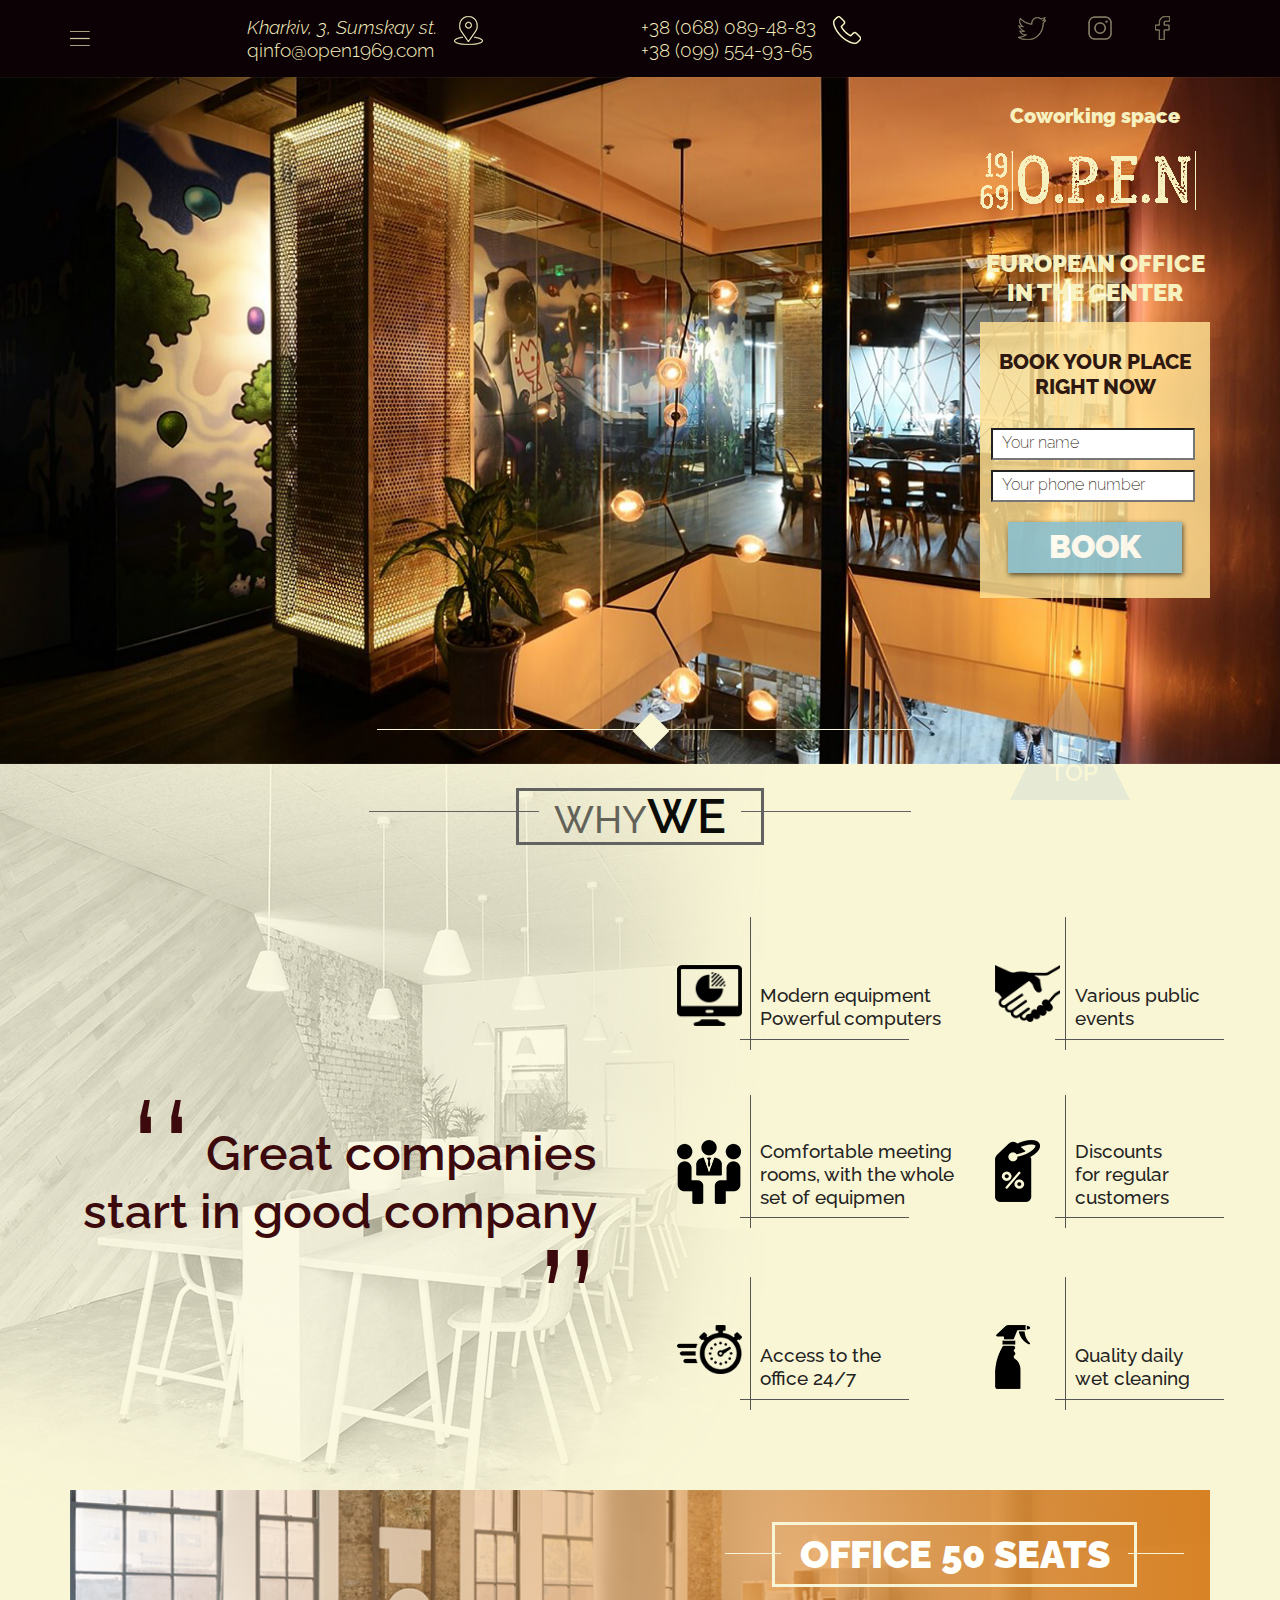
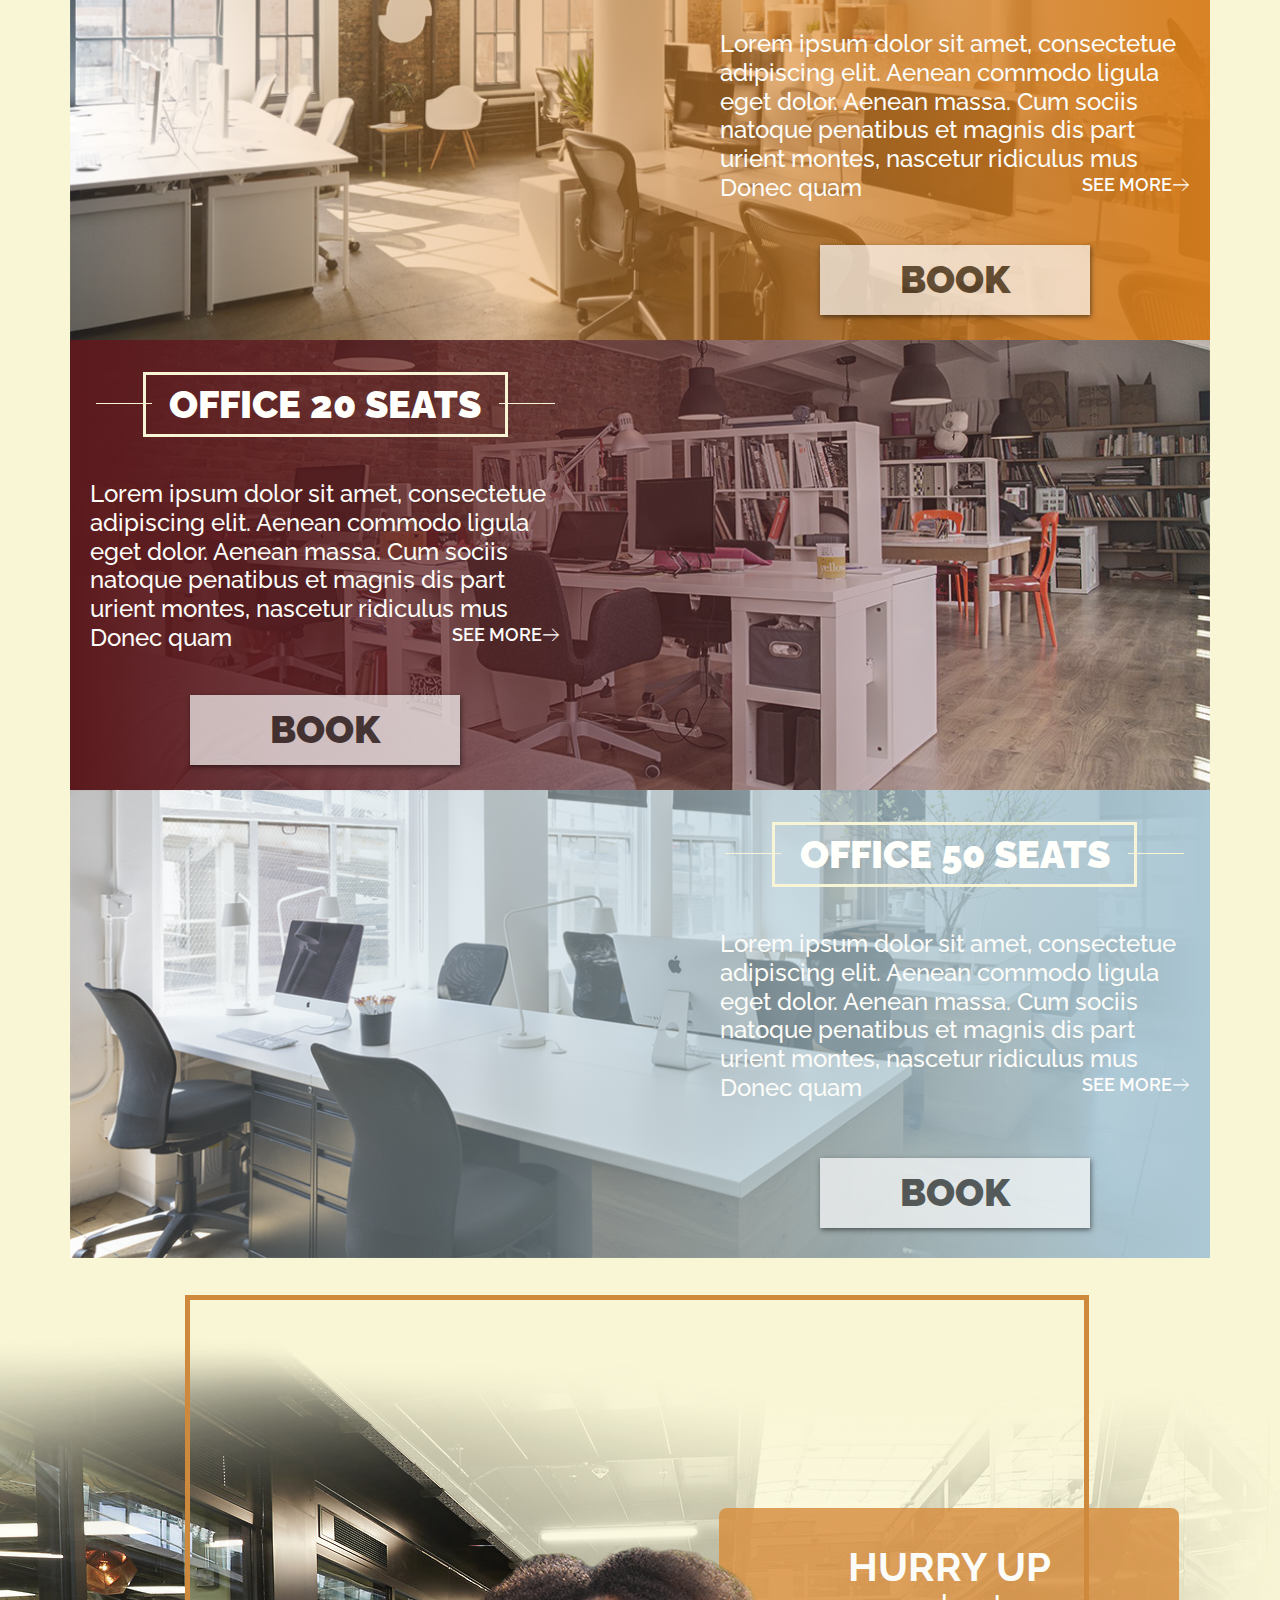
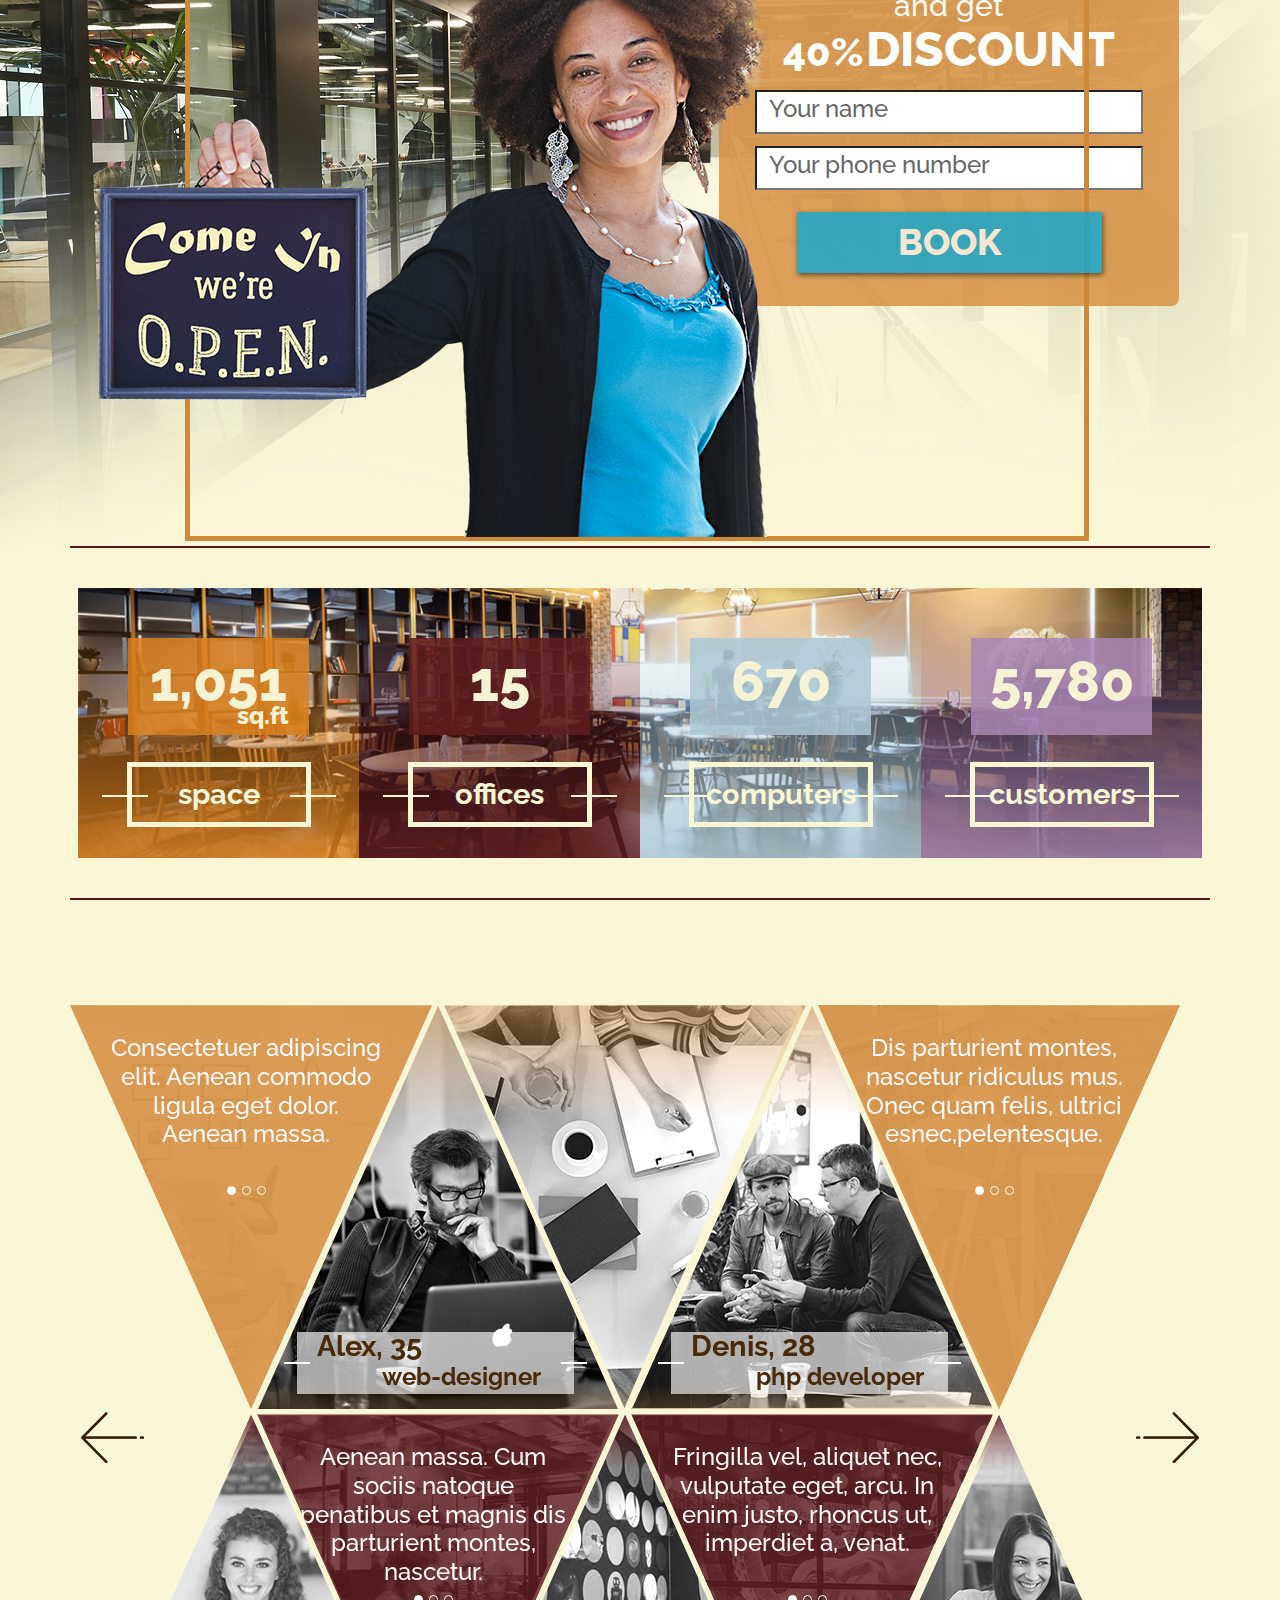
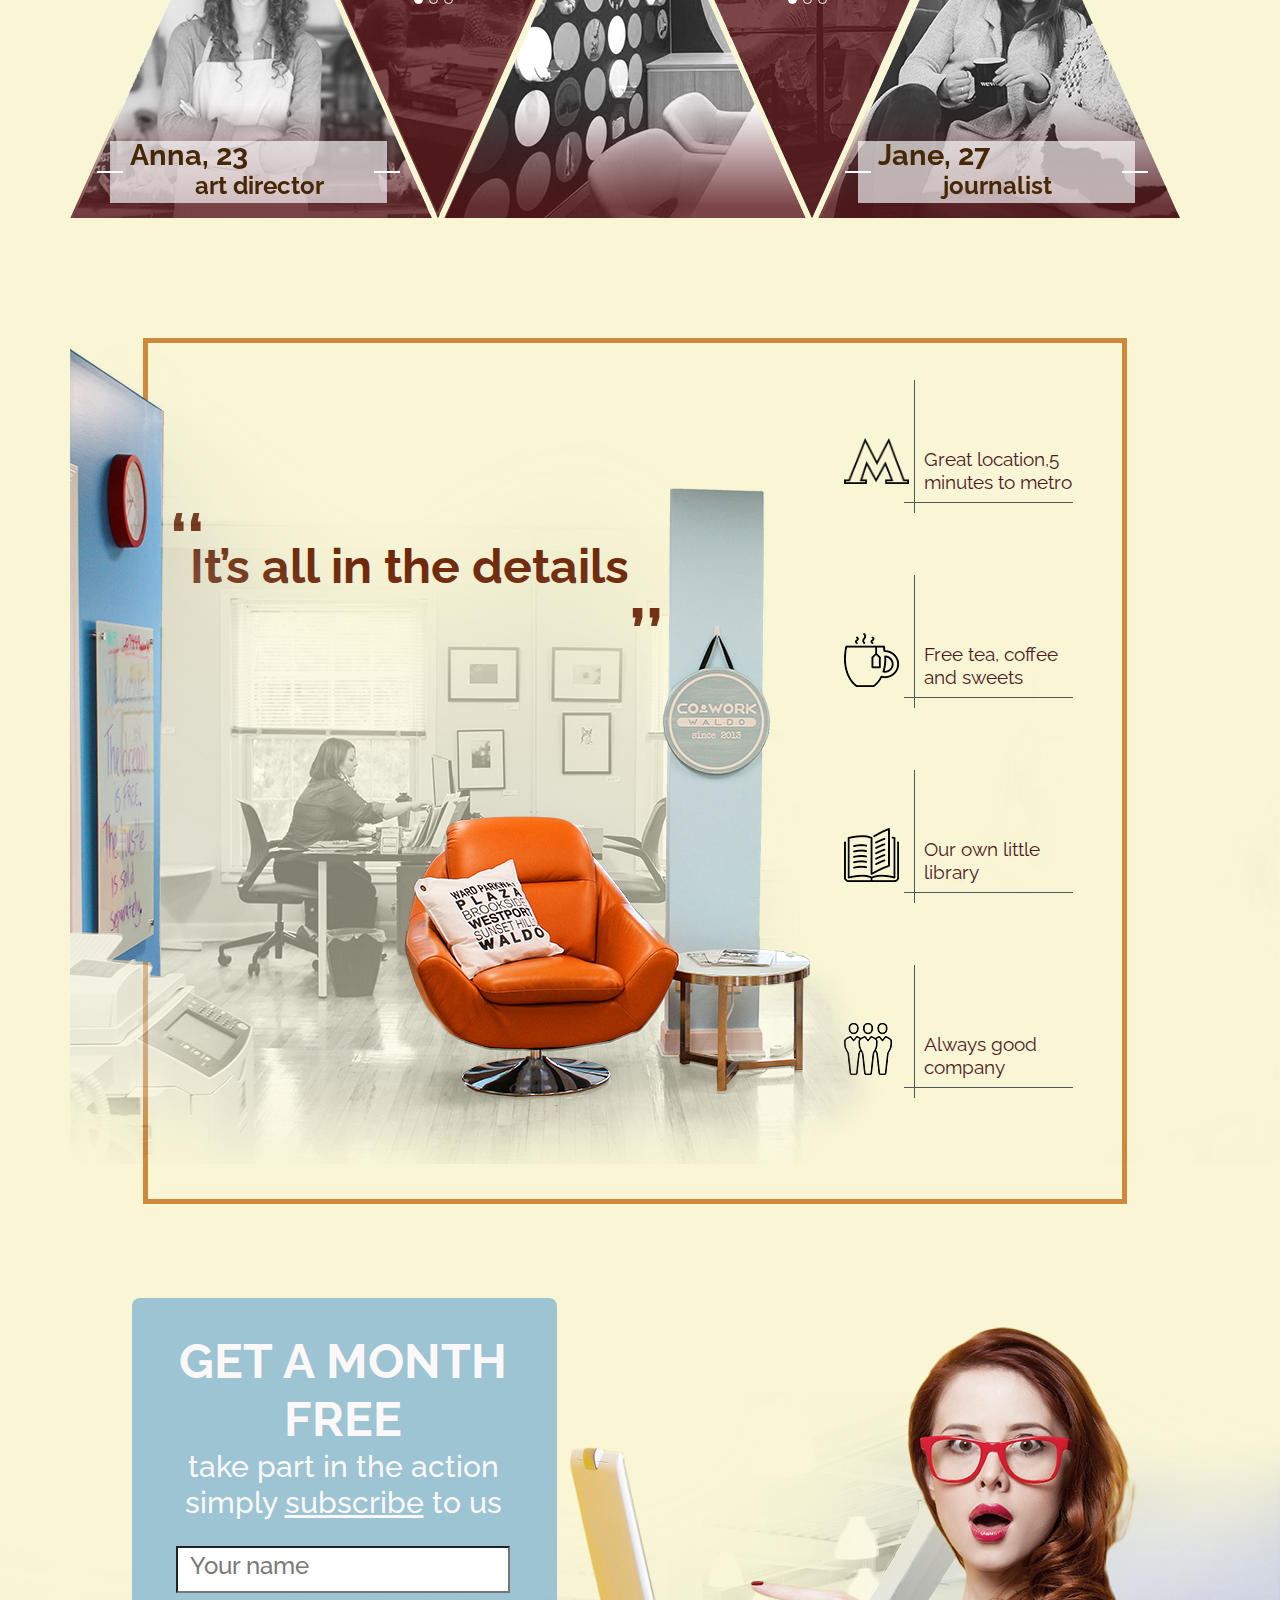
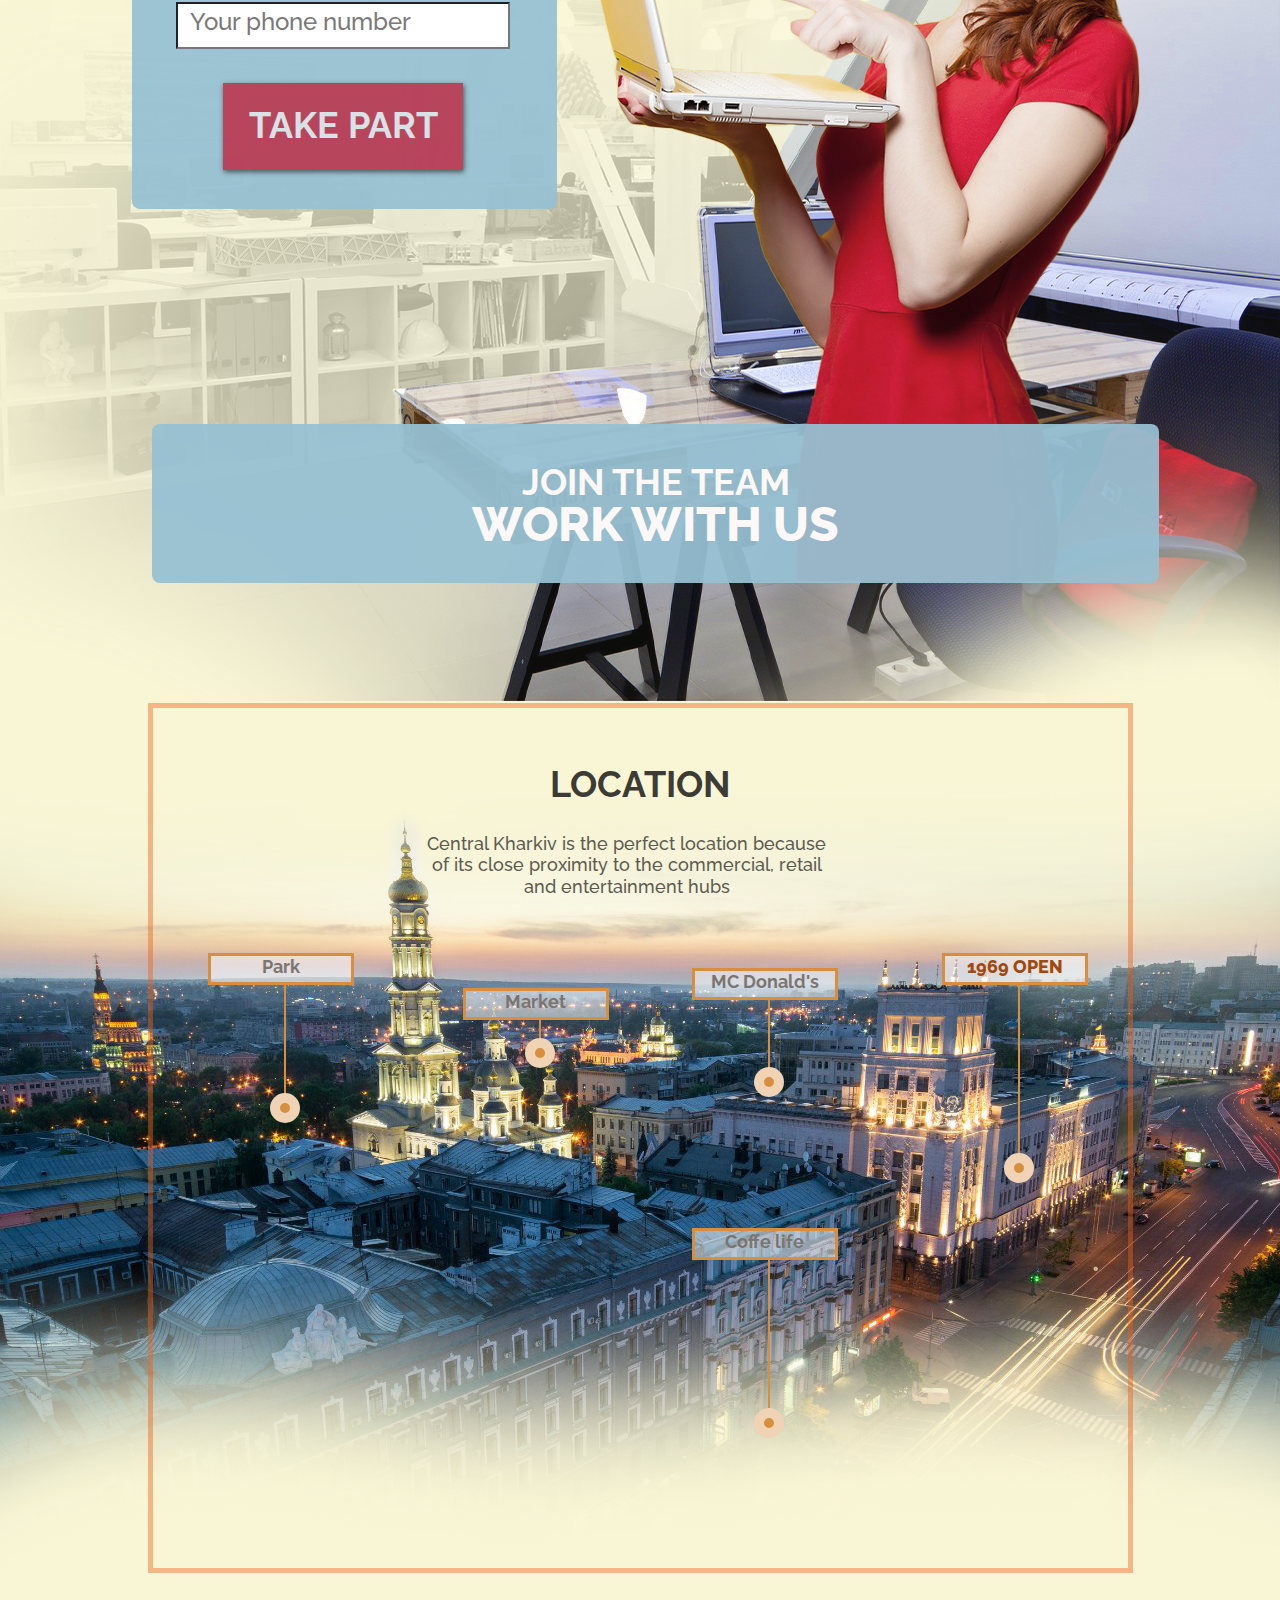
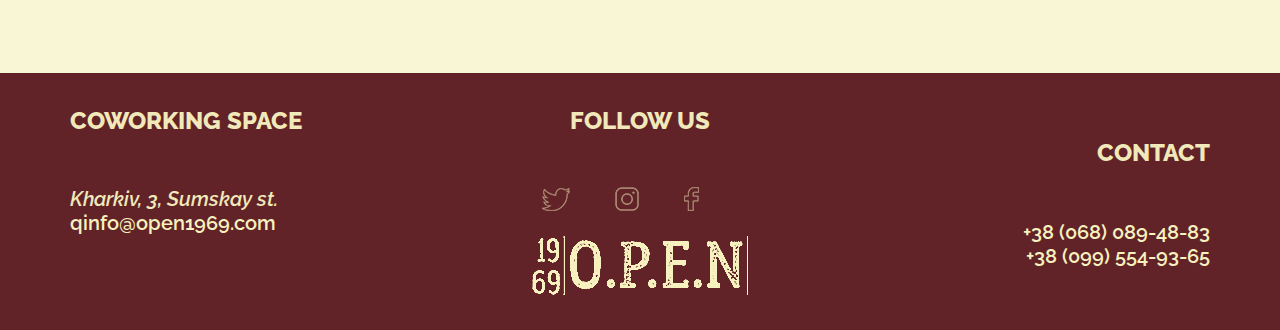
==== index.html @ 8fa06788 "fix some details" ====
<!doctype html>
<html xmlns="http://www.w3.org/1999/xhtml">

<head>
	<meta http-equiv="Content-Type" content="text/html; charset=utf-8" />
	<meta name="viewport" content="width=device-width; initial-scale=1">
	<link rel="stylesheet" href="css/all.css" type="text/css"/>
	<link rel="stylesheet" href="sass/fonts.css" type="text/css"/>
	<link rel="shortcut icon" type="image/x-icon" href="images/favicon.ico">

	<link href="https://fonts.googleapis.com/css?family=Raleway:200,300,400,500,600,700,800,900&display=swap" rel="stylesheet">




	<title>OPEN</title>
</head>

<body>
	<div id="wrapper">
		<header >
			<div class="info-container layout" id="head">
				<a href="#head" class="toTop">To top</a>
				<!-- <div class="burgerMenu"> -->
					<a href="#" class="burgerMenu"><img src="./images/menu_622.png" alt="burger"></a>
				<!-- </div> -->
				<!-- <nav class="burgerMenu-container">
					<ul>
						<li>
							<a href="#advantage">Advantage</a>
						</li>
						<li>
							<a href="#office">Our offices</a>
						</li>
						<li>
							<a href="#discounts">Discount</a>
						</li>
						<li>
							<a href="#statistic">Statistics</a>
						</li>
						<li>
							<a href="#reviews">Reviews</a>
						</li>
						<li>
							<a href="#details">Details</a>
						</li>
						<li>
							<a href="#gift">Gift</a>
						</li>
						<li>
							<a href="#contacts">Contacts</a>
						</li>
					</ul>
				</nav> -->

				<div class="address">
					<div class="address-container">
						<address>
							Kharkiv, 3, Sumskay st.
						</address>
						<a href="mailto:info@open1969.com">qinfo@open1969.com</a>
					</div>
					<div class="map">
						<img src="./images/mapLoc.png" alt="location">
					</div>
				</div>
				<div class="address">
					<div class="tel-container">
						<a href="tel:+38 (068) 089-48-83">+38 (068) 089-48-83</a>
						<a href="tel:+38 (099) 554-93-65">+38 (099) 554-93-65</a>
					</div>
					<div class="map">
						<img src="./images/phonehead.png" alt="phone">
					</div>
				</div>
				<div class="social-container">
					<a href="#">
						<img src="./images/twitterhead.png" alt="twiter">
					</a>
					<a href="#">
						<img src="./images/instagramHead.png" alt="instagram">
					</a>
					<a href="#">
						<img src="./images/facebookHead.png" alt="fb">
					</a>
				</div>
			</div>
		</header>
		<main>
			<div id="content">
				<section class="mainBanner">
					<nav class="burgerMenu-container">
						<ul>
							<li>
								<a href="#advantage">Advantage</a>
							</li>
							<li>
								<a href="#office">Our offices</a>
							</li>
							<li>
								<a href="#discounts">Discount</a>
							</li>
							<li>
								<a href="#statistic">Statistics</a>
							</li>
							<li>
								<a href="#reviews">Reviews</a>
							</li>
							<li>
								<a href="#details">Details</a>
							</li>
							<li>
								<a href="#gift">Gift</a>
							</li>
							<li>
								<a href="#contacts">Contacts</a>
							</li>
						</ul>
					</nav>
					<div class="mainBanner-container layout">
						<div class="mainBanner-info-container">
							<div class="coworking">
								<p>Coworking space</p>
							</div>
							<div class="logoImg">
								<img src="./images/logoBanner.png" alt="logo">
							</div>
							<div class="europOffice">
								<p>European office in the center</p>
							</div>
							<div class="form-banner">
								<form >
									<div class="text_form_banner">
										<p>Book your place right now</p>
									</div>
									<input type="text" placeholder="Your name">
									<input type="text" placeholder="Your phone number">
									<div class="button_form_banner">
										<button type="submit" class="open-modal-btn">Book</button>
									</div>
								</form>
							</div>
						</div>
					</div>
				</section>
				<section class="ourAdvantages" id="advantage">
					<div class="ourAdvantages-back layout">
							<div class="heading ">
								<p>why<span>we</span></p>
							</div>
						<div class="ourAdvantages-container layout">
							<div class="slogan">
								<p>Great companies</p>
								<p>start in good company</p>
							</div>
							<div class="ourAdvantages-info">
								<div class="list-info">
										<div class="list-img1">
											<img src="./images/computer.png" alt="comp">
										</div>
										<div class="list-text1 line_vert_hor">
											<p>Modern equipment Powerful computers</p>
										</div>
										<div class="list-img2">
											<img src="./images/conversation.png" alt="conversetion">
										</div>
										<div class="list-text2 line_vert_hor">
											<p>Comfortable meeting rooms, with the whole set of equipmen</p>
										</div>
										<div class="list-img3">
											<img src="./images/watch.png" alt="">
										</div>
										<div class="list-text3 line_vert_hor">
											<p>Access to the</p>
											<p>office 24/7</p>
										</div>
										<div class="list-img4">
											<img src="./images/shakingHands.png" alt="">
										</div>
										<div class="list-text4 line_vert_hor">
											<p>Various public </p>
											<p>events</p>
										</div>
										<div class="list-img5">
											<img src="./images/discounts.png" alt="">
										</div>
										<div class="list-text5 line_vert_hor">
											<p>Discounts</p>
											<p>for regular</p>
											<p>customers</p>
										</div>
										<div class="list-img6">
											<img src="./images/cleaning.png" alt="">
										</div>
										<div class="list-text6 line_vert_hor">
											<p>Quality daily wet cleaning</p>
										</div>

								</div>
							</div>
						</div>
					</div>
				</section>
				<section class="offices layout" id="office">
					<div class="office50 ">
						<div class="office50_gradient">
							<div class="info_office_container">
								<div class="heading_office ">
									<p>office 50 seats</p>
								</div >
								<div class="office_info">
									<p>Lorem ipsum dolor sit amet, consectetue 
										adipiscing elit. Aenean commodo ligula
										eget dolor. Aenean massa. Cum sociis
										natoque penatibus et magnis dis part
										urient montes, nascetur ridiculus mus
										Donec quam
										<a href="#">See more</a>
									</p>
								</div>
								<button type="submit">Book</button>
							</div>
						</div>
					</div>
					<div class="offise20 layout">
						<div class="office20 ">
							<div class="office20_gradient">
								<div class="info_office20_container">
									<div class="heading_office ">
										<p>office 20 seats</p>
									</div >
									<div class="office_info">
										<p>Lorem ipsum dolor sit amet, consectetue 
											adipiscing elit. Aenean commodo ligula
											eget dolor. Aenean massa. Cum sociis
											natoque penatibus et magnis dis part
											urient montes, nascetur ridiculus mus
											Donec quam
											<a href="#">See more</a>
										</p>
									</div>
									<button type="submit">Book</button>
								</div>
							</div>
						</div>

					</div>
					<div class="office6 layout">
						<div class="office6_gradient">
							<div class="info_office_container">
								<div class="heading_office ">
									<p>office 50 seats</p>
								</div >
								<div class="office_info">
									<p>Lorem ipsum dolor sit amet, consectetue 
										adipiscing elit. Aenean commodo ligula
										eget dolor. Aenean massa. Cum sociis
										natoque penatibus et magnis dis part
										urient montes, nascetur ridiculus mus
										Donec quam
										<a href="#">See more</a>
									</p>
								</div>
								<button type="submit">Book</button>
							</div>
						</div>

					</div>
				</section>
				<section class="discount" id="discounts">
					<div class="discount_back">
							<div class="discount_content layout">
								<div class="form-discount">
									<form >
										<div class="text_form_discount">
											<p>
												<span> Hurry up</span>
												<span>and get</span>
												<span>40%</span>
												<span> discount</span>
											</p>
										</div>
										<input type="text" placeholder="Your name">
										<input type="text" placeholder="Your phone number">
										<div class="button_form_discount">
											<button type="submit" class="open-modal-btn">Book</button>
										</div>
									</form>
								</div>
							</div>
					</div>
				</section>
				<section class="statistics" id="statistic">
					<div class="statistics_container">
						<div class="counters">
							<div class="counter1 same_prop">
								<div class="stat_values stat1_values_back">
									<p>1,051</p>
								</div>
								<div class="heading_statistic ">
									<p>space</p>
								</div >
							</div>
							<div class="counter2 same_prop">
								<div class="stat_values stat2_values_back">
									<p>15</p>
								</div>
								<div class="heading_statistic ">
									<p>offices</p>
								</div >
							</div>
							<div class="counter3 same_prop">
								<div class="stat_values stat3_values_back">
									<p>670</p>
								</div>
								<div class="heading_statistic ">
									<p>computers</p>
								</div >
							</div>
							<div class="counter4 same_prop">
								<div class="stat_values stat4_values_back">
									<p>5,780</p>
								</div>
								<div class="heading_statistic ">
									<p>customers</p>
								</div >
							</div>
						</div>

					</div>
				</section>
				<section class="slider" id="reviews">
					<div id="slider" class="layout">
						<div class="slide-container layout">
							<div class="firstRow">
								<div class="slide1 triangleDown slide-box">
									<div class="text-review">
										<p  class="commit-box">
											Сonsectetuer adipiscing 
											elit. Aenean commodo 
											ligula eget dolor. 
											Aenean massa.
										</p>
										<a href="#" class="circle active" data-text = "1"></a>
										<a href="#" class="circle" data-text = "2"></a>
										<a href="#" class="circle" data-text = "3"></a>
									</div>
								</div>
								<div class="slide2 triangleUp slide-box">
									<section class="author-review">
											<p>Alex, 35</p>
											<p><span>web-designer</span></p>
									</section>
								</div>
								<div class="slide3 triangleDown slide-box"></div>
								<div class="slide4 triangleUp slide-box">
									<section class="author-review">
										<p>Denis, 28</p>
										<p><span>php developer</span></p>
								</section>
								</div>
								<div class="slide5 triangleDown slide-box">
									<div class="text-review">
										<p  class="commit-box">
											Dis parturient montes,
											nascetur ridiculus mus. 
											Onec quam felis, ultrici
											esnec,pelentesque.
										</p>
										<a href="#" class="circle active" data-text = "4"></a>
										<a href="#" class="circle" data-text = "5"></a>
										<a href="#" class="circle" data-text = "6"></a>
									</div>
								</div>
							</div>
							<div class="secondRow">
								<div class="slide6 triangleUp slide-box">
									<section class="author-review">
										<p>Anna, 23</p>
										<p><span>art director</span></p>
									</section>
								</div>
								<div class="slide7 triangleDown slide-box">
									<div class="text-review">
										<p  class="commit-box">
											Aenean massa. Cum sociis
											natoque penatibus et 
											magnis dis parturient 
											montes, nascetur.
										</p>
										<a href="#" class="circle active" data-text = "7"></a>
										<a href="#" class="circle" data-text = "8"></a>
										<a href="#" class="circle" data-text = "9"></a>
									</div>
								</div>
								<div class="slide8 triangleUp slide-box"></div>
								<div class="slide9 triangleDown slide-box">
									<div class="text-review">
										<p  class="commit-box">
											Fringilla vel, aliquet nec, 
											vulputate eget, arcu. In 
											enim justo, rhoncus ut, 
											imperdiet a, venat.
										</p>
										<a href="#" class="circle active" data-text = "10"></a>
										<a href="#" class="circle" data-text = "11"></a>
										<a href="#" class="circle" data-text = "12"></a>
									</div>
								</div>
								<div class="slide10 triangleUp slide-box">
									<section class="author-review">
										<p>Jane, 27</p>
										<p><span>journalist</span></p>
									</section>
								</div>
							</div>
						</div>
						<div class="slide-container layout">
							<div class="firstRow">
								<div class="slide1 triangleDown">
									<div class="text-review">
										<p class="commit-box">
											Сonsectetuer adipiscing 
											elit. Aenean commodo 
											ligula eget dolor. 
											Aenean massa.
										</p>
										<a href="#" class="circle active" data-text = "13"></a>
										<a href="#" class="circle" data-text = "14"></a>
										<a href="#" class="circle" data-text = "15"></a>
									</div>
								</div>
								<div class="slide2 triangleUp">
									<section class="author-review">
											<p>Alex, 35</p>
											<p><span>web-designer</span></p>
									</section>
								</div>
								<div class="slide3 triangleDown"></div>
								<div class="slide4 triangleUp">
									<section class="author-review">
										<p>Denis, 28</p>
										<p><span>php developer</span></p>
								</section>
								</div>
								<div class="slide5 triangleDown">
									<div class="text-review">
										<p class="commit-box">
											Dis parturient montes,
											nascetur ridiculus mus. 
											Onec quam felis, ultrici
											esnec,pelentesque.
										</p>
										<a href="#" class="circle active" data-text = "16"></a>
										<a href="#" class="circle" data-text = "17"></a>
										<a href="#" class="circle" data-text = "18"></a>
									</div>
								</div>
							</div>
							<div class="secondRow">
								<div class="slide6 triangleUp">
									<section class="author-review">
										<p>Anna, 23</p>
										<p><span>art director</span></p>
									</section>
								</div>
								<div class="slide7 triangleDown">
									<div class="text-review">
										<p class="commit-box">
											Aenean massa. Cum sociis
											natoque penatibus et 
											magnis dis parturient 
											montes, nascetur.
										</p>
										<a href="#" class="circle active" data-text = "19"></a>
										<a href="#" class="circle" data-text = "20"></a>
										<a href="#" class="circle" data-text = "21"></a>
									</div>
								</div>
								<div class="slide8 triangleUp"></div>
								<div class="slide9 triangleDown">
									<div class="text-review">
										<p class="commit-box">
											Fringilla vel, aliquet nec, 
											vulputate eget, arcu. In 
											enim justo, rhoncus ut, 
											imperdiet a, venat.
										</p>
										<a href="#" class="circle active" data-text = "22"></a>
										<a href="#" class="circle" data-text = "23"></a>
										<a href="#" class="circle" data-text = "24"></a>
									</div>
								</div>
								<div class="slide10 triangleUp">
									<section class="author-review">
										<p>Jane, 27</p>
										<p><span>journalist</span></p>
									</section>
								</div>
							</div>
						</div>
						<div class="slide-container layout">
							<div class="firstRow">
								<div class="slide1 triangleDown">
									<div class="text-review">
										<p class="commit-box">
											Сonsectetuer adipiscing
											elit. Aenean commodo
											ligula eget dolor.
											Aenean massa.
										</p>
										<a href="#" class="circle active" data-text = "25"></a>
										<a href="#" class="circle" data-text = "26"></a>
										<a href="#" class="circle" data-text = "27"></a>
									</div>
								</div>
								<div class="slide2 triangleUp">
									<section class="author-review">
											<p>Alex, 35</p>
											<p><span>web-designer</span></p>
									</section>
								</div>
								<div class="slide3 triangleDown"></div>
								<div class="slide4 triangleUp">
									<section class="author-review">
										<p>Denis, 28</p>
										<p><span>php developer</span></p>
								</section>
								</div>
								<div class="slide5 triangleDown">
									<div class="text-review">
										<p class="commit-box">
											Dis parturient montes,
											nascetur ridiculus mus. 
											Onec quam felis, ultrici
											esnec,pelentesque.
										</p>
										<a href="#" class="circle active" data-text = "28"></a>
										<a href="#" class="circle" data-text = "29"></a>
										<a href="#" class="circle" data-text = "30"></a>
									</div>
								</div>
							</div>
							<div class="secondRow">
								<div class="slide6 triangleUp">
									<section class="author-review">
										<p>Anna, 23</p>
										<p><span>art director</span></p>
									</section>
								</div>
								<div class="slide7 triangleDown">
									<div class="text-review">
										<p class="commit-box">
											Aenean massa. Cum sociis
											natoque penatibus et 
											magnis dis parturient 
											montes, nascetur.
										</p>
										<a href="#" class="circle active" data-text = "31"></a>
										<a href="#" class="circle" data-text = "32"></a>
										<a href="#" class="circle" data-text = "33"></a>
									</div>
								</div>
								<div class="slide8 triangleUp"></div>
								<div class="slide9 triangleDown">
									<div class="text-review">
										<p class="commit-box">
											Fringilla vel, aliquet nec, 
											vulputate eget, arcu. In 
											enim justo, rhoncus ut, 
											imperdiet a, venat.
										</p>
										<a href="#" class="circle active" data-text = "34"></a>
										<a href="#" class="circle" data-text = "35"></a>
										<a href="#" class="circle" data-text = "36"></a>
									</div>
								</div>
								<div class="slide10 triangleUp">
									<section class="author-review">
										<p>Jane, 27</p>
										<p><span>journalist</span></p>
									</section>
								</div>
							</div>
						</div>
					</div>
				</section>
				<section class="additionalBenefits" id="details">
					<div class="additionalBenefits-container layout">
						<div class="benefits-slogan">
							<p>It’s all in the details</p>
						</div>
						<div class="benefits-info-container">
							<div class="benefits-info">
									<div class="benefits-img1">
										<img src="./images/metro.png" alt="metro">
									</div>
									<div class="benefits-text1 line_vert_hor">
										<p>Great location,5 minutes to metro</p>
									</div>
									<div class="benefits-img2">
										<img src="./images/coffee.png" alt="coffee">
									</div>
									<div class="benefits-text2 line_vert_hor">
										<p>Free tea, coffee and sweets</p>
									</div>
									<div class="benefits-img3">
										<img src="./images/book.png" alt="book">
									</div>
									<div class="benefits-text3 line_vert_hor">
										<p>Our own little library</p>
									</div>
									<div class="benefits-img4">
										<img src="./images/company.png" alt="company">
									</div>
									<div class="benefits-text4 line_vert_hor">
										<p>Always good company </p>
									</div>
							</div>
						</div>
					</div>
				</section>
				<section class="takePart" id="gift">
					<div class="takePart_back">
						<div class="takePart_content layout">
							<div class="form-takePart">
								<form >
									<div class="text_form_takePart">
										<p>Get a month free</p>
										<p>
											Take part in the action simply
											<span>subscribe</span>
											to us
										</p>
									</div>
									<input type="text" placeholder="Your name">
									<input type="text" placeholder="Your phone number">
									<div class="button_form_takePart">
										<button type="submit" class="open-modal-btn">Take part</button>
									</div>
								</form>
							</div>
							<div class="takePart-slogan">
								<p>Join the team</p>
								<p><span>Work with us</span></p>
							</div>
						</div>
						<div class="modal">
							<div class="content">
								<div class="modal-content-header">
									<p>
										<span>
											Thank you
										</span>
										your request has been accepted!
									</p>

								</div>
								<div class="modal-content-body">
									<p>
										We are glad that you joined us
									</p>
								</div>
								<div class="modal-content-footer">
									<p>
										Our manager will contact you shortly.
									</p>
								</div>
								<a class="popup-close" href="#">&#10006</a>
							</div>
						</div>
				</div>
				</section>
				<section class="location">
					<div class="location-container">
						<div class="location-header">
							<p>Location</p>
						</div>
						<div class="location-text">
							<p>
								Central Kharkiv is the perfect location because of its
								close proximity to the commercial, retail and
								entertainment hubs
							</p>
						</div>
						<div class="pointer1 pointer-container">Park</div>
						<div class="pointer2 pointer-container">Market</div>
						<div class="pointer3 pointer-container">MC Donald's</div>
						<div class="pointer4 pointer-container">1969 OPEN</div>
						<div class="pointer5 pointer-container">Coffe life</div>
					</div>
				</section>

			</div>
		</main>
		<footer>
			<div class="contact-container layout" id="contacts">
				<div class="box">
					<h2>Coworking space</h2>
					<address>
						Kharkiv, 3, Sumskay st.
					</address>
					<a href="mailto:info@open1969.com">qinfo@open1969.com</a>
				</div>
				<div class="box social">
					<h2>Follow us</h2>
					<div class="social-container">
						<a href="#">
							<img src="./images/twitterhead.png" alt="twiter">
						</a>
						<a href="#">
							<img src="./images/instagramHead.png" alt="instagram">
						</a>
						<a href="#">
							<img src="./images/facebookHead.png" alt="fb">
						</a>
					</div>
					<div class="logoImg">
						<img src="./images/logoBanner.png" alt="logo">
					</div>
				</div>
				<div class=" box cellNumb">
					<h2>Contact</h2>
					<a href="tel:+38 (068) 089-48-83">+38 (068) 089-48-83</a>
					<a href="tel:+38 (099) 554-93-65">+38 (099) 554-93-65</a>
				</div>
			</div>

		</footer>
	</div>
	<script type="text/javascript" src="js/jquery-3.2.0.js"></script>
	<script type="text/javascript" src="js/slick.min.js"></script>
	<script type="text/javascript" src="js/main.js"></script>
</body>
</html>
---- css/all.css ----
@charset "UTF-8";
/* SCSS Compiled */
/***************************************************              GENERAL RESET STYLES             ***************************************************/
html, body, div, span, object, iframe,
h1, h2, h3, h4, h5, h6, p, blockquote, pre,
abbr, address, cite, code,
del, dfn, em, img, ins, kbd, q, samp,
small, strong, sub, sup, var,
b, i,
dl, dt, dd, ol, ul, li,
fieldset, form, label, legend,
table, caption, tbody, tfoot, thead, tr, th, td,
article, aside, canvas, details, figcaption, figure,
footer, header, hgroup, menu, nav, section, summary,
time, mark, audio, video {
  margin: 0;
  padding: 0;
  border: 0;
  outline: 0;
  font-size: 100%;
  vertical-align: baseline;
  background: transparent; }

*:focus {
  outline: none; }

body {
  line-height: 1; }

article, aside, details, figcaption, figure,
footer, header, hgroup, menu, nav, section {
  display: block; }

nav ul {
  list-style: none; }

ol, ul {
  list-style: none;
  margin: 0;
  padding: 0; }

a {
  margin: 0;
  padding: 0;
  font-size: 100%;
  vertical-align: baseline;
  background: transparent;
  text-decoration: none; }

a:hover {
  text-decoration: none; }

table {
  border-collapse: collapse;
  border-spacing: 0; }

img {
  border-style: none;
  max-width: 100%; }

form fieldset {
  margin: 0;
  padding: 0;
  border: none; }

input, textarea, select {
  vertical-align: middle;
  color: #000;
  padding: 0; }

input, select {
  vertical-align: middle; }

input::-webkit-input-placeholder {
  color: #ebedec; }

input:focus::-webkit-input-placeholder {
  color: #ebedec; }

/*@media*/
/* @media (min-width: 1921px){} 													QHD \ UHD
@media (min-width: 1600px) and (max-width: 1919px) {}	HD +
@media (min-width: 1440px) and (max-width: 1599px) {}	macbook
@media (min-width: 1360px) and (max-width: 1439px) {}	HD
@media (min-width: 1280px) and (max-width: 1359px) {} IPAD2
@media (min-width: 1024px) and (max-width: 1279px) {} IPAD
@media (min-width: 896px) and (max-width: 1023px) {}	Ip Xs max horizontal
@media (min-width: 812px) and (max-width: 895px) {}		Ip Xs horizontal
@media (min-width: 768px) and (max-width: 811px) {}		Tablet
@media (min-width: 736px) and (max-width: 767px) {}		Ip 6,7,8 Plus horizontal
@media (min-width: 667px) and (max-width: 735px) {}		Ip 6,7,8 horizontal
@media (min-width: 568px) and (max-width: 666px) {}		Ip 5 horizontal
@media (min-width: 480px) and (max-width: 567px) {}		Ip 4 horizontal
@media (min-width: 414px) and (max-width: 479px) {}		Ip 6,7,8
@media (min-width: 320px) and (max-width: 413px) {}		Ip 4,5 */
/*@media end*/
/* Brand Colors ------------------------------------------------*/
/* wrapper */
html {
  font-size: 10px; }

@media (min-width: 1024px) and (max-width: 1279px) {
  html {
    font-size: 5px; } }

@media (min-width: 896px) and (max-width: 1023px) {
  html {
    font-size: 2px; } }

* {
  -webkit-box-sizing: border-box;
  box-sizing: border-box; }

#wrapper {
  display: block;
  position: relative;
  width: 100%;
  height: 100%;
  background-color: #f9f6d6;
  width: 128rem;
  margin: 0 auto; }

.layout {
  margin: 0 auto;
  position: relative;
  width: 113rem; }

main {
  display: block;
  width: 100%;
  position: relative; }

#content {
  position: relative;
  width: 100%; }

header {
  width: 100%;
  display: block;
  background-color: #0c0105;
  height: 7.7rem; }
  header a.toTop {
    width: 12rem;
    height: 12rem;
    right: 15rem;
    bottom: 10rem;
    font-family: "Raleway", sans-serif;
    font-size: 2.4rem;
    font-weight: 600;
    line-height: 1.2;
    color: #f9f6d6;
    text-transform: uppercase;
    padding: 5rem 4rem;
    text-align: center;
    position: fixed;
    opacity: 0.3;
    background: -webkit-gradient(linear, left top, right bottom, color-stop(50%, transparent), color-stop(50%, RGBA(172, 200, 212, 0.8))) left/50% 100% no-repeat, -webkit-gradient(linear, right top, left bottom, color-stop(50%, transparent), color-stop(50%, RGBA(172, 200, 212, 0.8))) right/50% 100% no-repeat;
    background: -webkit-linear-gradient(left top, transparent 50%, RGBA(172, 200, 212, 0.8) 50%) left/50% 100% no-repeat, -webkit-linear-gradient(right top, transparent 50%, RGBA(172, 200, 212, 0.8) 50%) right/50% 100% no-repeat;
    background: -o-linear-gradient(left top, transparent 50%, RGBA(172, 200, 212, 0.8) 50%) left/50% 100% no-repeat, -o-linear-gradient(right top, transparent 50%, RGBA(172, 200, 212, 0.8) 50%) right/50% 100% no-repeat;
    background: linear-gradient(to right bottom, transparent 50%, RGBA(172, 200, 212, 0.8) 50%) left/50% 100% no-repeat, linear-gradient(to left bottom, transparent 50%, RGBA(172, 200, 212, 0.8) 50%) right/50% 100% no-repeat;
    z-index: 100000;
    -webkit-transition: opacity linear 0.3s;
    -o-transition: opacity linear 0.3s;
    transition: opacity linear 0.3s; }
    header a.toTop:hover {
      opacity: 1; }

.info-container {
  display: -webkit-box;
  display: -ms-flexbox;
  display: flex;
  -webkit-box-pack: justify;
  -ms-flex-pack: justify;
  justify-content: space-between;
  -webkit-box-align: center;
  -ms-flex-align: center;
  align-items: center;
  height: 100%; }
  .info-container .address {
    font-family: "Raleway", sans-serif;
    font-size: 1.9rem;
    font-weight: 300;
    line-height: 1.2;
    color: #f6f1bf;
    display: -webkit-box;
    display: -ms-flexbox;
    display: flex;
    -webkit-box-orient: horizontal;
    -webkit-box-direction: normal;
    -ms-flex-direction: row;
    flex-direction: row; }
    .info-container .address a {
      color: #f6f1bf; }
      .info-container .address a:hover {
        color: RGBA(172, 200, 212, 0.85); }
  .info-container .tel-container, .info-container .address-container {
    display: -webkit-box;
    display: -ms-flexbox;
    display: flex;
    -webkit-box-orient: vertical;
    -webkit-box-direction: normal;
    -ms-flex-direction: column;
    flex-direction: column;
    margin-right: 1.7rem; }
  .info-container .social-container a {
    margin-right: 4rem;
    opacity: 0.5;
    -webkit-transition: opcity 0.3s;
    -o-transition: opcity 0.3s;
    transition: opcity 0.3s; }
    .info-container .social-container a:hover {
      opacity: 1; }

.burgerMenu {
  width: 2rem;
  height: 1.5rem; }

.burgerMenu-container {
  display: none;
  font-family: "Raleway", sans-serif;
  font-size: 2.4rem;
  font-weight: 300;
  line-height: 1.2;
  color: #f3eebd;
  background: rgba(12, 1, 5, 0.78);
  width: 25rem;
  position: absolute;
  padding: 4rem 0rem 5rem 0rem;
  left: 0;
  top: 0;
  z-index: 9999; }
  .burgerMenu-container li {
    width: 100%;
    height: 7rem;
    padding: 2.3rem 5rem; }
    .burgerMenu-container li:hover {
      background: rgba(255, 255, 255, 0.1); }

.mainBanner {
  position: relative;
  background-image: url("../images/main_banner.png");
  background-repeat: no-repeat; }
  .mainBanner .mainBanner-container {
    display: -webkit-box;
    display: -ms-flexbox;
    display: flex;
    -webkit-box-pack: end;
    -ms-flex-pack: end;
    justify-content: flex-end;
    padding-top: 2.7rem; }
    .mainBanner .mainBanner-container::before {
      content: '';
      width: 53.6rem;
      height: 1px;
      background-color: #f9f6d6;
      position: absolute;
      bottom: 3.4rem;
      right: 29.7rem; }
    .mainBanner .mainBanner-container::after {
      content: '';
      width: 2.6rem;
      height: 2.6rem;
      background-color: #f9f6d6;
      -webkit-transform: rotate(45deg);
      -ms-transform: rotate(45deg);
      transform: rotate(45deg);
      position: absolute;
      bottom: 2rem;
      right: 54.6rem; }

.mainBanner-info-container {
  display: -webkit-inline-box;
  display: -ms-inline-flexbox;
  display: inline-flex;
  -webkit-box-orient: vertical;
  -webkit-box-direction: normal;
  -ms-flex-direction: column;
  flex-direction: column;
  width: 23rem;
  margin-bottom: 16.6rem;
  position: relative;
  -webkit-box-sizing: border-box;
  box-sizing: border-box; }
  .mainBanner-info-container p {
    display: inline-block; }
  .mainBanner-info-container .coworking {
    font-family: "Raleway", sans-serif;
    font-size: 2rem;
    font-weight: 900;
    line-height: 1.2;
    color: #f6f1bf;
    margin-bottom: 2.3rem;
    text-align: center; }
  .mainBanner-info-container .logoImg {
    width: 21.6rem;
    height: 6rem;
    margin-bottom: 3.9rem; }
  .mainBanner-info-container .europOffice {
    font-family: "Raleway", sans-serif;
    font-size: 2.4rem;
    font-weight: 900;
    line-height: 1.2;
    color: #f6f1bf;
    text-transform: uppercase;
    text-align: center;
    margin-bottom: 1.4rem; }
  .mainBanner-info-container .form-banner {
    background: RGBA(255, 224, 146, 0.83);
    padding: 2.7rem 1.1rem 0; }
    .mainBanner-info-container .form-banner .text_form_banner {
      font-family: "Raleway", sans-serif;
      font-size: 2.1rem;
      font-weight: 800;
      line-height: 1.2;
      color: #2e1810;
      text-transform: uppercase;
      text-align: center;
      margin-bottom: 2.9rem; }
    .mainBanner-info-container .form-banner form {
      display: -webkit-box;
      display: -ms-flexbox;
      display: flex;
      -webkit-box-pack: center;
      -ms-flex-pack: center;
      justify-content: center;
      -webkit-box-orient: vertical;
      -webkit-box-direction: normal;
      -ms-flex-direction: column;
      flex-direction: column; }
      .mainBanner-info-container .form-banner form input {
        width: 20.4rem;
        height: 3.2rem;
        background-color: #ffffff;
        padding: 1rem 0 1rem 0.9rem;
        -webkit-box-sizing: border-box;
        box-sizing: border-box;
        margin-bottom: 1rem; }
        .mainBanner-info-container .form-banner form input::-webkit-input-placeholder {
          font-family: "Raleway", sans-serif;
          font-size: 1.6rem;
          font-weight: 200;
          line-height: 1.2;
          color: #1a0f04; }
        .mainBanner-info-container .form-banner form input:-ms-input-placeholder {
          font-family: "Raleway", sans-serif;
          font-size: 1.6rem;
          font-weight: 200;
          line-height: 1.2;
          color: #1a0f04; }
        .mainBanner-info-container .form-banner form input::-ms-input-placeholder {
          font-family: "Raleway", sans-serif;
          font-size: 1.6rem;
          font-weight: 200;
          line-height: 1.2;
          color: #1a0f04; }
        .mainBanner-info-container .form-banner form input::placeholder {
          font-family: "Raleway", sans-serif;
          font-size: 1.6rem;
          font-weight: 200;
          line-height: 1.2;
          color: #1a0f04; }
      .mainBanner-info-container .form-banner form .button_form_banner {
        margin: 1rem auto 2.5rem; }
        .mainBanner-info-container .form-banner form .button_form_banner button {
          border-style: none;
          -webkit-box-shadow: 0.1rem 0.2rem 0.5rem 0px rgba(0, 0, 0, 0.75);
          box-shadow: 0.1rem 0.2rem 0.5rem 0px rgba(0, 0, 0, 0.75);
          width: 17.4rem;
          height: 5.1rem;
          background-color: #84bdd1;
          font-family: "Raleway", sans-serif;
          font-size: 3.2rem;
          font-weight: 900;
          line-height: 1.2;
          color: #fffffc;
          text-transform: uppercase;
          text-align: center;
          opacity: 0.85;
          cursor: pointer; }
          .mainBanner-info-container .form-banner form .button_form_banner button:hover {
            opacity: 1; }

@media (min-width: 1280px) {
  #wrapper {
    display: block;
    position: relative;
    width: 100%;
    height: 100%;
    background-color: #f9f6d6;
    margin: 0 auto; }
  .mainBanner {
    position: relative;
    background-image: url("../images/main_banner.png");
    background-size: cover;
    overflow: hidden; } }

.ourAdvantages {
  position: relative;
  margin-bottom: 10rem; }
  .ourAdvantages::before {
    position: absolute;
    left: 0;
    top: 0;
    content: url("../images/table_on_back.png");
    opacity: 0.3; }
  .ourAdvantages .ourAdvantages-back {
    padding-top: 2.4rem;
    position: relative; }

.heading {
  display: -webkit-box;
  display: -ms-flexbox;
  display: flex;
  -webkit-box-pack: center;
  -ms-flex-pack: center;
  justify-content: center;
  -webkit-box-align: center;
  -ms-flex-align: center;
  align-items: center;
  width: 24.8rem;
  height: 5.7rem;
  border: 0.3rem solid #626262;
  font-family: "Raleway", sans-serif;
  font-size: 3.8rem;
  font-weight: 500;
  line-height: 1.2;
  color: #636259;
  text-transform: uppercase;
  text-align: center;
  position: relative;
  margin: 0 auto 12rem; }

.heading > p > span {
  font-size: 4.8rem;
  font-weight: 600;
  color: #0b0b08; }

.heading::before {
  content: '';
  width: 17rem;
  height: 1px;
  background-color: #626262;
  position: absolute;
  left: -15rem;
  top: 2rem; }

.heading::after {
  content: '';
  width: 17rem;
  height: 1px;
  background-color: #626262;
  position: absolute;
  right: -15rem;
  top: 2rem; }

.ourAdvantages-container {
  display: -webkit-box;
  display: -ms-flexbox;
  display: flex;
  -webkit-box-orient: horizontal;
  -webkit-box-direction: normal;
  -ms-flex-direction: row;
  flex-direction: row;
  -webkit-box-pack: justify;
  -ms-flex-pack: justify;
  justify-content: space-between;
  margin-bottom: 14.5rem; }
  .ourAdvantages-container .slogan {
    display: -webkit-box;
    display: -ms-flexbox;
    display: flex;
    -webkit-box-orient: vertical;
    -webkit-box-direction: normal;
    -ms-flex-direction: column;
    flex-direction: column;
    -webkit-box-align: end;
    -ms-flex-align: end;
    align-items: flex-end;
    width: 60%;
    padding-right: 8rem;
    padding-top: 16rem;
    position: relative;
    font-family: "Raleway", sans-serif;
    font-size: 4.8rem;
    font-weight: 600;
    line-height: 1.2;
    color: #3c0a0d; }
    .ourAdvantages-container .slogan::before {
      content: ' ‘‘ ';
      font-family: "Raleway", sans-serif;
      font-size: 16rem;
      font-weight: 400;
      line-height: 1.2;
      color: #3c0a0d;
      position: absolute;
      top: 10rem;
      left: 6rem; }
    .ourAdvantages-container .slogan::after {
      content: ' ’’ ';
      font-family: "Raleway", sans-serif;
      font-size: 16rem;
      font-weight: 400;
      line-height: 1.2;
      color: #3c0a0d;
      position: absolute;
      top: 25rem;
      right: 8rem; }
  .ourAdvantages-container .ourAdvantages-info {
    width: 50%; }
  .ourAdvantages-container .list-info {
    display: -ms-grid;
    display: grid;
    -ms-grid-columns: 6.5rem 1.8rem 20rem 3.5rem  6.5rem 1.5rem 13.5rem;
    grid-template-columns: 6.5rem 1.8rem 20rem 3.5rem  6.5rem 1.5rem 13.5rem;
    -ms-grid-rows: 6.5rem 11rem 6.5rem 12rem 6.5rem;
    grid-template-rows: 6.5rem 11rem 6.5rem 12rem 6.5rem;
    font-family: "Raleway", sans-serif;
    font-size: 1.9rem;
    font-weight: 500;
    line-height: 1.2;
    color: #242322; }
    .ourAdvantages-container .list-info .list-img1 {
      -ms-grid-column: 1;
      -ms-grid-column-span: 1;
      grid-column: 1/2;
      -ms-grid-row: 1;
      -ms-grid-row-span: 1;
      grid-row: 1/2; }
    .ourAdvantages-container .list-info .list-img2 {
      -ms-grid-column: 1;
      -ms-grid-column-span: 1;
      grid-column: 1/2;
      -ms-grid-row: 3;
      -ms-grid-row-span: 1;
      grid-row: 3/4; }
    .ourAdvantages-container .list-info .list-img3 {
      -ms-grid-column: 1;
      -ms-grid-column-span: 1;
      grid-column: 1/2;
      -ms-grid-row: 5;
      -ms-grid-row-span: 1;
      grid-row: 5/6; }
    .ourAdvantages-container .list-info .list-img4 {
      -ms-grid-column: 5;
      -ms-grid-column-span: 1;
      grid-column: 5/6;
      -ms-grid-row: 1;
      -ms-grid-row-span: 1;
      grid-row: 1/2; }
    .ourAdvantages-container .list-info .list-img5 {
      -ms-grid-column: 5;
      -ms-grid-column-span: 1;
      grid-column: 5/6;
      -ms-grid-row: 3;
      -ms-grid-row-span: 1;
      grid-row: 3/4; }
    .ourAdvantages-container .list-info .list-img6 {
      -ms-grid-column: 5;
      -ms-grid-column-span: 1;
      grid-column: 5/6;
      -ms-grid-row: 5;
      -ms-grid-row-span: 1;
      grid-row: 5/6; }
    .ourAdvantages-container .list-info .list-text1 {
      -ms-grid-column: 3;
      -ms-grid-column-span: 1;
      grid-column: 3/4;
      -ms-grid-row: 1;
      -ms-grid-row-span: 1;
      grid-row: 1/2; }
    .ourAdvantages-container .list-info .list-text2 {
      -ms-grid-column: 3;
      -ms-grid-column-span: 1;
      grid-column: 3/4;
      -ms-grid-row: 3;
      -ms-grid-row-span: 1;
      grid-row: 3/4; }
    .ourAdvantages-container .list-info .list-text3 {
      -ms-grid-column: 3;
      -ms-grid-column-span: 1;
      grid-column: 3/4;
      -ms-grid-row: 5;
      -ms-grid-row-span: 1;
      grid-row: 5/6; }
    .ourAdvantages-container .list-info .list-text4 {
      -ms-grid-column: 7;
      -ms-grid-column-span: 1;
      grid-column: 7/8;
      -ms-grid-row: 1;
      -ms-grid-row-span: 1;
      grid-row: 1/2; }
    .ourAdvantages-container .list-info .list-text5 {
      -ms-grid-column: 7;
      -ms-grid-column-span: 1;
      grid-column: 7/8;
      -ms-grid-row: 3;
      -ms-grid-row-span: 1;
      grid-row: 3/4; }
    .ourAdvantages-container .list-info .list-text6 {
      -ms-grid-column: 7;
      -ms-grid-column-span: 1;
      grid-column: 7/8;
      -ms-grid-row: 5;
      -ms-grid-row-span: 1;
      grid-row: 5/6; }

.line_vert_hor {
  position: relative;
  margin-top: auto; }

.line_vert_hor::before {
  content: '';
  width: 1px;
  height: 12.7rem;
  background-color: #6a6a6a;
  position: absolute;
  left: -1rem;
  bottom: -2rem; }

.line_vert_hor::after {
  content: '';
  width: 15rem;
  height: 1px;
  background-color: #6a6a6a;
  position: absolute;
  bottom: -1rem;
  left: -2rem; }

.office50 {
  background-image: url("../images/office50.png");
  background-size: cover;
  max-height: 45rem; }
  .office50 .office50_gradient {
    width: 100%;
    height: 100%;
    background: -webkit-gradient(linear, left top, right top, from(RGBA(248, 245, 242, 0.1)), to(RGBA(219, 128, 29, 0.94)));
    background: -webkit-linear-gradient(left, RGBA(248, 245, 242, 0.1), RGBA(219, 128, 29, 0.94));
    background: -o-linear-gradient(left, RGBA(248, 245, 242, 0.1), RGBA(219, 128, 29, 0.94));
    background: linear-gradient(to right, RGBA(248, 245, 242, 0.1), RGBA(219, 128, 29, 0.94));
    z-index: 1;
    padding-top: 3.2rem;
    padding-right: 2rem;
    -webkit-box-sizing: border-box;
    box-sizing: border-box; }

.info_office_container {
  width: 42%;
  display: -webkit-box;
  display: -ms-flexbox;
  display: flex;
  -webkit-box-orient: vertical;
  -webkit-box-direction: normal;
  -ms-flex-direction: column;
  flex-direction: column;
  -webkit-box-align: center;
  -ms-flex-align: center;
  align-items: center;
  -webkit-box-pack: center;
  -ms-flex-pack: center;
  justify-content: center;
  margin-left: auto; }
  .info_office_container button {
    border-style: none;
    -webkit-box-shadow: 0.1rem 0.2rem 0.5rem 0px rgba(0, 0, 0, 0.75);
    box-shadow: 0.1rem 0.2rem 0.5rem 0px rgba(0, 0, 0, 0.75);
    width: 27rem;
    height: 7rem;
    background-color: #ffffff;
    font-family: "Raleway", sans-serif;
    font-size: 3.8rem;
    font-weight: 900;
    line-height: 1.2;
    color: #2e2e2b;
    text-transform: uppercase;
    text-align: center;
    opacity: 0.67;
    cursor: pointer;
    margin-bottom: 3rem; }
    .info_office_container button:hover {
      opacity: 1; }

.heading_office {
  display: -webkit-box;
  display: -ms-flexbox;
  display: flex;
  -webkit-box-pack: center;
  -ms-flex-pack: center;
  justify-content: center;
  -webkit-box-align: center;
  -ms-flex-align: center;
  align-items: center;
  width: 36.5rem;
  height: 6.5rem;
  border: 0.3rem solid #f8f5d6;
  font-family: "Raleway", sans-serif;
  font-size: 3.8rem;
  font-weight: 900;
  line-height: 1.2;
  color: #fffffc;
  text-transform: uppercase;
  text-align: center;
  position: relative;
  margin-bottom: 4.3rem; }

.heading_office::before {
  content: '';
  width: 5.6rem;
  height: 1px;
  background-color: #f8f5d6;
  position: absolute;
  left: -5rem;
  top: 2.8rem; }

.heading_office::after {
  content: '';
  width: 5.6rem;
  height: 1px;
  background-color: #f8f5d6;
  position: absolute;
  right: -5rem;
  top: 2.8rem; }

.office_info {
  font-family: "Raleway", sans-serif;
  font-size: 2.4rem;
  font-weight: 500;
  line-height: 1.2;
  color: #fcfcf8;
  margin-bottom: 4.2rem; }
  .office_info p {
    display: inline-block; }
  .office_info a {
    font-size: 1.8rem;
    font-weight: 600;
    color: #fefdfc;
    text-transform: uppercase;
    float: right; }
    .office_info a::after {
      content: '\1F862';
      width: 1.7rem;
      height: 1.3rem;
      color: #fefdfc;
      font-weight: 200; }
    .office_info a:hover {
      color: blue; }

.office20 {
  background-image: url("../images/office20.png");
  background-size: cover;
  max-height: 45rem; }
  .office20 .office20_gradient {
    width: 100%;
    height: 100%;
    background: -webkit-gradient(linear, right top, left top, from(RGBA(248, 245, 242, 0.1)), to(#5b191d));
    background: -webkit-linear-gradient(right, RGBA(248, 245, 242, 0.1), #5b191d);
    background: -o-linear-gradient(right, RGBA(248, 245, 242, 0.1), #5b191d);
    background: linear-gradient(to left, RGBA(248, 245, 242, 0.1), #5b191d);
    z-index: 1;
    padding-top: 3.2rem;
    padding-left: 2rem;
    -webkit-box-sizing: border-box;
    box-sizing: border-box; }

.info_office20_container {
  width: 42%;
  display: -webkit-box;
  display: -ms-flexbox;
  display: flex;
  -webkit-box-orient: vertical;
  -webkit-box-direction: normal;
  -ms-flex-direction: column;
  flex-direction: column;
  -webkit-box-align: center;
  -ms-flex-align: center;
  align-items: center;
  -webkit-box-pack: center;
  -ms-flex-pack: center;
  justify-content: center;
  margin-right: auto; }
  .info_office20_container button {
    border-style: none;
    -webkit-box-shadow: 0.1rem 0.2rem 0.5rem 0px rgba(0, 0, 0, 0.75);
    box-shadow: 0.1rem 0.2rem 0.5rem 0px rgba(0, 0, 0, 0.75);
    width: 27rem;
    height: 7rem;
    background-color: #ffffff;
    font-family: "Raleway", sans-serif;
    font-size: 3.8rem;
    font-weight: 900;
    line-height: 1.2;
    color: #2e2e2b;
    text-transform: uppercase;
    text-align: center;
    opacity: 0.67;
    cursor: pointer;
    margin-bottom: 3rem; }
    .info_office20_container button:hover {
      opacity: 1; }

.office6 {
  background-image: url("../images/office6.png");
  background-size: cover; }
  .office6 .office6_gradient {
    width: 100%;
    height: 100%;
    background: -webkit-gradient(linear, left top, right top, from(RGBA(248, 245, 242, 0.1)), to(#acc8d4));
    background: -webkit-linear-gradient(left, RGBA(248, 245, 242, 0.1), #acc8d4);
    background: -o-linear-gradient(left, RGBA(248, 245, 242, 0.1), #acc8d4);
    background: linear-gradient(to right, RGBA(248, 245, 242, 0.1), #acc8d4);
    z-index: 1;
    padding-top: 3.2rem;
    padding-right: 2rem;
    -webkit-box-sizing: border-box;
    box-sizing: border-box; }
  .office6 .office_info {
    margin-bottom: 5.5rem; }

.discount_back {
  position: relative;
  overflow: hidden;
  z-index: 1;
  margin: 0 auto; }
  .discount_back::before {
    z-index: -1;
    position: absolute;
    left: 0rem;
    top: 7.6rem;
    bottom: 0;
    content: url("../images/office_back_disc.png");
    opacity: 0.3; }
  .discount_back::after {
    position: absolute;
    left: 0rem;
    top: 6.6rem;
    bottom: 0;
    content: url("../images/office_secDisc.png");
    opacity: 0.94; }

.discount_content {
  display: -webkit-box;
  display: -ms-flexbox;
  display: flex;
  -webkit-box-pack: end;
  -ms-flex-pack: end;
  justify-content: flex-end;
  padding-top: 25rem;
  padding-right: 3.1rem;
  position: relative;
  margin-bottom: 3rem;
  z-index: 2; }
  .discount_content::before {
    content: '';
    width: 89.4rem;
    height: 83.6rem;
    border: 5px solid #ce893c;
    position: absolute;
    top: 3.7rem;
    left: 11.5rem;
    z-index: 0; }
  .discount_content::after {
    z-index: 1;
    position: absolute;
    left: 0;
    bottom: 0.7rem;
    content: url("../images/girlDisc.png"); }

.form-discount {
  display: -webkit-box;
  display: -ms-flexbox;
  display: flex;
  background: RGBA(215, 142, 63, 0.83);
  -webkit-box-pack: center;
  -ms-flex-pack: center;
  justify-content: center;
  width: 46rem;
  border-radius: 0.8rem;
  padding: 3.5rem 3.6rem 0;
  margin-bottom: 24rem; }
  .form-discount .text_form_discount {
    font-family: "Raleway", sans-serif;
    font-weight: 800;
    color: #fcfcf9;
    text-transform: uppercase;
    text-align: center;
    margin-bottom: 1.2rem; }
    .form-discount .text_form_discount span:first-child {
      font-size: 4rem;
      font-weight: 700;
      text-transform: uppercase;
      margin: 0 7rem;
      line-height: 1.2; }
    .form-discount .text_form_discount span:nth-child(2) {
      font-size: 3rem;
      font-weight: 500;
      text-transform: lowercase;
      margin: 0 11rem; }
    .form-discount .text_form_discount span:nth-child(3) {
      font-size: 4rem;
      line-height: 1.2; }
    .form-discount .text_form_discount span:last-child {
      font-size: 4.8rem;
      line-height: 1.2; }
  .form-discount form {
    display: -webkit-box;
    display: -ms-flexbox;
    display: flex;
    -webkit-box-pack: center;
    -ms-flex-pack: center;
    justify-content: center;
    -webkit-box-orient: vertical;
    -webkit-box-direction: normal;
    -ms-flex-direction: column;
    flex-direction: column; }
    .form-discount form input {
      width: 38.8rem;
      height: 4.4rem;
      background-color: #ffffff;
      -webkit-box-sizing: border-box;
      box-sizing: border-box;
      margin-bottom: 1.2rem; }
      .form-discount form input::-webkit-input-placeholder {
        font-family: "Raleway", sans-serif;
        font-size: 2.4rem;
        font-weight: 500;
        line-height: 1.2;
        color: #666663;
        padding: 1rem 1rem 1rem 1.2rem;
        -webkit-box-sizing: border-box;
        box-sizing: border-box; }
      .form-discount form input:-ms-input-placeholder {
        font-family: "Raleway", sans-serif;
        font-size: 2.4rem;
        font-weight: 500;
        line-height: 1.2;
        color: #666663;
        padding: 1rem 1rem 1rem 1.2rem;
        box-sizing: border-box; }
      .form-discount form input::-ms-input-placeholder {
        font-family: "Raleway", sans-serif;
        font-size: 2.4rem;
        font-weight: 500;
        line-height: 1.2;
        color: #666663;
        padding: 1rem 1rem 1rem 1.2rem;
        box-sizing: border-box; }
      .form-discount form input::placeholder {
        font-family: "Raleway", sans-serif;
        font-size: 2.4rem;
        font-weight: 500;
        line-height: 1.2;
        color: #666663;
        padding: 1rem 1rem 1rem 1.2rem;
        -webkit-box-sizing: border-box;
        box-sizing: border-box; }
    .form-discount form .button_form_discount {
      margin: 1rem auto 3.3rem; }
      .form-discount form .button_form_discount button {
        border-style: none;
        -webkit-box-shadow: 0.1rem 0.2rem 0.5rem 0px rgba(0, 0, 0, 0.75);
        box-shadow: 0.1rem 0.2rem 0.5rem 0px rgba(0, 0, 0, 0.75);
        width: 30.5rem;
        height: 6.1rem;
        background-color: #00a9da;
        font-family: "Raleway", sans-serif;
        font-size: 3.6rem;
        font-weight: 800;
        line-height: 1.2;
        color: #fefefb;
        text-transform: uppercase;
        text-align: center;
        opacity: 0.75;
        cursor: pointer; }
        .form-discount form .button_form_discount button:hover {
          opacity: 1; }

.statistics {
  display: block;
  margin-bottom: 4.8rem; }

.statistics_container {
  width: 114rem;
  border-top: 2px solid #5a181c;
  border-bottom: 2px solid #5a181c;
  padding: 4rem 0;
  margin: 0 auto 10.5rem;
  -webkit-box-sizing: border-box;
  box-sizing: border-box; }
  .statistics_container .counters {
    display: -webkit-box;
    display: -ms-flexbox;
    display: flex;
    -webkit-box-orient: horizontal;
    -webkit-box-direction: normal;
    -ms-flex-direction: row;
    flex-direction: row;
    width: 112.4rem;
    background-image: url("../images/statistics_banner.png");
    background-size: cover;
    margin: 0 auto; }

.same_prop {
  display: -webkit-box;
  display: -ms-flexbox;
  display: flex;
  -webkit-box-orient: vertical;
  -webkit-box-direction: normal;
  -ms-flex-direction: column;
  flex-direction: column;
  -webkit-box-pack: center;
  -ms-flex-pack: center;
  justify-content: center;
  -webkit-box-align: center;
  -ms-flex-align: center;
  align-items: center;
  padding: 5rem 0 0;
  width: 25%; }

.counter1 {
  background: -webkit-gradient(linear, left bottom, left top, from(RGBA(219, 128, 29, 0.85)), to(RGBA(248, 245, 242, 0)));
  background: -webkit-linear-gradient(bottom, RGBA(219, 128, 29, 0.85), RGBA(248, 245, 242, 0));
  background: -o-linear-gradient(bottom, RGBA(219, 128, 29, 0.85), RGBA(248, 245, 242, 0));
  background: linear-gradient(to top, RGBA(219, 128, 29, 0.85), RGBA(248, 245, 242, 0)); }

.counter2 {
  background: -webkit-gradient(linear, left bottom, left top, from(RGBA(95, 29, 31, 0.85)), to(RGBA(248, 245, 242, 0)));
  background: -webkit-linear-gradient(bottom, RGBA(95, 29, 31, 0.85), RGBA(248, 245, 242, 0));
  background: -o-linear-gradient(bottom, RGBA(95, 29, 31, 0.85), RGBA(248, 245, 242, 0));
  background: linear-gradient(to top, RGBA(95, 29, 31, 0.85), RGBA(248, 245, 242, 0)); }

.counter3 {
  background: -webkit-gradient(linear, left bottom, left top, from(RGBA(172, 200, 212, 0.85)), to(RGBA(248, 245, 242, 0)));
  background: -webkit-linear-gradient(bottom, RGBA(172, 200, 212, 0.85), RGBA(248, 245, 242, 0));
  background: -o-linear-gradient(bottom, RGBA(172, 200, 212, 0.85), RGBA(248, 245, 242, 0));
  background: linear-gradient(to top, RGBA(172, 200, 212, 0.85), RGBA(248, 245, 242, 0)); }

.counter4 {
  background: -webkit-gradient(linear, left bottom, left top, from(RGBA(169, 134, 180, 0.85)), to(RGBA(248, 245, 242, 0)));
  background: -webkit-linear-gradient(bottom, RGBA(169, 134, 180, 0.85), RGBA(248, 245, 242, 0));
  background: -o-linear-gradient(bottom, RGBA(169, 134, 180, 0.85), RGBA(248, 245, 242, 0));
  background: linear-gradient(to top, RGBA(169, 134, 180, 0.85), RGBA(248, 245, 242, 0)); }

.stat_values {
  width: 18.1rem;
  height: 9.7rem;
  margin-bottom: 2.7rem;
  text-align: center;
  padding-top: 1rem;
  font-family: "Raleway", sans-serif;
  font-size: 5.6rem;
  font-weight: 800;
  line-height: 1.2;
  color: #f6f3d5; }

.stat1_values_back {
  background-color: RGBA(219, 128, 29, 0.85);
  position: relative; }
  .stat1_values_back::after {
    content: 'sq.ft';
    font-family: "Raleway", sans-serif;
    font-size: 2.4rem;
    font-weight: 800;
    line-height: 1.2;
    color: #f6f3d5;
    position: absolute;
    bottom: 0.5rem;
    right: 2rem; }

.stat2_values_back {
  background-color: RGBA(95, 29, 31, 0.85); }

.stat3_values_back {
  background-color: RGBA(172, 200, 212, 0.85); }

.stat4_values_back {
  background-color: RGBA(169, 134, 180, 0.85); }

.heading_statistic {
  display: -webkit-box;
  display: -ms-flexbox;
  display: flex;
  -webkit-box-pack: center;
  -ms-flex-pack: center;
  justify-content: center;
  -webkit-box-align: center;
  -ms-flex-align: center;
  align-items: center;
  width: 18.4rem;
  height: 6.5rem;
  border: 0.5rem solid #f9f6d6;
  font-family: "Raleway", sans-serif;
  font-size: 2.9rem;
  font-weight: 700;
  line-height: 1.2;
  color: #f9f6d6;
  text-transform: uppercase;
  text-align: center;
  position: relative;
  margin-bottom: 3.1rem;
  text-transform: lowercase; }

.heading_statistic::before {
  content: '';
  width: 4.6rem;
  height: 2px;
  background-color: #f9f6d6;
  position: absolute;
  left: -3rem;
  top: 2.8rem; }

.heading_statistic::after {
  content: '';
  width: 4.6rem;
  height: 2px;
  background-color: #f9f6d6;
  position: absolute;
  right: -3rem;
  top: 2.8rem; }

section.slider {
  margin-bottom: 22rem; }

.layout {
  width: 114rem;
  margin: 0 auto; }

.firstRow {
  -webkit-perspective: 80rem;
  perspective: 80rem;
  display: -webkit-box;
  display: -ms-flexbox;
  display: flex;
  -webkit-box-orient: horizontal;
  -webkit-box-direction: normal;
  -ms-flex-direction: row;
  flex-direction: row;
  margin-bottom: 0.5rem;
  width: 100%; }
  .firstRow div:nth-child(even) {
    margin: 0 -17.5rem; }
  .firstRow div:first-child::after,
  .firstRow div:last-child::after {
    position: absolute;
    content: '';
    width: 36.2rem;
    height: 40.4rem;
    -webkit-clip-path: polygon(100% 0, 50% 100%, 0 0);
    clip-path: polygon(100% 0, 50% 100%, 0 0);
    background-color: rgba(217, 151, 78, 0.8);
    top: 0;
    left: 0;
    z-index: -1; }
  .firstRow div:nth-child(2n)::after {
    position: absolute;
    content: '';
    width: 36.2rem;
    height: 40.4rem;
    -webkit-clip-path: polygon(0 100%, 50% 0, 100% 100%);
    clip-path: polygon(0 100%, 50% 0, 100% 100%);
    top: 0;
    left: 0;
    background: -webkit-gradient(linear, left bottom, left top, color-stop(1%, rgba(217, 151, 78, 0.2)), color-stop(6%, rgba(255, 255, 255, 0.01)), color-stop(72%, rgba(255, 255, 255, 0.01)), color-stop(99%, rgba(215, 151, 78, 0.5)));
    background: -webkit-linear-gradient(bottom, rgba(217, 151, 78, 0.2) 1%, rgba(255, 255, 255, 0.01) 6%, rgba(255, 255, 255, 0.01) 72%, rgba(215, 151, 78, 0.5) 99%);
    background: -o-linear-gradient(bottom, rgba(217, 151, 78, 0.2) 1%, rgba(255, 255, 255, 0.01) 6%, rgba(255, 255, 255, 0.01) 72%, rgba(215, 151, 78, 0.5) 99%);
    background: linear-gradient(0deg, rgba(217, 151, 78, 0.2) 1%, rgba(255, 255, 255, 0.01) 6%, rgba(255, 255, 255, 0.01) 72%, rgba(215, 151, 78, 0.5) 99%); }
  .firstRow div:nth-child(3)::after {
    position: absolute;
    content: '';
    width: 36.2rem;
    height: 40.4rem;
    -webkit-clip-path: polygon(100% 0, 50% 100%, 0 0);
    clip-path: polygon(100% 0, 50% 100%, 0 0);
    top: 0;
    left: 0;
    background: -webkit-gradient(linear, left bottom, left top, color-stop(1%, rgba(217, 151, 78, 0.2)), color-stop(6%, rgba(255, 255, 255, 0.01)), color-stop(72%, rgba(255, 255, 255, 0.01)), color-stop(99%, rgba(215, 151, 78, 0.5)));
    background: -webkit-linear-gradient(bottom, rgba(217, 151, 78, 0.2) 1%, rgba(255, 255, 255, 0.01) 6%, rgba(255, 255, 255, 0.01) 72%, rgba(215, 151, 78, 0.5) 99%);
    background: -o-linear-gradient(bottom, rgba(217, 151, 78, 0.2) 1%, rgba(255, 255, 255, 0.01) 6%, rgba(255, 255, 255, 0.01) 72%, rgba(215, 151, 78, 0.5) 99%);
    background: linear-gradient(0deg, rgba(217, 151, 78, 0.2) 1%, rgba(255, 255, 255, 0.01) 6%, rgba(255, 255, 255, 0.01) 72%, rgba(215, 151, 78, 0.5) 99%); }

.secondRow {
  display: -webkit-box;
  display: -ms-flexbox;
  display: flex;
  -webkit-box-orient: horizontal;
  -webkit-box-direction: normal;
  -ms-flex-direction: row;
  flex-direction: row;
  width: 100%; }
  .secondRow div:nth-child(even) {
    margin: 0 -17.5rem; }
  .secondRow .triangleUp::after {
    position: absolute;
    content: '';
    width: 36.2rem;
    height: 40.4rem;
    -webkit-clip-path: polygon(0 100%, 50% 0, 100% 100%);
    clip-path: polygon(0 100%, 50% 0, 100% 100%);
    background: -webkit-gradient(linear, left bottom, left top, color-stop(3%, rgba(91, 24, 28, 0.8)), color-stop(28%, rgba(255, 255, 255, 0.1)), color-stop(86%, rgba(255, 255, 255, 0.1)), color-stop(99%, rgba(91, 24, 28, 0.8)));
    background: -webkit-linear-gradient(bottom, rgba(91, 24, 28, 0.8) 3%, rgba(255, 255, 255, 0.1) 28%, rgba(255, 255, 255, 0.1) 86%, rgba(91, 24, 28, 0.8) 99%);
    background: -o-linear-gradient(bottom, rgba(91, 24, 28, 0.8) 3%, rgba(255, 255, 255, 0.1) 28%, rgba(255, 255, 255, 0.1) 86%, rgba(91, 24, 28, 0.8) 99%);
    background: linear-gradient(0deg, rgba(91, 24, 28, 0.8) 3%, rgba(255, 255, 255, 0.1) 28%, rgba(255, 255, 255, 0.1) 86%, rgba(91, 24, 28, 0.8) 99%);
    top: 0;
    left: 0;
    z-index: -1; }
  .secondRow .triangleDown::after {
    position: absolute;
    content: '';
    width: 36.2rem;
    height: 40.4rem;
    -webkit-clip-path: polygon(100% 0, 50% 100%, 0 0);
    clip-path: polygon(100% 0, 50% 100%, 0 0);
    background-color: rgba(91, 24, 28, 0.8);
    top: 0;
    left: 0;
    z-index: -1; }

.triangleUp {
  padding: 32.7rem 5rem 0 4rem;
  width: 36.2rem;
  height: 40.4rem;
  -webkit-clip-path: polygon(0 100%, 50% 0, 100% 100%);
  clip-path: polygon(0 100%, 50% 0, 100% 100%);
  position: relative; }

.triangleDown {
  width: 36.2rem;
  height: 40.4rem;
  -webkit-clip-path: polygon(100% 0, 50% 100%, 0 0);
  clip-path: polygon(100% 0, 50% 100%, 0 0);
  position: relative; }

.vertRotate {
  -webkit-animation-delay: 2s;
  animation-delay: 2s;
  -webkit-transform-style: preserve-3d;
  transform-style: preserve-3d;
  -webkit-animation: notransform 2s 1;
  animation: notransform 2s 1;
  -webkit-transform: none;
  -ms-transform: none;
  transform: none; }

.horRotate {
  -webkit-animation: rotate 2s 1;
  animation: rotate 2s 1;
  -webkit-transform-style: flat;
  transform-style: flat;
  -webkit-transform: none;
  -ms-transform: none;
  transform: none; }

@-webkit-keyframes rotate {
  50% {
    -webkit-transform: rotateX(45deg);
    transform: rotateX(45deg); } }

@keyframes rotate {
  50% {
    -webkit-transform: rotateX(45deg);
    transform: rotateX(45deg); } }

@-webkit-keyframes notransform {
  50% {
    -webkit-transform: rotateY(90deg);
    transform: rotateY(90deg); } }

@keyframes notransform {
  50% {
    -webkit-transform: rotateY(90deg);
    transform: rotateY(90deg); } }

.text-review {
  padding: 2.9rem 5rem 0 4rem;
  font-family: 'Raleway', sans-serif;
  font-size: 23.9px;
  line-height: 1.2;
  font-weight: 500;
  color: #fcfbf9;
  text-align: center; }

.author-review {
  padding: 0 2rem;
  width: 27.7rem;
  height: 6.2rem;
  background-color: rgba(255, 255, 255, 0.65);
  font-family: 'Raleway', sans-serif;
  font-size: 2.9rem;
  font-weight: 700;
  color: #472806;
  position: relative; }
  .author-review::before {
    position: absolute;
    content: '';
    width: 2.6rem;
    height: 2px;
    background-color: #ffffff;
    top: 3rem;
    left: -1.3rem; }
  .author-review::after {
    position: absolute;
    content: '';
    width: 2.6rem;
    height: 2px;
    background-color: #ffffff;
    top: 3rem;
    right: -1.3rem; }
  .author-review span {
    font-size: 2.4rem;
    margin-left: 6.5rem; }

.circle {
  display: inline-block;
  width: 0.9rem;
  height: 0.9rem;
  border: 1px solid #fffff1;
  border-radius: 50%; }
  .circle.active {
    background-color: #ffffff; }

.commit-box {
  width: 27.2rem;
  height: 13.9rem; }

div.slide1 {
  background: #f9f6d6 url("../images/armchair.png"); }

div.slide2 {
  background: #f9f6d6 url("../images/guy.png"); }

div.slide3 {
  background: #f9f6d6 url("../images/work_table.png"); }

div.slide4 {
  background: #f9f6d6 url("../images/two_boys.png"); }

div.slide5 {
  background: #f9f6d6 url("../images/chairs.png"); }

div.slide6 {
  background: #f9f6d6 url("../images/anna.png"); }

div.slide7 {
  background: #f9f6d6 url("../images/blurry_picture.png"); }

div.slide8 {
  background: #f9f6d6 url("../images/two_armchairs.png"); }

div.slide9 {
  background: #f9f6d6 url("../images/elephant.png"); }

div.slide10 {
  background: #f9f6d6 url("../images/jane.png"); }

/* Slider */
.slick-slider {
  position: relative;
  display: block;
  -webkit-box-sizing: border-box;
  box-sizing: border-box;
  -webkit-touch-callout: none;
  -webkit-user-select: none;
  -khtml-user-select: none;
  -moz-user-select: none;
  -ms-user-select: none;
  user-select: none;
  -ms-touch-action: pan-y;
  touch-action: pan-y;
  -webkit-tap-highlight-color: transparent; }

.slick-list {
  position: relative;
  overflow: hidden;
  display: block;
  margin: 0;
  padding: 0; }
  .slick-list:focus {
    outline: none; }
  .slick-list.dragging {
    cursor: pointer;
    cursor: hand; }

.slick-slider .slick-track,
.slick-slider .slick-list {
  -webkit-transform: translate3d(0, 0, 0);
  -moz-transform: translate3d(0, 0, 0);
  -ms-transform: translate3d(0, 0, 0);
  -o-transform: translate3d(0, 0, 0);
  transform: translate3d(0, 0, 0); }

.slick-track {
  position: relative;
  left: 0;
  top: 0;
  display: block;
  margin-left: auto;
  margin-right: auto; }
  .slick-track:before, .slick-track:after {
    content: "";
    display: table; }
  .slick-track:after {
    clear: both; }
  .slick-loading .slick-track {
    visibility: hidden; }

.slick-slide {
  float: left;
  height: 100%;
  min-height: 1px;
  display: none; }
  [dir="rtl"] .slick-slide {
    float: right; }
  .slick-slide img {
    display: block; }
  .slick-slide.slick-loading img {
    display: none; }
  .slick-slide.dragging img {
    pointer-events: none; }
  .slick-initialized .slick-slide {
    display: block; }
  .slick-loading .slick-slide {
    visibility: hidden; }
  .slick-vertical .slick-slide {
    display: block;
    height: auto;
    border: 1px solid transparent; }

.slick-arrow.slick-hidden {
  display: none; }

.slick-loading .slick-list {
  background: #fff slick-image-url("../images/ajax-loader.gif") center center no-repeat; }

.slick-prev,
.slick-next {
  position: absolute;
  display: block;
  height: 5.1rem;
  width: 6.3rem;
  cursor: pointer;
  top: 50%;
  background: transparent;
  background-image: url("../images/arrow_right.png");
  background-position: center;
  border: none;
  outline: none;
  z-index: 2; }
  .slick-prev:focus,
  .slick-next:focus {
    outline: none;
    opacity: 0.7; }

.slick-prev {
  background-image: url("../images/arrow_left.png"); }

.slick-prev {
  left: 11px; }
  [dir="rtl"] .slick-prev {
    left: auto;
    right: 11px; }

.slick-next {
  right: 11px; }
  [dir="rtl"] .slick-next {
    left: 11px;
    right: auto; }

.additionalBenefits {
  margin-bottom: 22rem; }

.additionalBenefits-container {
  display: -webkit-box;
  display: -ms-flexbox;
  display: flex;
  -webkit-box-orient: horizontal;
  -webkit-box-direction: normal;
  -ms-flex-direction: row;
  flex-direction: row;
  -webkit-box-pack: justify;
  -ms-flex-pack: justify;
  justify-content: space-between;
  padding: 0 12.6rem 0 12rem;
  z-index: 2;
  position: relative; }
  .additionalBenefits-container::before {
    content: '';
    width: 97.4rem;
    height: 85.6rem;
    border: 5px solid #ce893c;
    position: absolute;
    top: -10rem;
    left: 7.3rem;
    z-index: 0; }
  .additionalBenefits-container::after {
    z-index: 1;
    position: absolute;
    left: 0;
    bottom: -3rem;
    content: url("../images/orange_armchair.png"); }
  .additionalBenefits-container .benefits-slogan {
    display: -webkit-box;
    display: -ms-flexbox;
    display: flex;
    -webkit-box-orient: vertical;
    -webkit-box-direction: normal;
    -ms-flex-direction: column;
    flex-direction: column;
    width: 60%;
    padding-top: 10rem;
    position: relative;
    font-family: "Raleway", sans-serif;
    font-size: 4.8rem;
    font-weight: 700;
    line-height: 1.2;
    color: #6d2504; }
    .additionalBenefits-container .benefits-slogan::before {
      content: ' ‘‘ ';
      font-family: "Raleway", sans-serif;
      font-size: 7.1rem;
      font-weight: 700;
      line-height: 1.2;
      color: #6d2504;
      position: absolute;
      top: 6rem;
      left: -2rem; }
    .additionalBenefits-container .benefits-slogan::after {
      content: ' ’’ ';
      font-family: "Raleway", sans-serif;
      font-size: 7.1rem;
      font-weight: 700;
      line-height: 1.2;
      color: #6d2504;
      position: absolute;
      top: 15.5rem;
      right: 1.5rem; }
  .additionalBenefits-container .benefits-info-container {
    width: 50%;
    display: -webkit-box;
    display: -ms-flexbox;
    display: flex;
    -webkit-box-pack: end;
    -ms-flex-pack: end;
    justify-content: flex-end; }
    .additionalBenefits-container .benefits-info-container::before {
      z-index: 1;
      position: absolute;
      opacity: 0.5;
      left: 0;
      top: -9.5rem;
      content: url("../images/background_office.png"); }
  .additionalBenefits-container .benefits-info {
    display: -ms-grid;
    display: grid;
    -ms-grid-columns: 6.5rem 1.5rem 16rem;
    grid-template-columns: 6.5rem 1.5rem 16rem;
    -ms-grid-rows: 5.5rem 14rem 5.5rem 14rem 5.5rem 14rem 5.5rem;
    grid-template-rows: 5.5rem 14rem 5.5rem 14rem 5.5rem 14rem 5.5rem;
    font-family: "Raleway", sans-serif;
    font-size: 1.9rem;
    font-weight: 400;
    line-height: 1.2;
    color: #4f1a1d; }
    .additionalBenefits-container .benefits-info .benefits-img1 {
      -ms-grid-column: 1;
      -ms-grid-column-span: 1;
      grid-column: 1/2;
      -ms-grid-row: 1;
      -ms-grid-row-span: 1;
      grid-row: 1/2; }
    .additionalBenefits-container .benefits-info .benefits-img2 {
      -ms-grid-column: 1;
      -ms-grid-column-span: 1;
      grid-column: 1/2;
      -ms-grid-row: 3;
      -ms-grid-row-span: 1;
      grid-row: 3/4; }
    .additionalBenefits-container .benefits-info .benefits-img3 {
      -ms-grid-column: 1;
      -ms-grid-column-span: 1;
      grid-column: 1/2;
      -ms-grid-row: 5;
      -ms-grid-row-span: 1;
      grid-row: 5/6; }
    .additionalBenefits-container .benefits-info .benefits-img4 {
      -ms-grid-column: 1;
      -ms-grid-column-span: 1;
      grid-column: 1/2;
      -ms-grid-row: 7;
      -ms-grid-row-span: 1;
      grid-row: 7/8; }
    .additionalBenefits-container .benefits-info .benefits-text1 {
      -ms-grid-column: 3;
      -ms-grid-column-span: 1;
      grid-column: 3/4;
      -ms-grid-row: 1;
      -ms-grid-row-span: 1;
      grid-row: 1/2; }
    .additionalBenefits-container .benefits-info .benefits-text2 {
      -ms-grid-column: 3;
      -ms-grid-column-span: 1;
      grid-column: 3/4;
      -ms-grid-row: 3;
      -ms-grid-row-span: 1;
      grid-row: 3/4; }
    .additionalBenefits-container .benefits-info .benefits-text3 {
      -ms-grid-column: 3;
      -ms-grid-column-span: 1;
      grid-column: 3/4;
      -ms-grid-row: 5;
      -ms-grid-row-span: 1;
      grid-row: 5/6; }
    .additionalBenefits-container .benefits-info .benefits-text4 {
      -ms-grid-column: 3;
      -ms-grid-column-span: 1;
      grid-column: 3/4;
      -ms-grid-row: 7;
      -ms-grid-row-span: 1;
      grid-row: 7/8; }

.line_vert_hor {
  position: relative;
  margin-top: auto; }

.line_vert_hor::before {
  content: '';
  width: 1px;
  height: 13.3rem;
  background-color: #555555;
  position: absolute;
  left: -1rem;
  bottom: -2rem; }

.line_vert_hor::after {
  content: '';
  width: 16.9rem;
  height: 1px;
  background-color: #555555;
  position: absolute;
  bottom: -1rem;
  left: -2rem; }

.takePart_back {
  position: relative;
  overflow: hidden;
  z-index: 1;
  margin: 0 auto; }
  .takePart_back::before {
    z-index: -1;
    position: absolute;
    left: 0;
    bottom: 0;
    content: url("../images/back_comp_table.png");
    opacity: 0.3; }
  .takePart_back::after {
    position: absolute;
    bottom: 0;
    right: 0;
    content: url("../images/comp_table.png");
    opacity: 0.94; }

.takePart_content {
  padding-right: 3.1rem;
  padding-left: 6.2rem;
  position: relative;
  margin-bottom: 12rem;
  z-index: 2; }
  .takePart_content::after {
    z-index: -1;
    position: absolute;
    right: 7rem;
    bottom: 0;
    content: url("../images/lady_in_red.png"); }

.form-takePart {
  display: -webkit-box;
  display: -ms-flexbox;
  display: flex;
  background: RGBA(150, 192, 210, 0.94);
  -webkit-box-pack: center;
  -ms-flex-pack: center;
  justify-content: center;
  width: 42.5rem;
  border-radius: 0.8rem;
  padding: 3.5rem 4.7rem 0 4.4rem;
  margin-bottom: 21.5rem; }
  .form-takePart .text_form_takePart {
    font-family: "Raleway", sans-serif;
    font-size: 4.8rem;
    font-weight: 700;
    line-height: 1.2;
    color: #fdf8f8;
    text-transform: uppercase;
    text-align: center;
    margin-bottom: 2.5rem; }
    .form-takePart .text_form_takePart p:nth-child(2) {
      font-size: 3rem;
      font-weight: 500;
      text-transform: lowercase; }
    .form-takePart .text_form_takePart span {
      text-decoration: underline; }
  .form-takePart form {
    display: -webkit-box;
    display: -ms-flexbox;
    display: flex;
    -webkit-box-pack: center;
    -ms-flex-pack: center;
    justify-content: center;
    -webkit-box-orient: vertical;
    -webkit-box-direction: normal;
    -ms-flex-direction: column;
    flex-direction: column; }
    .form-takePart form input {
      width: 33.4rem;
      height: 4.7rem;
      background-color: #ffffff;
      -webkit-box-sizing: border-box;
      box-sizing: border-box;
      margin-bottom: 0.9rem; }
      .form-takePart form input::-webkit-input-placeholder {
        font-family: "Raleway", sans-serif;
        font-size: 2.4rem;
        font-weight: 500;
        line-height: 1.2;
        color: #7b7878;
        padding: 1rem 1rem 1rem 1.2rem;
        -webkit-box-sizing: border-box;
        box-sizing: border-box; }
      .form-takePart form input:-ms-input-placeholder {
        font-family: "Raleway", sans-serif;
        font-size: 2.4rem;
        font-weight: 500;
        line-height: 1.2;
        color: #7b7878;
        padding: 1rem 1rem 1rem 1.2rem;
        box-sizing: border-box; }
      .form-takePart form input::-ms-input-placeholder {
        font-family: "Raleway", sans-serif;
        font-size: 2.4rem;
        font-weight: 500;
        line-height: 1.2;
        color: #7b7878;
        padding: 1rem 1rem 1rem 1.2rem;
        box-sizing: border-box; }
      .form-takePart form input::placeholder {
        font-family: "Raleway", sans-serif;
        font-size: 2.4rem;
        font-weight: 500;
        line-height: 1.2;
        color: #7b7878;
        padding: 1rem 1rem 1rem 1.2rem;
        -webkit-box-sizing: border-box;
        box-sizing: border-box; }
    .form-takePart form .button_form_takePart {
      margin: 2.5rem auto 3.9rem; }
      .form-takePart form .button_form_takePart button {
        border-style: none;
        -webkit-box-shadow: 0.1rem 0.2rem 0.5rem 0px rgba(0, 0, 0, 0.75);
        box-shadow: 0.1rem 0.2rem 0.5rem 0px rgba(0, 0, 0, 0.75);
        width: 24rem;
        height: 8.7rem;
        background-color: #c11b35;
        font-family: "Raleway", sans-serif;
        font-size: 3.6rem;
        font-weight: 700;
        line-height: 1.2;
        color: #ededed;
        text-transform: uppercase;
        text-align: center;
        opacity: 0.75;
        cursor: pointer; }
        .form-takePart form .button_form_takePart button:hover {
          opacity: 1; }

.takePart-slogan {
  display: block;
  width: 100.7rem;
  background-color: RGBA(150, 192, 210, 0.94);
  border-radius: 0.8rem;
  margin: 0 auto;
  padding: 4rem 0 3.5rem;
  z-index: 1;
  font-family: "Raleway", sans-serif;
  font-weight: 700;
  color: #fdf8f8;
  font-size: 3.6rem;
  text-transform: uppercase;
  text-align: center; }
  .takePart-slogan span {
    font-size: 4.8rem;
    font-weight: 800; }

.modal {
  display: none;
  position: fixed;
  top: 0;
  right: 0;
  bottom: 0;
  left: 0;
  text-align: center;
  overflow-x: auto;
  overflow-y: scroll;
  padding: 20px;
  z-index: 9999; }
  .modal::before {
    content: '';
    position: fixed;
    top: 0;
    left: 0;
    width: 100%;
    height: 100%;
    background: #000;
    opacity: 0.5;
    z-index: 9999; }

.content {
  width: 87rem;
  position: relative;
  font-family: Raleway, sans-serif;
  font-size: 4rem;
  line-height: 1.2;
  font-weight: 600;
  color: #fcfcfc;
  margin: 0 auto;
  background-image: url(/images/ofis_fon_modal.png);
  background-size: cover;
  z-index: 10000; }
  .content .modal-content-header {
    padding: 3.3rem 12rem 2.8rem;
    background-color: #5e191d;
    width: 100%;
    border-top-left-radius: 0.9rem;
    border-top-right-radius: 0.9rem; }
    .content .modal-content-header span {
      font-size: 4.8rem;
      margin: 0 20rem; }
  .content .modal-content-body {
    width: 100%;
    color: #5e191d;
    padding: 13.3rem 13.8rem 13.4rem 15rem;
    background-color: rgba(249, 246, 214, 0.8); }
  .content .modal-content-footer {
    padding: 5.2rem 8rem 6rem;
    background-color: #5e191d;
    width: 100%;
    border-bottom-left-radius: 0.9rem;
    border-bottom-right-radius: 0.9rem;
    font-size: 3.6rem; }

.popup-close {
  position: absolute;
  top: -2rem;
  right: -3.5rem; }
  .popup-close::after {
    content: '';
    width: 4rem;
    height: 4rem;
    border-radius: 50%;
    background: rgba(249, 246, 214, 0.3);
    position: absolute;
    top: 0rem;
    right: 0rem;
    z-index: 0; }

.location {
  position: relative;
  background-image: url("../images/city.png");
  background-repeat: no-repeat;
  background-position: center bottom;
  margin-bottom: 10rem; }

.location-container {
  width: 98.5rem;
  border: 5px solid RGBA(234, 97, 23, 0.43);
  position: relative;
  margin: 0 auto;
  padding-top: 5.5rem; }

.location-header {
  font-family: "Raleway", sans-serif;
  font-size: 3.6rem;
  font-weight: 700;
  line-height: 1.2;
  color: #3c3b35;
  text-align: center;
  text-transform: uppercase;
  margin-bottom: 2.7rem; }

.location-text {
  font-family: "Raleway", sans-serif;
  font-size: 1.8rem;
  font-weight: 500;
  line-height: 1.2;
  color: #5b5a51;
  padding: 0 29.8rem 0 27.1rem;
  text-align: center;
  margin-bottom: 67rem; }

.pointer-container {
  position: absolute;
  width: 14.6rem;
  height: 3.2rem;
  border: 3.0px solid #d78e3f;
  background-color: rgba(255, 255, 255, 0.54);
  font-family: "Raleway", sans-serif;
  font-size: 1.8rem;
  font-weight: 700;
  line-height: 1.2;
  color: #7b7470;
  text-align: center; }

.pointer1 {
  top: 24.5rem;
  left: 5.5rem; }
  .pointer1::before {
    content: '';
    width: 2px;
    height: 11.4rem;
    position: absolute;
    bottom: -11.4rem;
    left: 7.3rem;
    background-color: #d78e3f; }
  .pointer1::after {
    content: '';
    width: 1rem;
    height: 1rem;
    position: absolute;
    border-radius: 50%;
    bottom: -14.1rem;
    left: 5.9rem;
    border: 1rem solid rgba(255, 255, 255, 0.61);
    background-color: #d78e3f; }

.pointer2 {
  top: 28rem;
  left: 31rem; }
  .pointer2::before {
    content: '';
    width: 2px;
    height: 3.3rem;
    position: absolute;
    bottom: -3.3rem;
    left: 7.3rem;
    background-color: #d78e3f; }
  .pointer2::after {
    content: '';
    width: 1rem;
    height: 1rem;
    position: absolute;
    border-radius: 50%;
    bottom: -5.1rem;
    left: 5.9rem;
    border: 1rem solid rgba(255, 255, 255, 0.61);
    background-color: #d78e3f; }

.pointer3 {
  top: 26rem;
  right: 29rem; }
  .pointer3::before {
    content: '';
    width: 2px;
    height: 8.3rem;
    position: absolute;
    bottom: -8.3rem;
    left: 7.3rem;
    background-color: #d78e3f; }
  .pointer3::after {
    content: '';
    width: 1rem;
    height: 1rem;
    position: absolute;
    border-radius: 50%;
    bottom: -10rem;
    left: 5.9rem;
    border: 1rem solid rgba(255, 255, 255, 0.61);
    background-color: #d78e3f; }

.pointer4 {
  font-weight: 800;
  color: #a34711;
  top: 24.5rem;
  right: 4rem; }
  .pointer4::before {
    content: '';
    width: 2px;
    height: 19.2rem;
    position: absolute;
    bottom: -19.2rem;
    left: 7.3rem;
    background-color: #d78e3f; }
  .pointer4::after {
    content: '';
    width: 1rem;
    height: 1rem;
    position: absolute;
    border-radius: 50%;
    bottom: -20.1rem;
    left: 5.9rem;
    border: 1rem solid rgba(255, 255, 255, 0.61);
    background-color: #d78e3f; }

.pointer5 {
  top: 52rem;
  right: 29rem; }
  .pointer5::before {
    content: '';
    width: 2px;
    height: 16.4rem;
    position: absolute;
    bottom: -16.4rem;
    left: 7.3rem;
    background-color: #d78e3f; }
  .pointer5::after {
    content: '';
    width: 1rem;
    height: 1rem;
    position: absolute;
    border-radius: 50%;
    bottom: -18.1rem;
    left: 5.9rem;
    border: 1rem solid rgba(255, 255, 255, 0.61);
    background-color: #d78e3f; }

footer {
  background-color: #612327;
  padding-bottom: 3rem; }

.contact-container {
  display: -webkit-box;
  display: -ms-flexbox;
  display: flex;
  -webkit-box-orient: horizontal;
  -webkit-box-direction: normal;
  -ms-flex-direction: row;
  flex-direction: row;
  -webkit-box-pack: justify;
  -ms-flex-pack: justify;
  justify-content: space-between;
  padding-top: 3.4rem;
  font-family: "Raleway", sans-serif;
  font-size: 2rem;
  font-weight: 600;
  line-height: 1.2;
  color: #f1e9b9; }

.box {
  display: -webkit-box;
  display: -ms-flexbox;
  display: flex;
  -webkit-box-orient: vertical;
  -webkit-box-direction: normal;
  -ms-flex-direction: column;
  flex-direction: column;
  width: 30%; }
  .box a {
    color: #f6f1bf; }
    .box a:hover {
      color: RGBA(172, 200, 212, 0.85); }

h2 {
  font-family: "Raleway", sans-serif;
  font-size: 2.4rem;
  font-weight: 800;
  line-height: 1.2;
  color: #f1e9b9;
  text-transform: uppercase;
  margin-bottom: 5.2rem; }

a {
  color: #f1e9b9; }

.social {
  -webkit-box-pack: center;
  -ms-flex-pack: center;
  justify-content: center;
  -webkit-box-align: center;
  -ms-flex-align: center;
  align-items: center; }

.social-container {
  margin-bottom: 2rem; }
  .social-container a {
    margin-right: 4rem;
    opacity: 0.5;
    -webkit-transition: opcity 0.3s;
    -o-transition: opcity 0.3s;
    transition: opcity 0.3s; }
    .social-container a:hover {
      opacity: 1; }

.cellNumb {
  -webkit-box-pack: center;
  -ms-flex-pack: center;
  justify-content: center;
  -webkit-box-align: end;
  -ms-flex-align: end;
  align-items: flex-end; }
---- sass/fonts.css ----
/* Example */ 
/* @font-face {
    font-family: 'Corbel';
    src: url('../fonts/Corbel.eot');
    src: url('../fonts/Corbel.eot?#iefix') format('embedded-opentype'),
         url('../fonts/Corbel.woff') format('woff'),
         url('../fonts/Corbel.ttf') format('truetype'),
         url('../fonts/Corbel.svg#Corbel') format('svg');
    font-weight: normal;
    font-style: normal;
}
*/
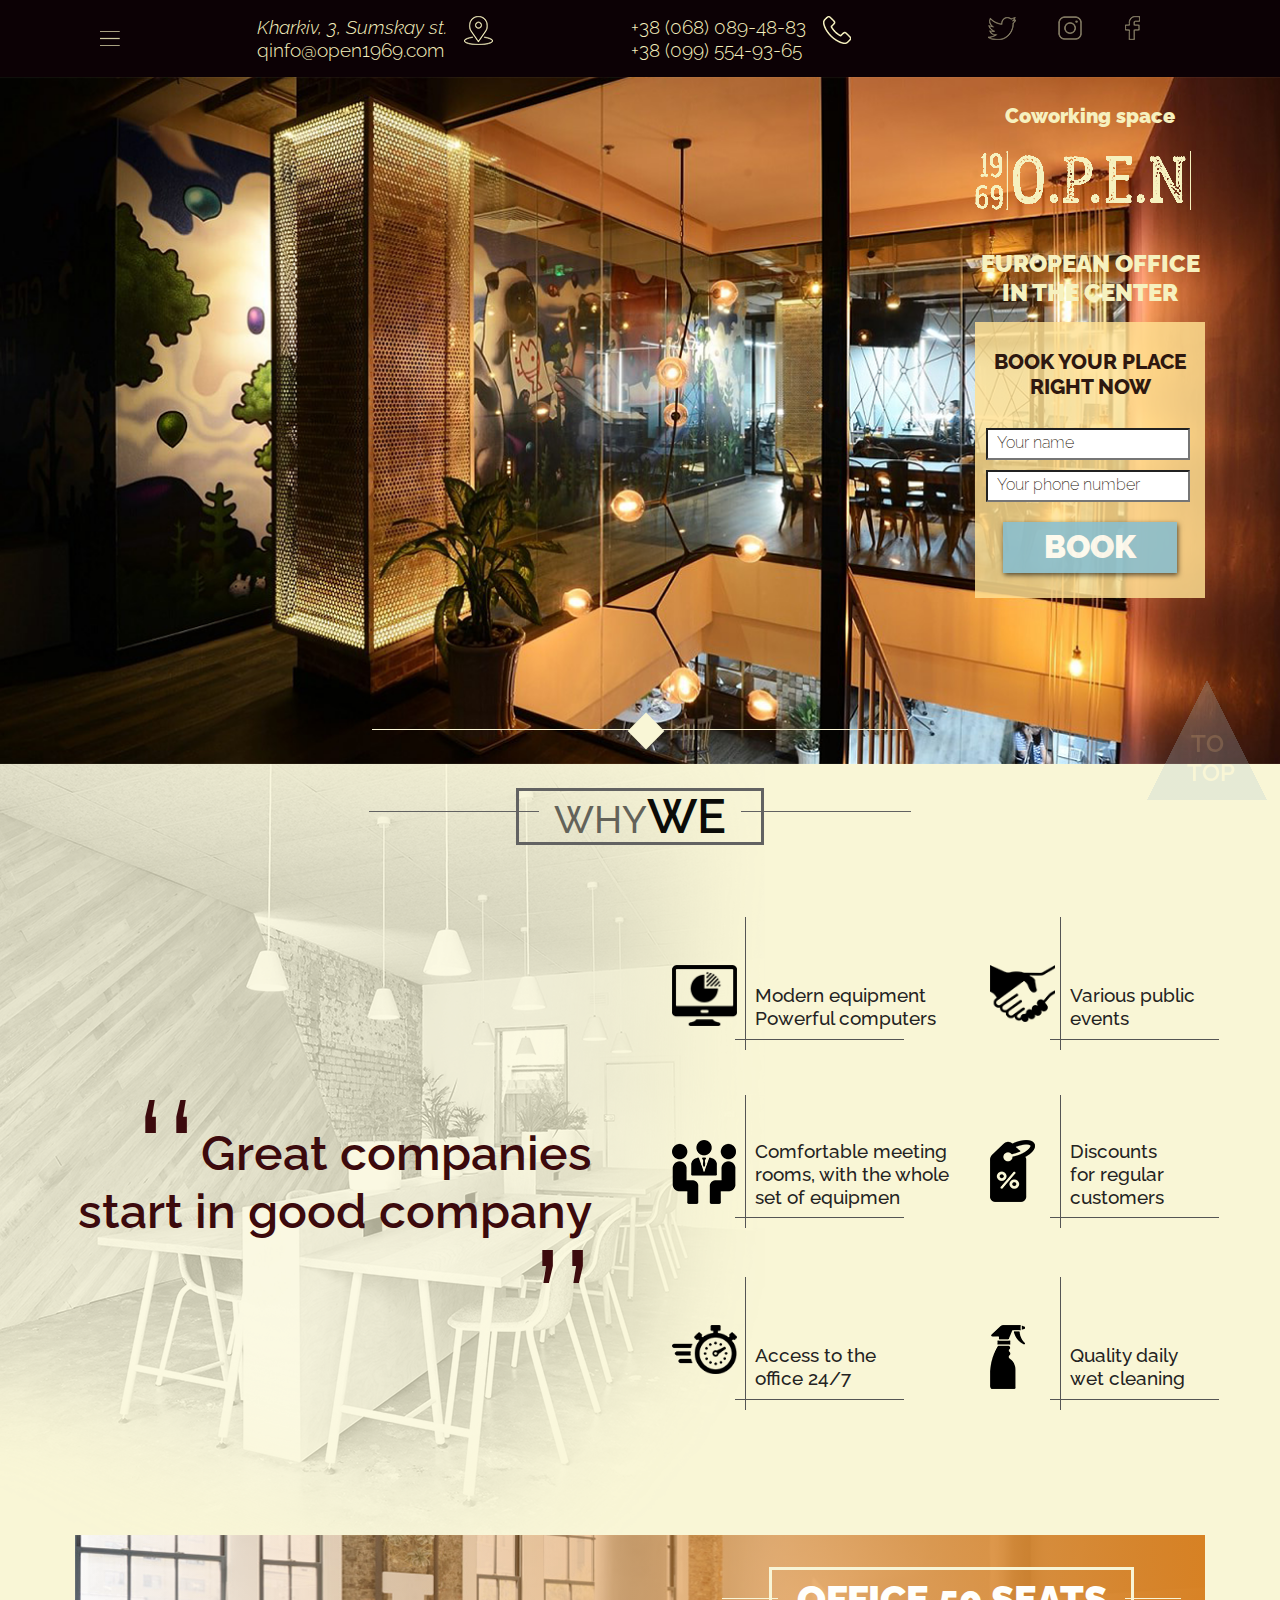
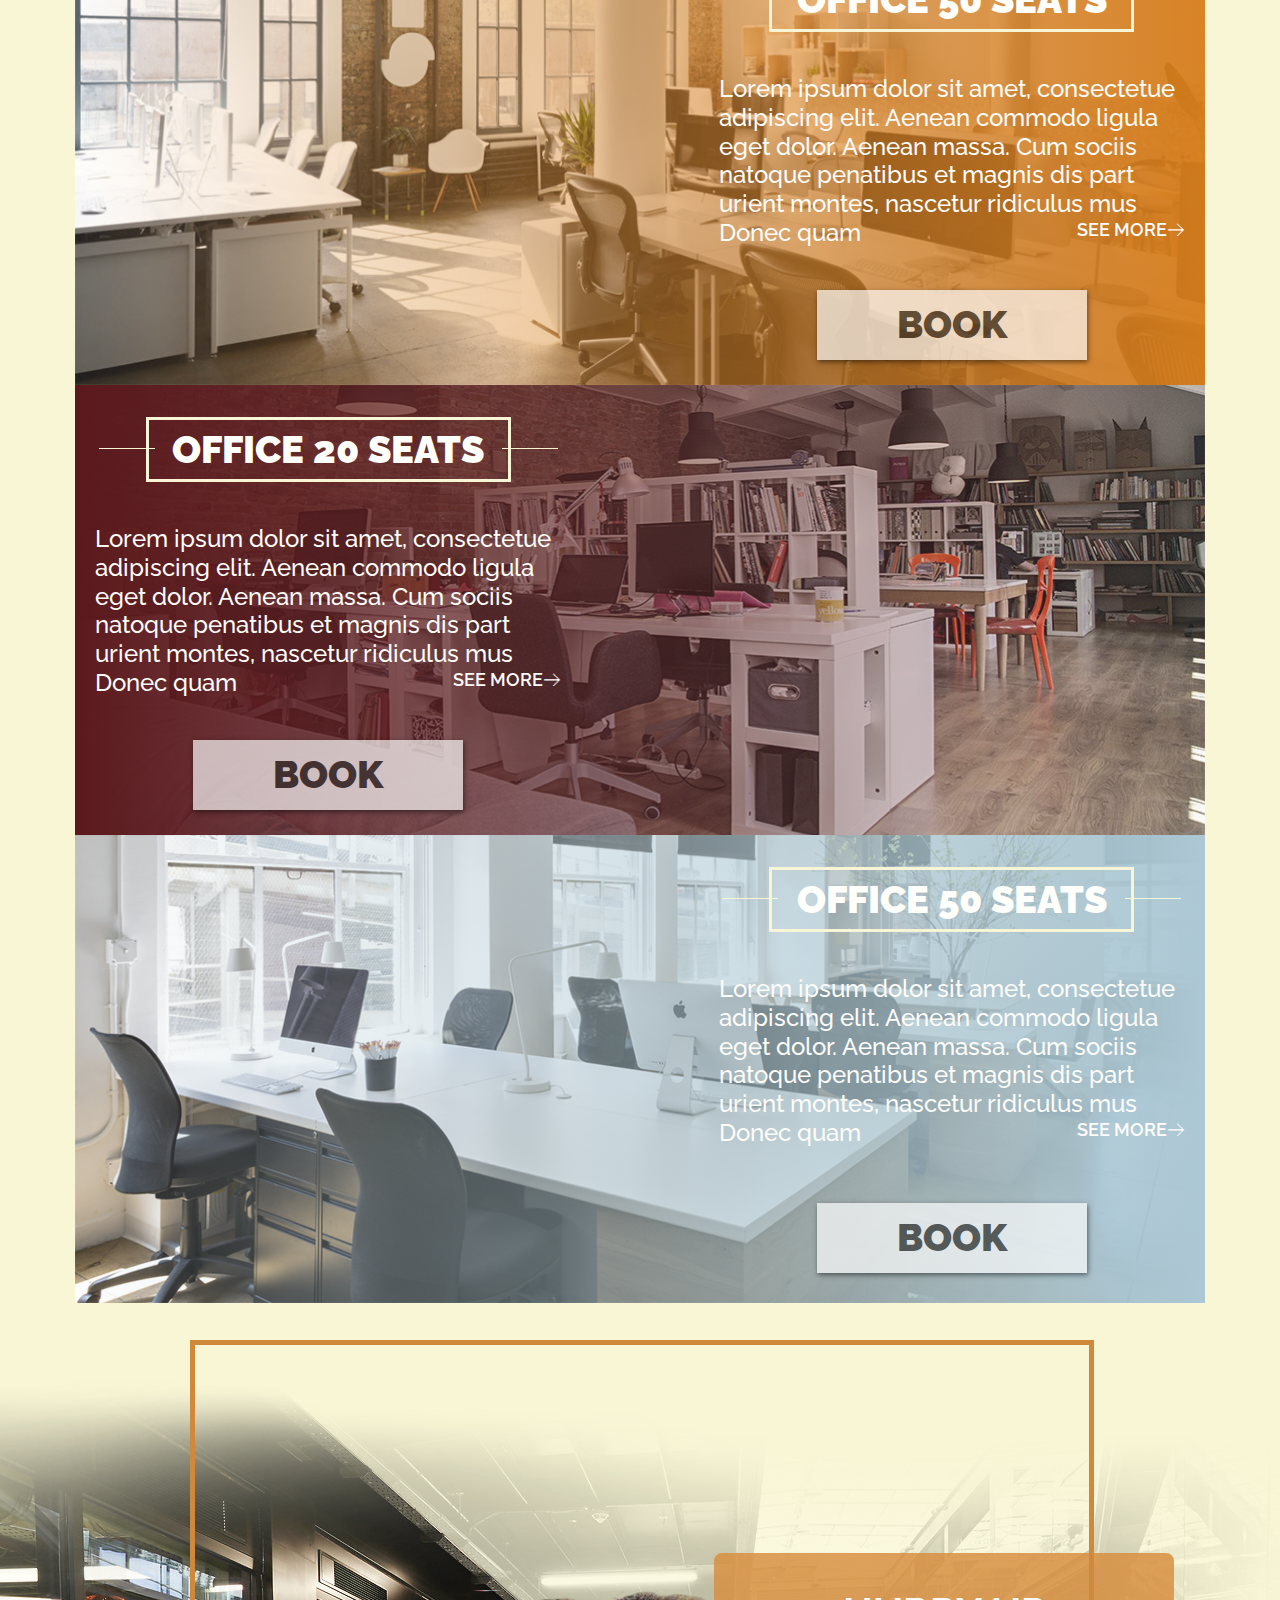
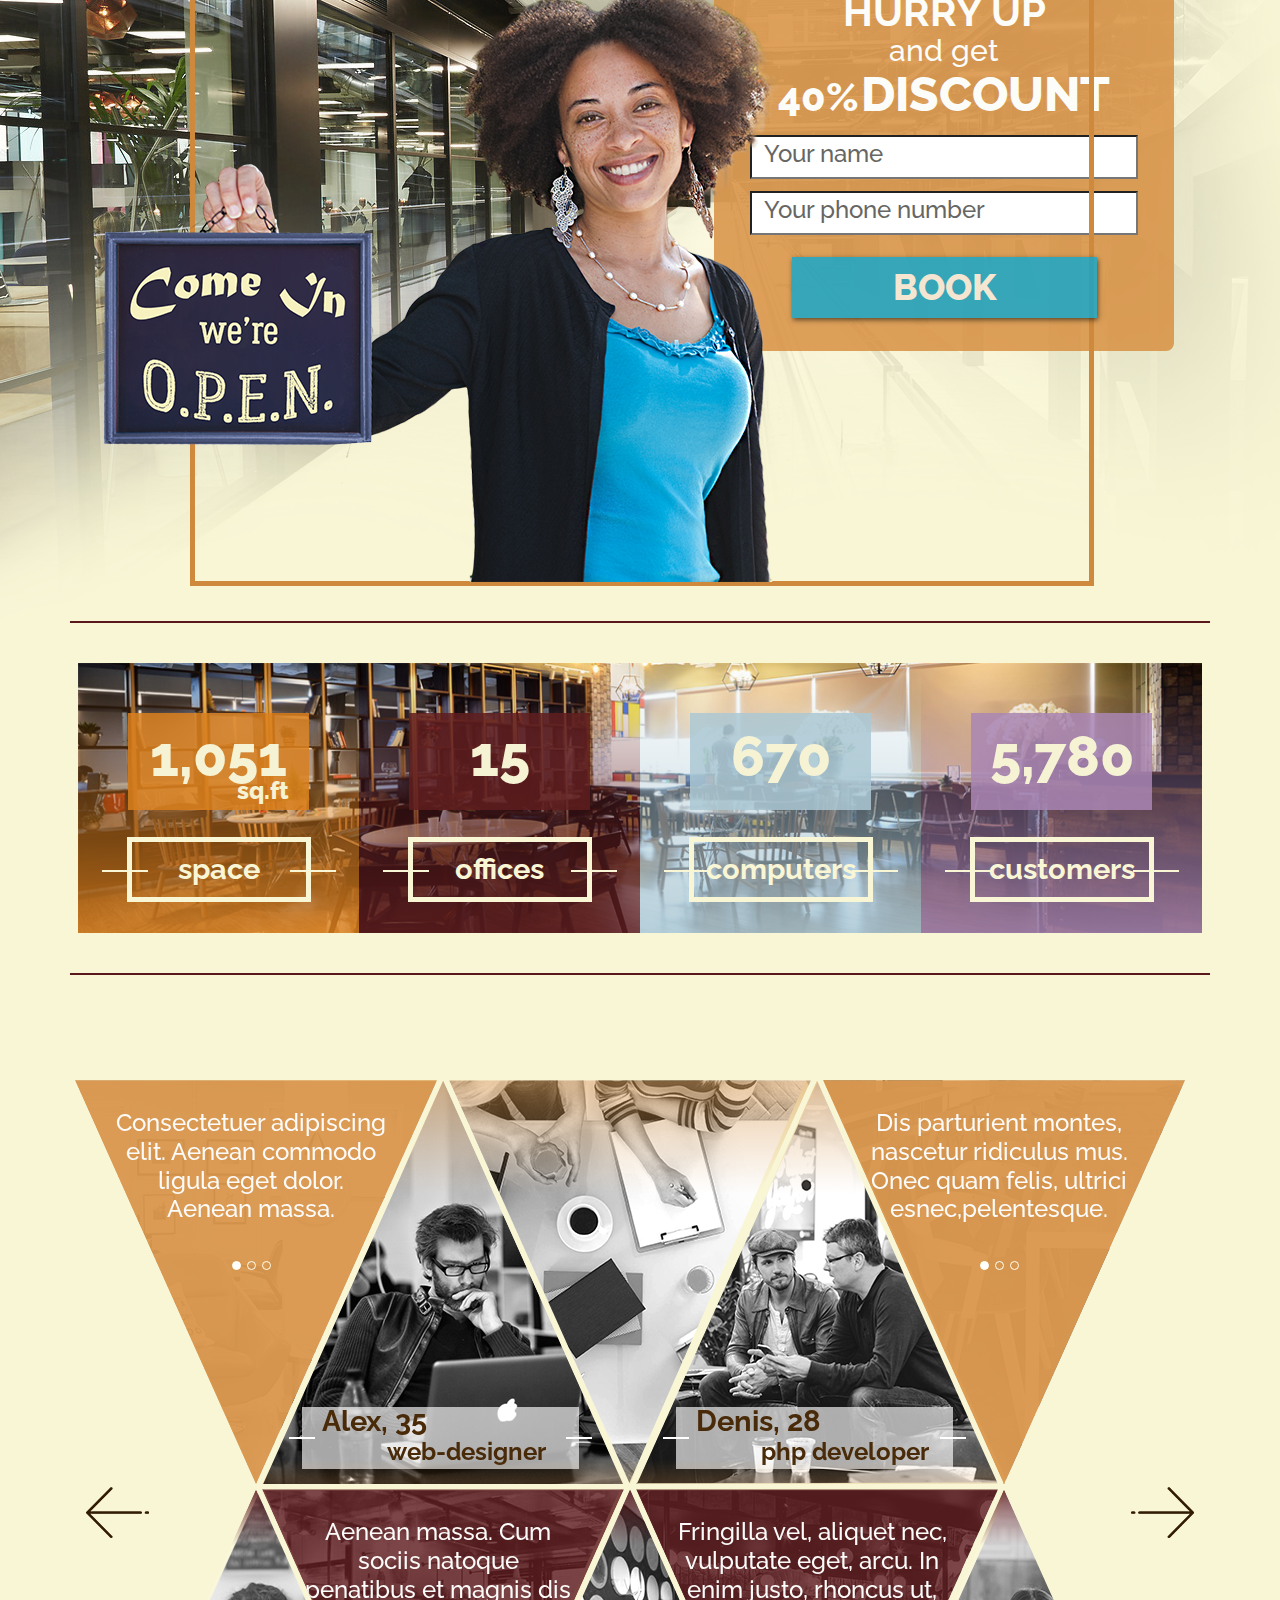
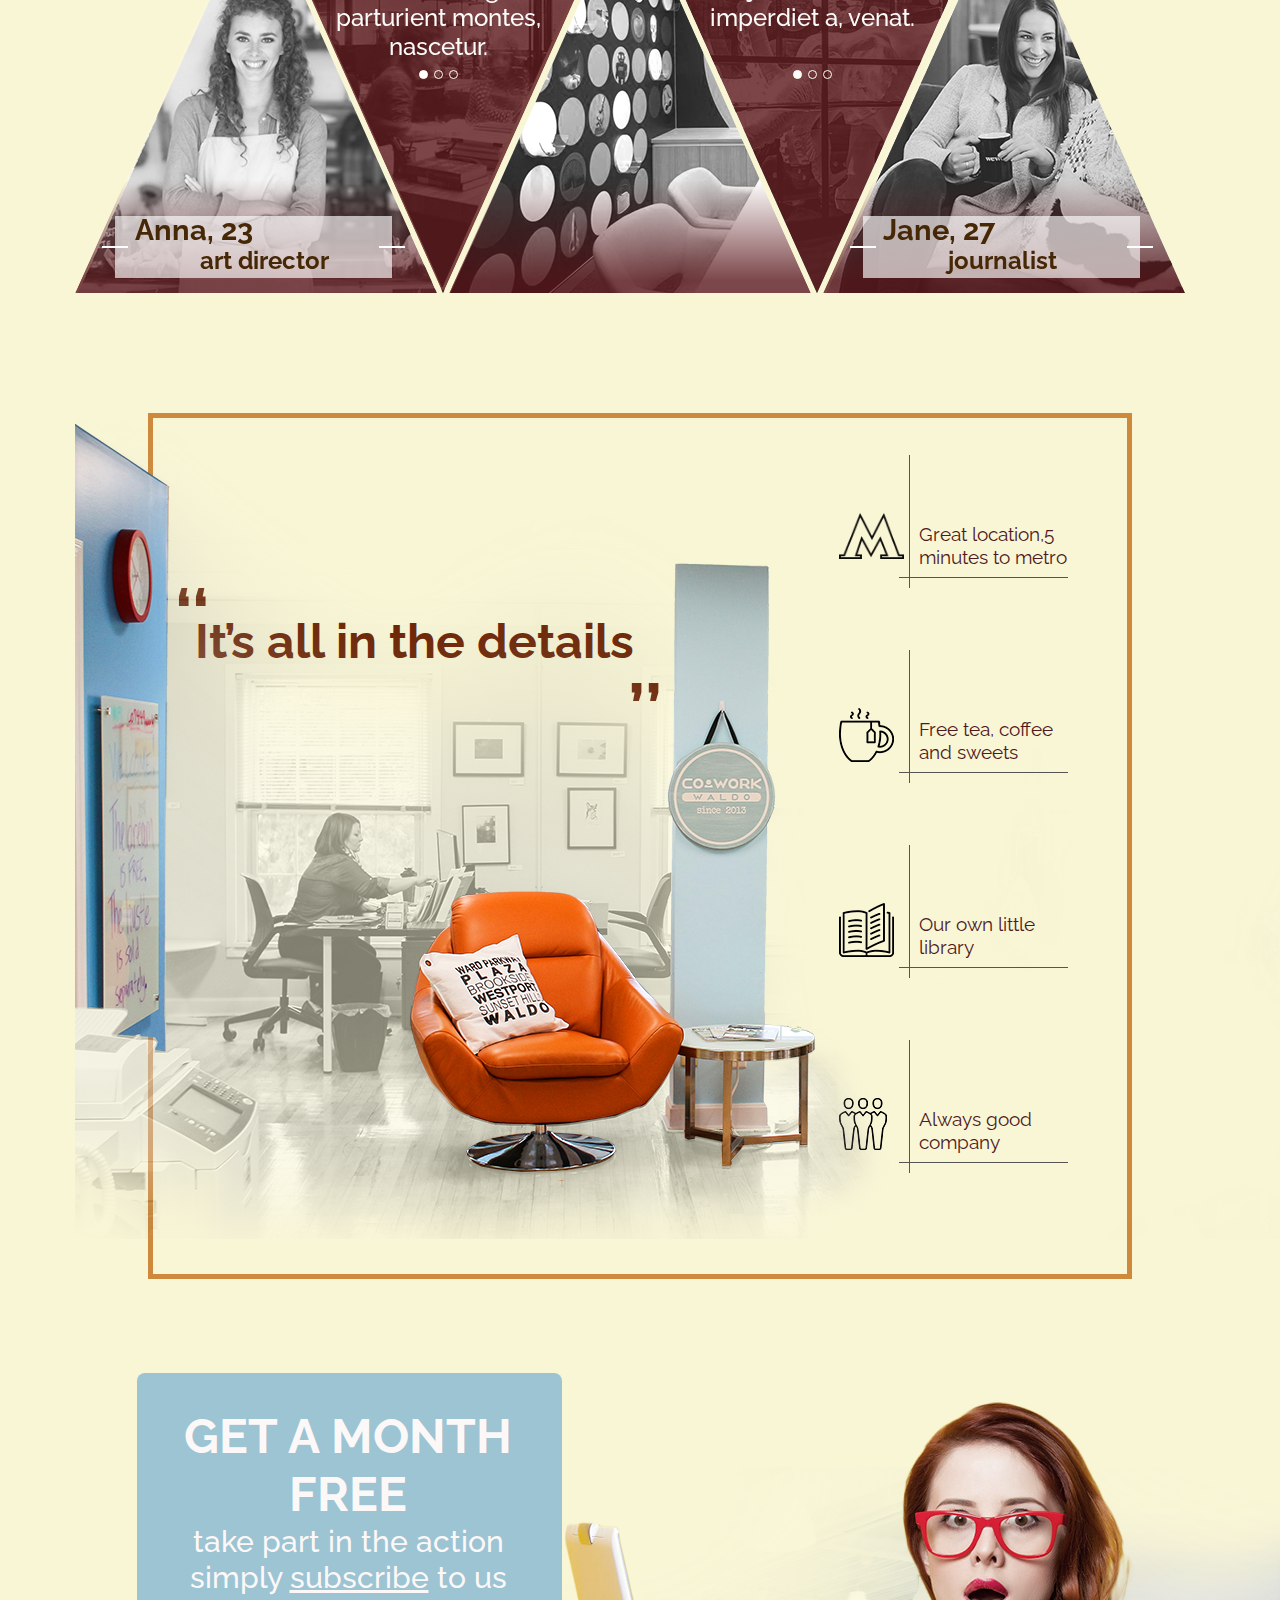
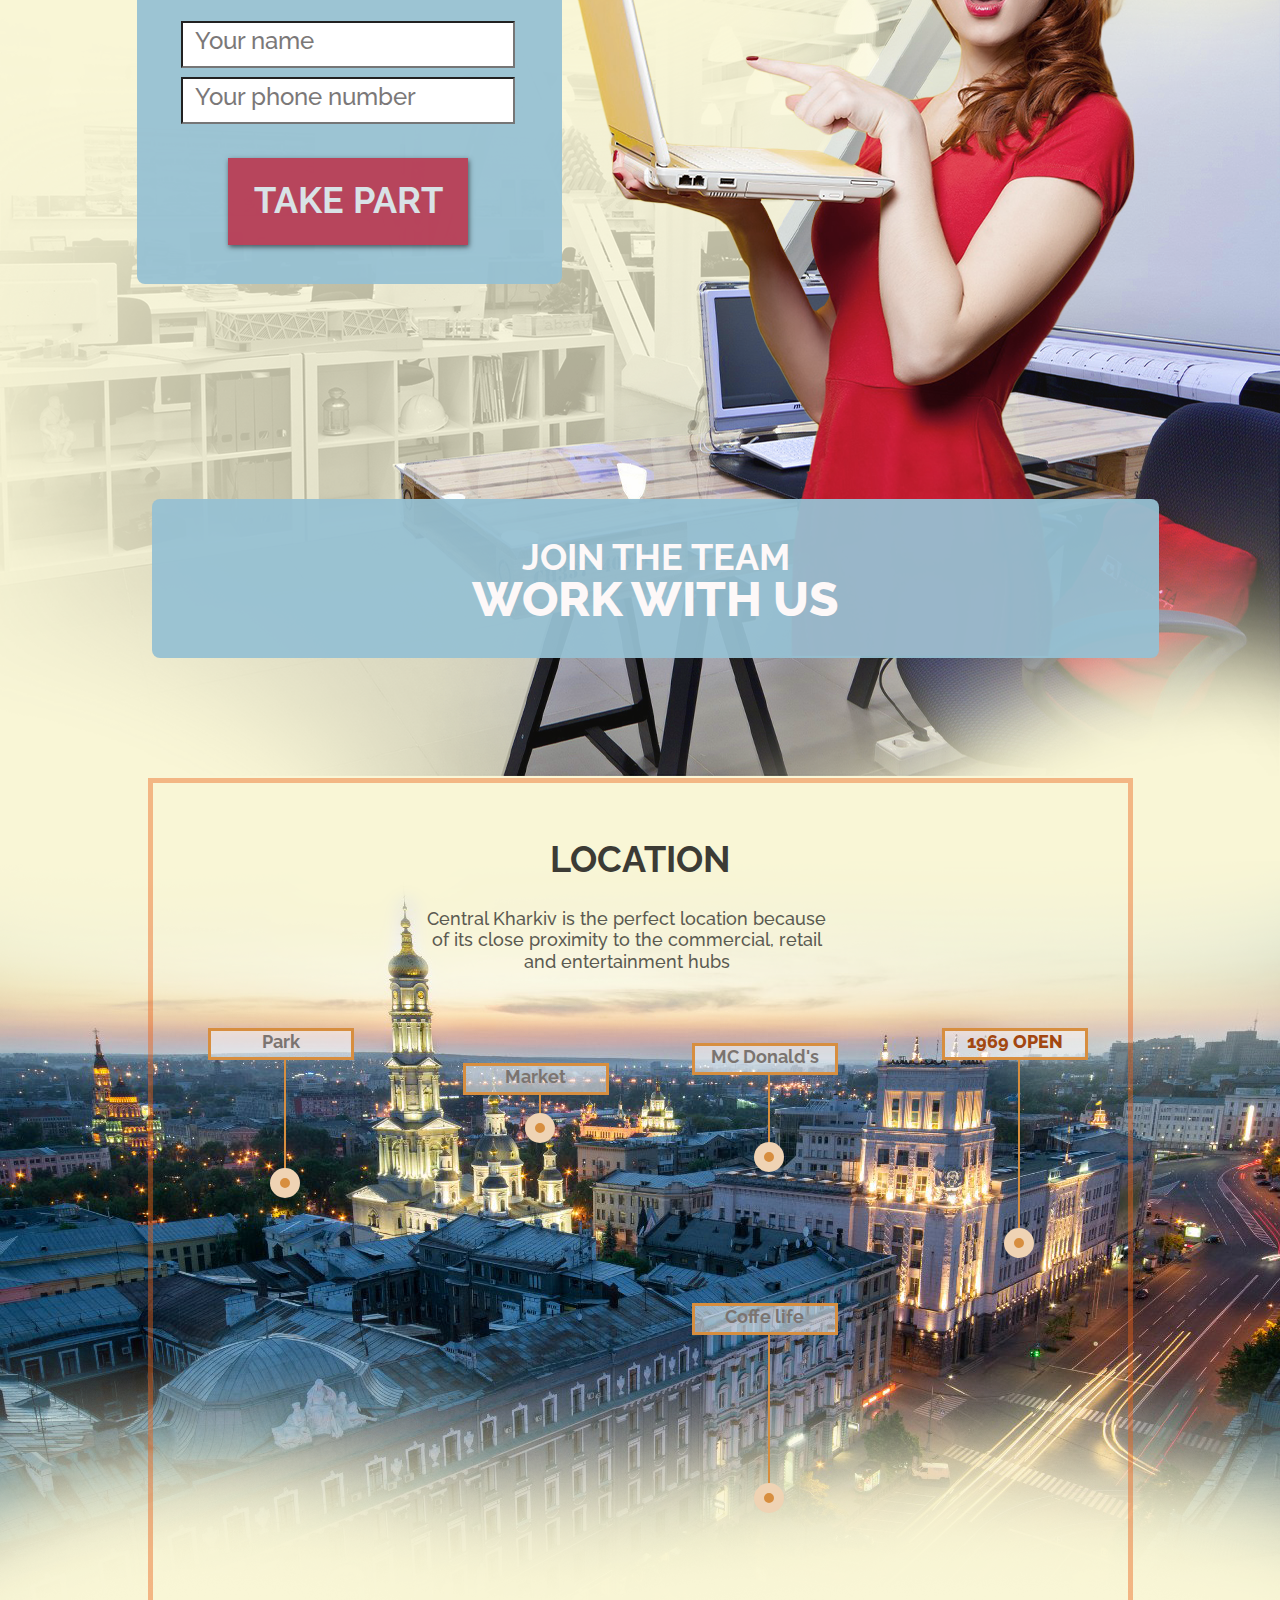
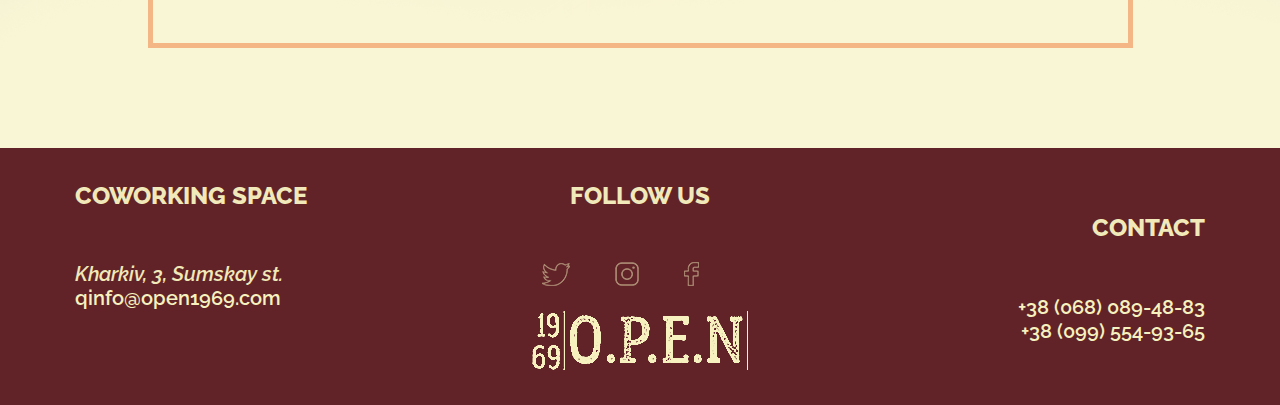
==== commit 92dd2e33: "fix wrapper" ====
--- a/index.html
+++ b/index.html
@@ -19,39 +19,9 @@
 <body>
 	<div id="wrapper">
 		<header >
-			<div class="info-container layout" id="head">
+			<div class="info-container " >
 				<a href="#head" class="toTop">To top</a>
-				<!-- <div class="burgerMenu"> -->
-					<a href="#" class="burgerMenu"><img src="./images/menu_622.png" alt="burger"></a>
-				<!-- </div> -->
-				<!-- <nav class="burgerMenu-container">
-					<ul>
-						<li>
-							<a href="#advantage">Advantage</a>
-						</li>
-						<li>
-							<a href="#office">Our offices</a>
-						</li>
-						<li>
-							<a href="#discounts">Discount</a>
-						</li>
-						<li>
-							<a href="#statistic">Statistics</a>
-						</li>
-						<li>
-							<a href="#reviews">Reviews</a>
-						</li>
-						<li>
-							<a href="#details">Details</a>
-						</li>
-						<li>
-							<a href="#gift">Gift</a>
-						</li>
-						<li>
-							<a href="#contacts">Contacts</a>
-						</li>
-					</ul>
-				</nav> -->
+				<a href="#" class="burgerMenu"><img src="./images/menu_622.png" alt="burger"></a>
 
 				<div class="address">
 					<div class="address-container">
@@ -86,7 +56,7 @@
 				</div>
 			</div>
 		</header>
-		<main>
+		<main id="head">
 			<div id="content">
 				<section class="mainBanner">
 					<nav class="burgerMenu-container">
@@ -118,7 +88,7 @@
 						</ul>
 					</nav>
 					<div class="mainBanner-container layout">
-						<div class="mainBanner-info-container">
+						<div class="mainBanner-info-container ">
 							<div class="coworking">
 								<p>Coworking space</p>
 							</div>
@@ -336,9 +306,9 @@
 								<div class="slide1 triangleDown slide-box">
 									<div class="text-review">
 										<p  class="commit-box">
-											Сonsectetuer adipiscing 
-											elit. Aenean commodo 
-											ligula eget dolor. 
+											Сonsectetuer adipiscing
+											elit. Aenean commodo
+											ligula eget dolor.
 											Aenean massa.
 										</p>
 										<a href="#" class="circle active" data-text = "1"></a>
@@ -363,7 +333,7 @@
 									<div class="text-review">
 										<p  class="commit-box">
 											Dis parturient montes,
-											nascetur ridiculus mus. 
+											nascetur ridiculus mus.
 											Onec quam felis, ultrici
 											esnec,pelentesque.
 										</p>
@@ -384,8 +354,8 @@
 									<div class="text-review">
 										<p  class="commit-box">
 											Aenean massa. Cum sociis
-											natoque penatibus et 
-											magnis dis parturient 
+											natoque penatibus et
+											magnis dis parturient
 											montes, nascetur.
 										</p>
 										<a href="#" class="circle active" data-text = "7"></a>
@@ -397,9 +367,9 @@
 								<div class="slide9 triangleDown slide-box">
 									<div class="text-review">
 										<p  class="commit-box">
-											Fringilla vel, aliquet nec, 
-											vulputate eget, arcu. In 
-											enim justo, rhoncus ut, 
+											Fringilla vel, aliquet nec,
+											vulputate eget, arcu. In
+											enim justo, rhoncus ut,
 											imperdiet a, venat.
 										</p>
 										<a href="#" class="circle active" data-text = "10"></a>
@@ -408,90 +378,6 @@
 									</div>
 								</div>
 								<div class="slide10 triangleUp slide-box">
-									<section class="author-review">
-										<p>Jane, 27</p>
-										<p><span>journalist</span></p>
-									</section>
-								</div>
-							</div>
-						</div>
-						<div class="slide-container layout">
-							<div class="firstRow">
-								<div class="slide1 triangleDown">
-									<div class="text-review">
-										<p class="commit-box">
-											Сonsectetuer adipiscing 
-											elit. Aenean commodo 
-											ligula eget dolor. 
-											Aenean massa.
-										</p>
-										<a href="#" class="circle active" data-text = "13"></a>
-										<a href="#" class="circle" data-text = "14"></a>
-										<a href="#" class="circle" data-text = "15"></a>
-									</div>
-								</div>
-								<div class="slide2 triangleUp">
-									<section class="author-review">
-											<p>Alex, 35</p>
-											<p><span>web-designer</span></p>
-									</section>
-								</div>
-								<div class="slide3 triangleDown"></div>
-								<div class="slide4 triangleUp">
-									<section class="author-review">
-										<p>Denis, 28</p>
-										<p><span>php developer</span></p>
-								</section>
-								</div>
-								<div class="slide5 triangleDown">
-									<div class="text-review">
-										<p class="commit-box">
-											Dis parturient montes,
-											nascetur ridiculus mus. 
-											Onec quam felis, ultrici
-											esnec,pelentesque.
-										</p>
-										<a href="#" class="circle active" data-text = "16"></a>
-										<a href="#" class="circle" data-text = "17"></a>
-										<a href="#" class="circle" data-text = "18"></a>
-									</div>
-								</div>
-							</div>
-							<div class="secondRow">
-								<div class="slide6 triangleUp">
-									<section class="author-review">
-										<p>Anna, 23</p>
-										<p><span>art director</span></p>
-									</section>
-								</div>
-								<div class="slide7 triangleDown">
-									<div class="text-review">
-										<p class="commit-box">
-											Aenean massa. Cum sociis
-											natoque penatibus et 
-											magnis dis parturient 
-											montes, nascetur.
-										</p>
-										<a href="#" class="circle active" data-text = "19"></a>
-										<a href="#" class="circle" data-text = "20"></a>
-										<a href="#" class="circle" data-text = "21"></a>
-									</div>
-								</div>
-								<div class="slide8 triangleUp"></div>
-								<div class="slide9 triangleDown">
-									<div class="text-review">
-										<p class="commit-box">
-											Fringilla vel, aliquet nec, 
-											vulputate eget, arcu. In 
-											enim justo, rhoncus ut, 
-											imperdiet a, venat.
-										</p>
-										<a href="#" class="circle active" data-text = "22"></a>
-										<a href="#" class="circle" data-text = "23"></a>
-										<a href="#" class="circle" data-text = "24"></a>
-									</div>
-								</div>
-								<div class="slide10 triangleUp">
 									<section class="author-review">
 										<p>Jane, 27</p>
 										<p><span>journalist</span></p>
@@ -509,6 +395,90 @@
 											ligula eget dolor.
 											Aenean massa.
 										</p>
+										<a href="#" class="circle active" data-text = "13"></a>
+										<a href="#" class="circle" data-text = "14"></a>
+										<a href="#" class="circle" data-text = "15"></a>
+									</div>
+								</div>
+								<div class="slide2 triangleUp">
+									<section class="author-review">
+											<p>Alex, 35</p>
+											<p><span>web-designer</span></p>
+									</section>
+								</div>
+								<div class="slide3 triangleDown"></div>
+								<div class="slide4 triangleUp">
+									<section class="author-review">
+										<p>Denis, 28</p>
+										<p><span>php developer</span></p>
+								</section>
+								</div>
+								<div class="slide5 triangleDown">
+									<div class="text-review">
+										<p class="commit-box">
+											Dis parturient montes,
+											nascetur ridiculus mus.
+											Onec quam felis, ultrici
+											esnec,pelentesque.
+										</p>
+										<a href="#" class="circle active" data-text = "16"></a>
+										<a href="#" class="circle" data-text = "17"></a>
+										<a href="#" class="circle" data-text = "18"></a>
+									</div>
+								</div>
+							</div>
+							<div class="secondRow">
+								<div class="slide6 triangleUp">
+									<section class="author-review">
+										<p>Anna, 23</p>
+										<p><span>art director</span></p>
+									</section>
+								</div>
+								<div class="slide7 triangleDown">
+									<div class="text-review">
+										<p class="commit-box">
+											Aenean massa. Cum sociis
+											natoque penatibus et
+											magnis dis parturient
+											montes, nascetur.
+										</p>
+										<a href="#" class="circle active" data-text = "19"></a>
+										<a href="#" class="circle" data-text = "20"></a>
+										<a href="#" class="circle" data-text = "21"></a>
+									</div>
+								</div>
+								<div class="slide8 triangleUp"></div>
+								<div class="slide9 triangleDown">
+									<div class="text-review">
+										<p class="commit-box">
+											Fringilla vel, aliquet nec,
+											vulputate eget, arcu. In
+											enim justo, rhoncus ut,
+											imperdiet a, venat.
+										</p>
+										<a href="#" class="circle active" data-text = "22"></a>
+										<a href="#" class="circle" data-text = "23"></a>
+										<a href="#" class="circle" data-text = "24"></a>
+									</div>
+								</div>
+								<div class="slide10 triangleUp">
+									<section class="author-review">
+										<p>Jane, 27</p>
+										<p><span>journalist</span></p>
+									</section>
+								</div>
+							</div>
+						</div>
+						<div class="slide-container layout">
+							<div class="firstRow">
+								<div class="slide1 triangleDown">
+									<div class="text-review">
+										<p class="commit-box">
+											Сonsectetuer adipiscing
+											elit. Aenean commodo
+											ligula eget dolor.
+											Aenean massa.
+										</p>
 										<a href="#" class="circle active" data-text = "25"></a>
 										<a href="#" class="circle" data-text = "26"></a>
 										<a href="#" class="circle" data-text = "27"></a>
@@ -531,7 +501,7 @@
 									<div class="text-review">
 										<p class="commit-box">
 											Dis parturient montes,
-											nascetur ridiculus mus. 
+											nascetur ridiculus mus.
 											Onec quam felis, ultrici
 											esnec,pelentesque.
 										</p>
@@ -552,8 +522,8 @@
 									<div class="text-review">
 										<p class="commit-box">
 											Aenean massa. Cum sociis
-											natoque penatibus et 
-											magnis dis parturient 
+											natoque penatibus et
+											magnis dis parturient
 											montes, nascetur.
 										</p>
 										<a href="#" class="circle active" data-text = "31"></a>
@@ -565,9 +535,9 @@
 								<div class="slide9 triangleDown">
 									<div class="text-review">
 										<p class="commit-box">
-											Fringilla vel, aliquet nec, 
-											vulputate eget, arcu. In 
-											enim justo, rhoncus ut, 
+											Fringilla vel, aliquet nec,
+											vulputate eget, arcu. In
+											enim justo, rhoncus ut,
 											imperdiet a, venat.
 										</p>
 										<a href="#" class="circle active" data-text = "34"></a>
--- a/css/all.css
+++ b/css/all.css
@@ -99,31 +99,20 @@
 html {
   font-size: 10px; }
 
-@media (min-width: 1024px) and (max-width: 1279px) {
-  html {
-    font-size: 5px; } }
-
-@media (min-width: 896px) and (max-width: 1023px) {
-  html {
-    font-size: 2px; } }
-
 * {
   -webkit-box-sizing: border-box;
   box-sizing: border-box; }
 
 #wrapper {
-  display: block;
   position: relative;
-  width: 100%;
-  height: 100%;
-  background-color: #f9f6d6;
-  width: 128rem;
-  margin: 0 auto; }
+  overflow: hidden;
+  background-color: #f9f6d6; }
 
 .layout {
   margin: 0 auto;
+  width: 100%;
   position: relative;
-  width: 113rem; }
+  max-width: 113rem; }
 
 main {
   display: block;
@@ -138,11 +127,14 @@
   width: 100%;
   display: block;
   background-color: #0c0105;
-  height: 7.7rem; }
+  position: relative;
+  padding: 2rem 10rem;
+  height: 7.7rem;
+  z-index: 100000; }
   header a.toTop {
     width: 12rem;
     height: 12rem;
-    right: 15rem;
+    right: 1%;
     bottom: 10rem;
     font-family: "Raleway", sans-serif;
     font-size: 2.4rem;
@@ -164,6 +156,9 @@
     transition: opacity linear 0.3s; }
     header a.toTop:hover {
       opacity: 1; }
+
+.fixed {
+  position: fixed; }
 
 .info-container {
   display: -webkit-box;
@@ -236,6 +231,18 @@
     .burgerMenu-container li:hover {
       background: rgba(255, 255, 255, 0.1); }
 
+@media screen and (max-width: 387px) {
+  html {
+    font-size: 12px; }
+  .wrapper {
+    padding: 5px; }
+  .info-container {
+    display: -webkit-box;
+    display: -ms-flexbox;
+    display: flex; }
+  .slider {
+    display: none; } }
+
 .mainBanner {
   position: relative;
   background-image: url("../images/main_banner.png");
@@ -247,7 +254,12 @@
     -webkit-box-pack: end;
     -ms-flex-pack: end;
     justify-content: flex-end;
-    padding-top: 2.7rem; }
+    -webkit-box-orient: horizontal;
+    -webkit-box-direction: normal;
+    -ms-flex-direction: row;
+    flex-direction: row;
+    padding-top: 2.7rem;
+    max-width: 113rem; }
     .mainBanner .mainBanner-container::before {
       content: '';
       width: 53.6rem;
@@ -269,18 +281,16 @@
       right: 54.6rem; }
 
 .mainBanner-info-container {
-  display: -webkit-inline-box;
-  display: -ms-inline-flexbox;
-  display: inline-flex;
+  display: -webkit-box;
+  display: -ms-flexbox;
+  display: flex;
   -webkit-box-orient: vertical;
   -webkit-box-direction: normal;
   -ms-flex-direction: column;
   flex-direction: column;
   width: 23rem;
   margin-bottom: 16.6rem;
-  position: relative;
-  -webkit-box-sizing: border-box;
-  box-sizing: border-box; }
+  position: relative; }
   .mainBanner-info-container p {
     display: inline-block; }
   .mainBanner-info-container .coworking {
@@ -381,13 +391,6 @@
             opacity: 1; }
 
 @media (min-width: 1280px) {
-  #wrapper {
-    display: block;
-    position: relative;
-    width: 100%;
-    height: 100%;
-    background-color: #f9f6d6;
-    margin: 0 auto; }
   .mainBanner {
     position: relative;
     background-image: url("../images/main_banner.png");
@@ -1119,10 +1122,6 @@
 section.slider {
   margin-bottom: 22rem; }
 
-.layout {
-  width: 114rem;
-  margin: 0 auto; }
-
 .firstRow {
   -webkit-perspective: 80rem;
   perspective: 80rem;
@@ -1819,7 +1818,7 @@
   font-weight: 600;
   color: #fcfcfc;
   margin: 0 auto;
-  background-image: url(/images/ofis_fon_modal.png);
+  background-image: url("../images/ofis_fon_modal.png");
   background-size: cover;
   z-index: 10000; }
   .content .modal-content-header {
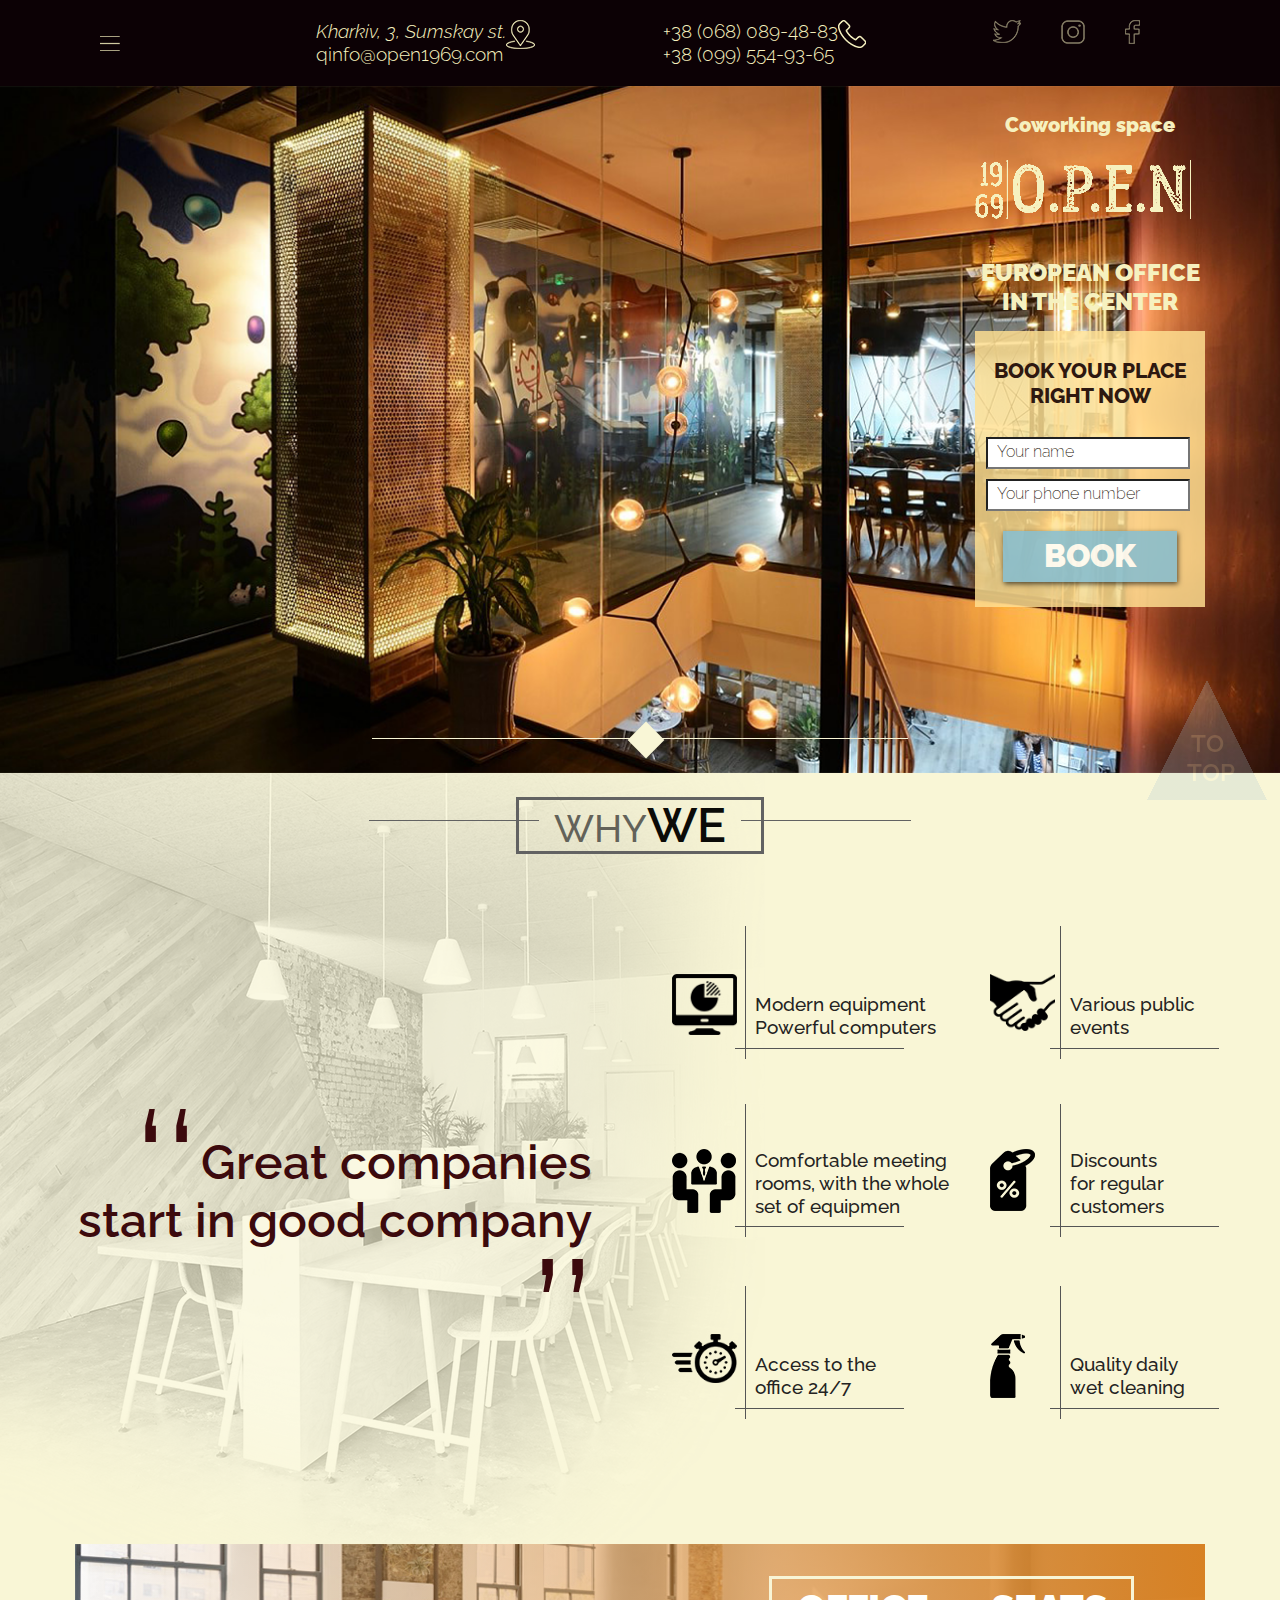
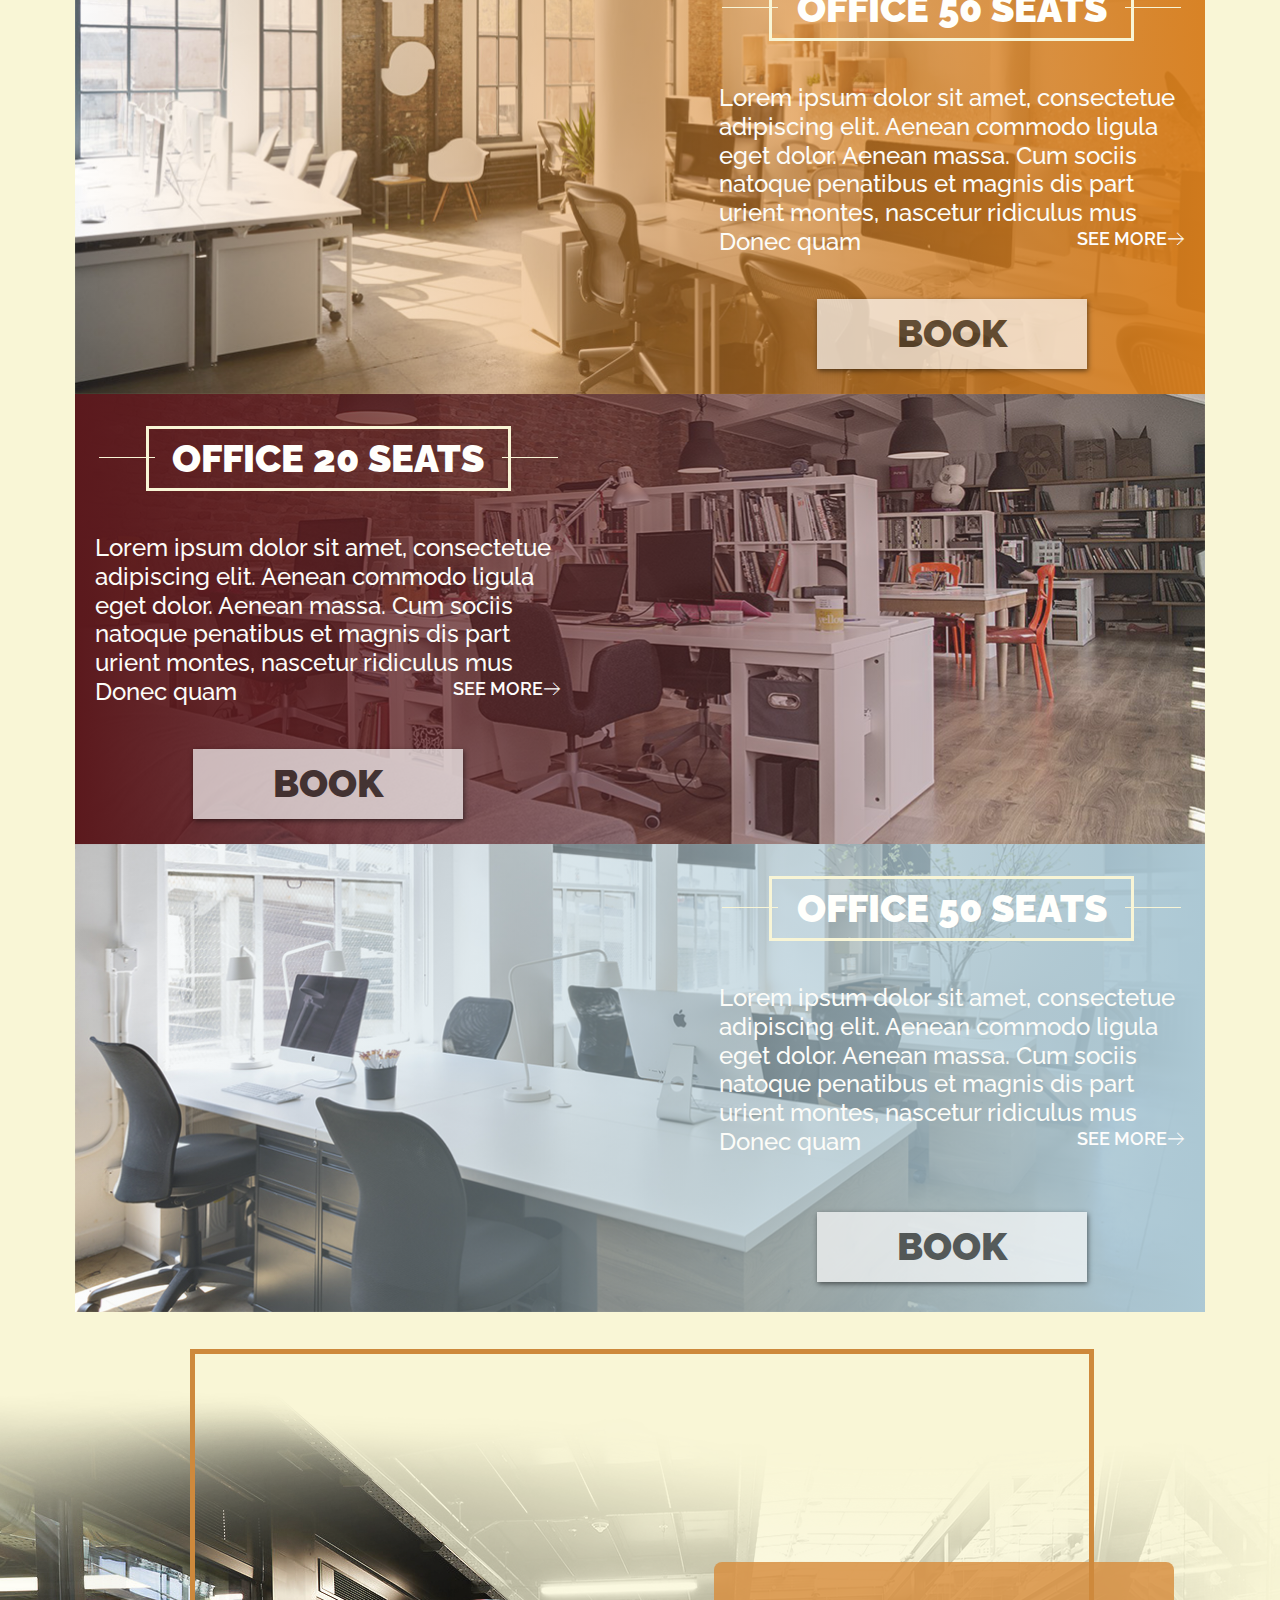
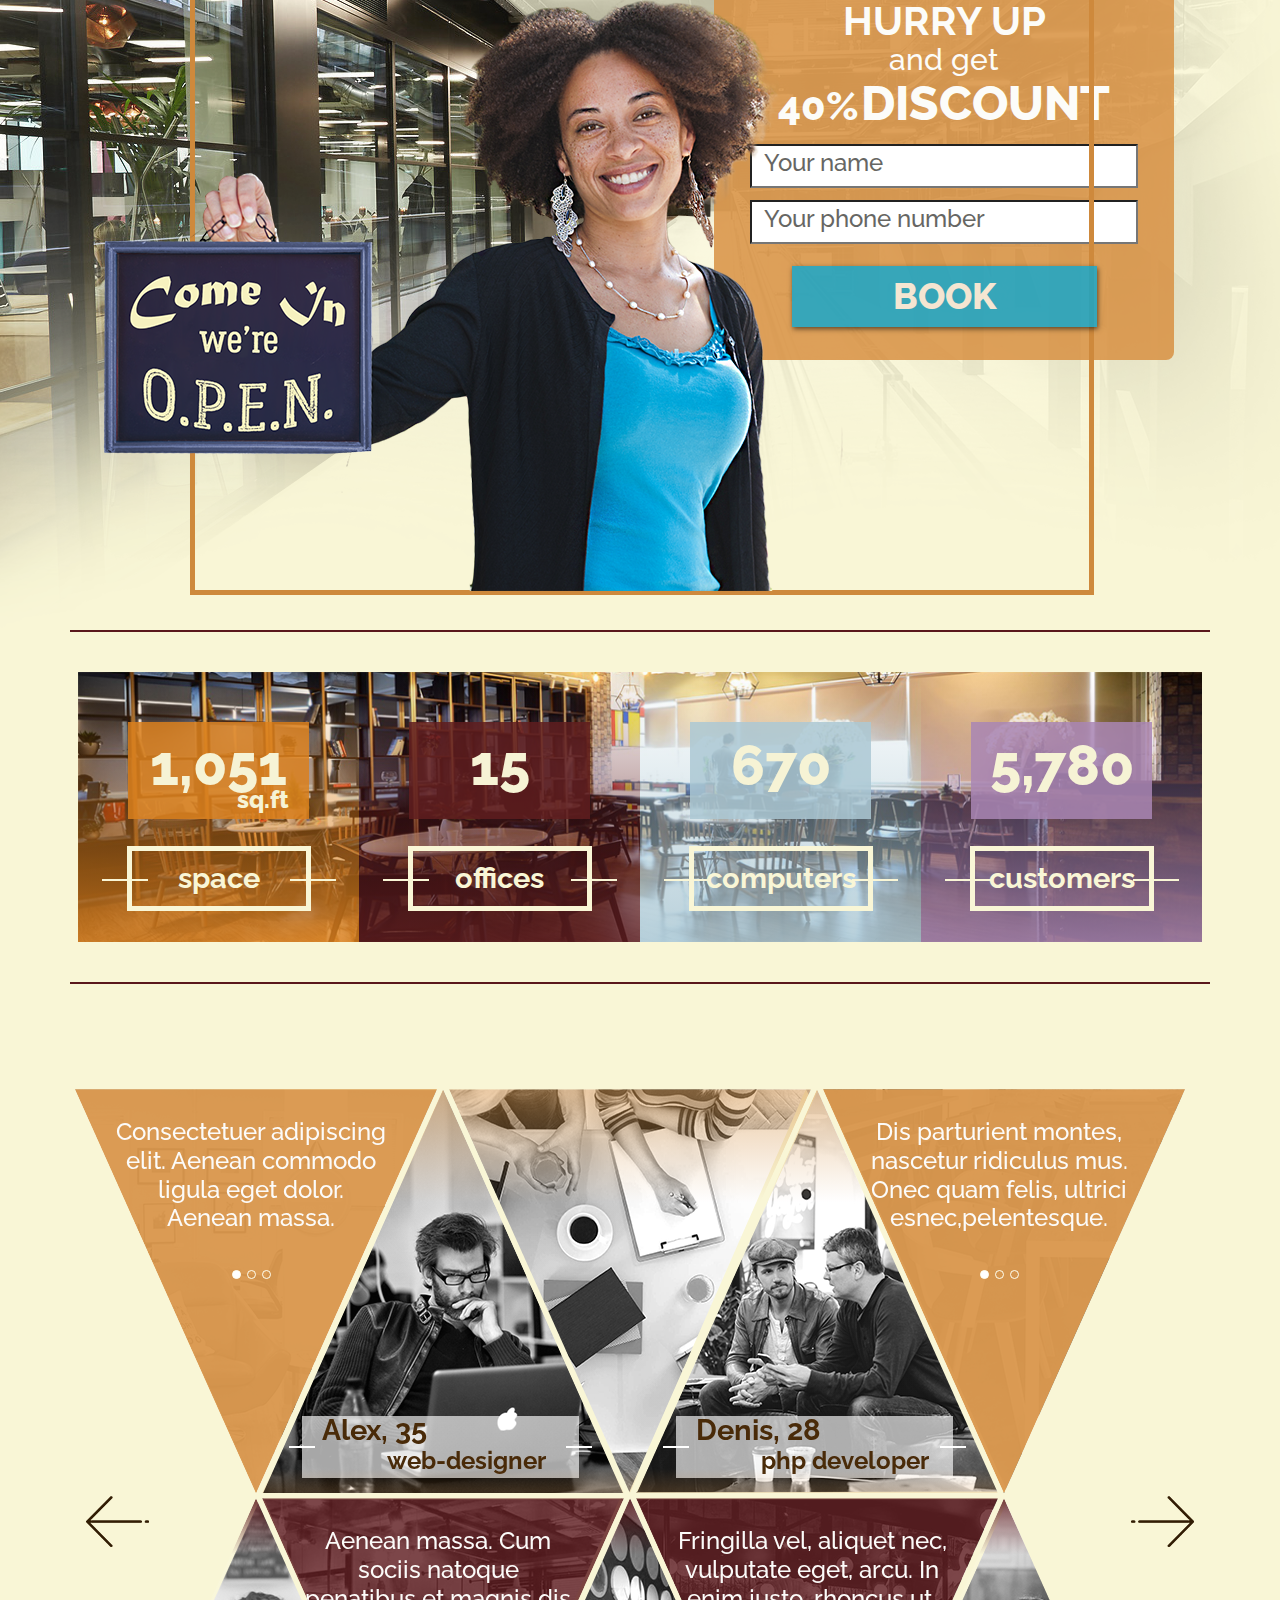
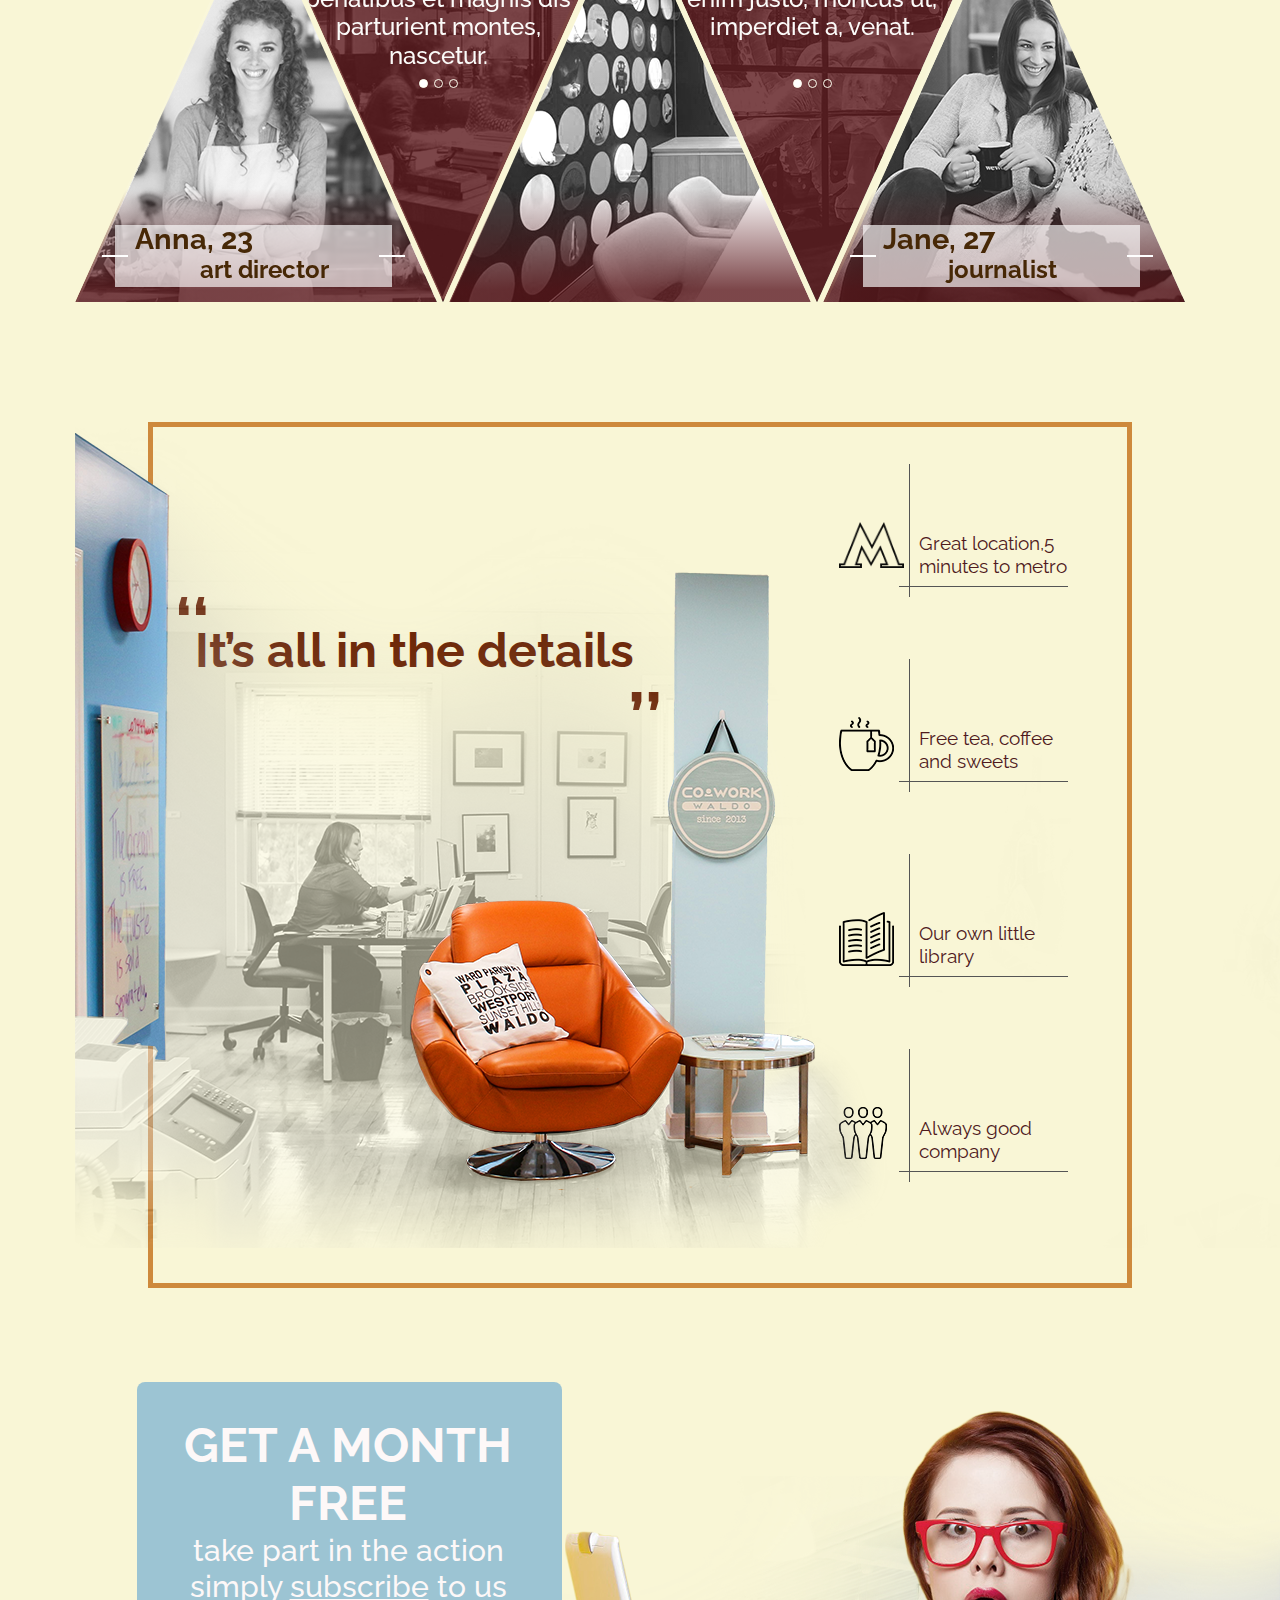
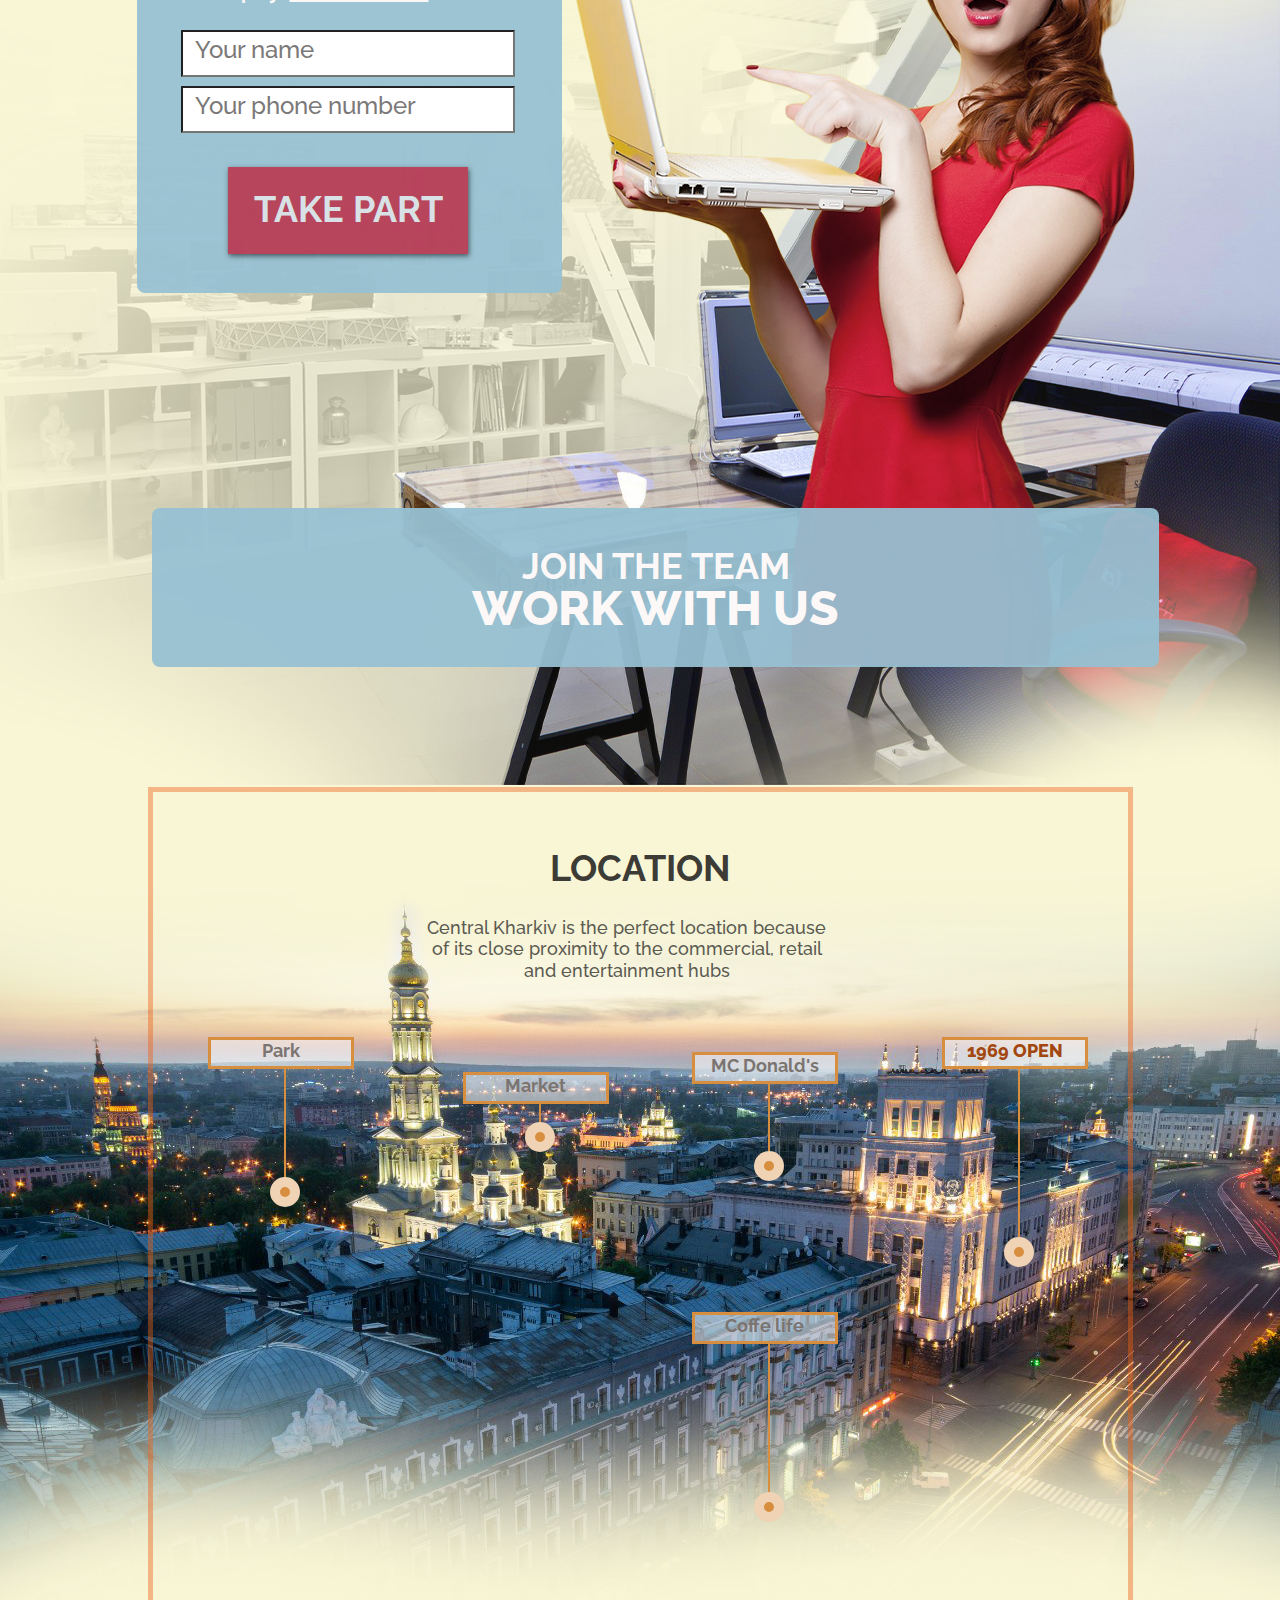
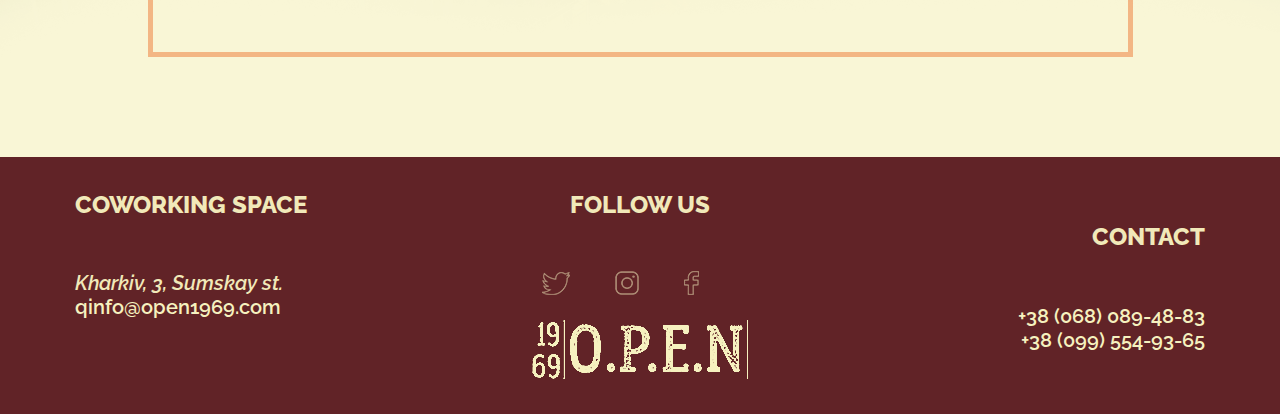
==== commit 9920fdbd: "add header media" ====
--- a/index.html
+++ b/index.html
@@ -19,40 +19,41 @@
 <body>
 	<div id="wrapper">
 		<header >
-			<div class="info-container " >
+			<div class="info-container" >
 				<a href="#head" class="toTop">To top</a>
 				<a href="#" class="burgerMenu"><img src="./images/menu_622.png" alt="burger"></a>
-
-				<div class="address">
-					<div class="address-container">
-						<address>
-							Kharkiv, 3, Sumskay st.
-						</address>
-						<a href="mailto:info@open1969.com">qinfo@open1969.com</a>
-					</div>
-					<div class="map">
-						<img src="./images/mapLoc.png" alt="location">
-					</div>
-				</div>
-				<div class="address">
-					<div class="tel-container">
-						<a href="tel:+38 (068) 089-48-83">+38 (068) 089-48-83</a>
-						<a href="tel:+38 (099) 554-93-65">+38 (099) 554-93-65</a>
-					</div>
-					<div class="map">
-						<img src="./images/phonehead.png" alt="phone">
-					</div>
-				</div>
-				<div class="social-container">
-					<a href="#">
-						<img src="./images/twitterhead.png" alt="twiter">
-					</a>
-					<a href="#">
-						<img src="./images/instagramHead.png" alt="instagram">
-					</a>
-					<a href="#">
-						<img src="./images/facebookHead.png" alt="fb">
-					</a>
+				<div class="addressAndSocial ">
+					<div class="address">
+						<div class="address-container">
+							<address>
+								Kharkiv, 3, Sumskay st.
+							</address>
+							<a href="mailto:info@open1969.com">qinfo@open1969.com</a>
+						</div>
+						<div class="map">
+							<img src="./images/mapLoc.png" alt="location">
+						</div>
+					</div>
+					<div class="address">
+						<div class="tel-container">
+							<a href="tel:+38 (068) 089-48-83">+38 (068) 089-48-83</a>
+							<a href="tel:+38 (099) 554-93-65">+38 (099) 554-93-65</a>
+						</div>
+						<div class="map">
+							<img src="./images/phonehead.png" alt="phone">
+						</div>
+					</div>
+					<div class="social-container">
+						<a href="#">
+							<img src="./images/twitterhead.png" alt="twiter">
+						</a>
+						<a href="#">
+							<img src="./images/instagramHead.png" alt="instagram">
+						</a>
+						<a href="#">
+							<img src="./images/facebookHead.png" alt="fb">
+						</a>
+					</div>
 				</div>
 			</div>
 		</header>
--- a/css/all.css
+++ b/css/all.css
@@ -117,7 +117,8 @@
 main {
   display: block;
   width: 100%;
-  position: relative; }
+  position: relative;
+  background-color: #f9f6d6; }
 
 #content {
   position: relative;
@@ -129,7 +130,7 @@
   background-color: #0c0105;
   position: relative;
   padding: 2rem 10rem;
-  height: 7.7rem;
+  min-height: 7.7rem;
   z-index: 100000; }
   header a.toTop {
     width: 12rem;
@@ -171,6 +172,14 @@
   -ms-flex-align: center;
   align-items: center;
   height: 100%; }
+  .info-container .addressAndSocial {
+    display: -webkit-box;
+    display: -ms-flexbox;
+    display: flex;
+    -webkit-box-pack: justify;
+    -ms-flex-pack: justify;
+    justify-content: space-between;
+    width: 80%; }
   .info-container .address {
     font-family: "Raleway", sans-serif;
     font-size: 1.9rem;
@@ -195,16 +204,21 @@
     -webkit-box-orient: vertical;
     -webkit-box-direction: normal;
     -ms-flex-direction: column;
-    flex-direction: column;
-    margin-right: 1.7rem; }
-  .info-container .social-container a {
-    margin-right: 4rem;
-    opacity: 0.5;
-    -webkit-transition: opcity 0.3s;
-    -o-transition: opcity 0.3s;
-    transition: opcity 0.3s; }
-    .info-container .social-container a:hover {
-      opacity: 1; }
+    flex-direction: column; }
+  .info-container .social-container {
+    display: -webkit-box;
+    display: -ms-flexbox;
+    display: flex;
+    -webkit-box-pack: justify;
+    -ms-flex-pack: justify;
+    justify-content: space-between; }
+    .info-container .social-container a {
+      opacity: 0.5;
+      -webkit-transition: opcity 0.3s;
+      -o-transition: opcity 0.3s;
+      transition: opcity 0.3s; }
+      .info-container .social-container a:hover {
+        opacity: 1; }
 
 .burgerMenu {
   width: 2rem;
@@ -231,17 +245,60 @@
     .burgerMenu-container li:hover {
       background: rgba(255, 255, 255, 0.1); }
 
-@media screen and (max-width: 387px) {
+@media screen and (mix-width: 1280px) {
   html {
-    font-size: 12px; }
-  .wrapper {
-    padding: 5px; }
+    font-size: 12px; } }
+
+@media (min-width: 620px) and (max-width: 895px) {
+  html {
+    font-size: 8px; }
+  header {
+    padding: 2rem;
+    max-height: 20rem; }
   .info-container {
-    display: -webkit-box;
-    display: -ms-flexbox;
-    display: flex; }
-  .slider {
-    display: none; } }
+    -webkit-box-pack: center;
+    -ms-flex-pack: center;
+    justify-content: center;
+    -webkit-box-orient: vertical;
+    -webkit-box-direction: reverse;
+    -ms-flex-direction: column-reverse;
+    flex-direction: column-reverse; }
+    .info-container .addressAndSocial {
+      -webkit-box-align: center;
+      -ms-flex-align: center;
+      align-items: center; }
+      .info-container .addressAndSocial .address {
+        margin-bottom: 1rem; }
+      .info-container .addressAndSocial .map {
+        display: none; } }
+
+@media screen and (max-width: 620px) {
+  header {
+    padding: 2rem;
+    max-height: 20rem; }
+  .info-container {
+    -webkit-box-pack: center;
+    -ms-flex-pack: center;
+    justify-content: center;
+    -webkit-box-orient: vertical;
+    -webkit-box-direction: reverse;
+    -ms-flex-direction: column-reverse;
+    flex-direction: column-reverse; }
+    .info-container .addressAndSocial {
+      -webkit-box-orient: vertical;
+      -webkit-box-direction: normal;
+      -ms-flex-direction: column;
+      flex-direction: column;
+      -webkit-box-pack: center;
+      -ms-flex-pack: center;
+      justify-content: center;
+      -webkit-box-align: center;
+      -ms-flex-align: center;
+      align-items: center; }
+      .info-container .addressAndSocial .address {
+        margin-bottom: 1rem; }
+      .info-container .addressAndSocial .map {
+        display: none; } }
 
 .mainBanner {
   position: relative;
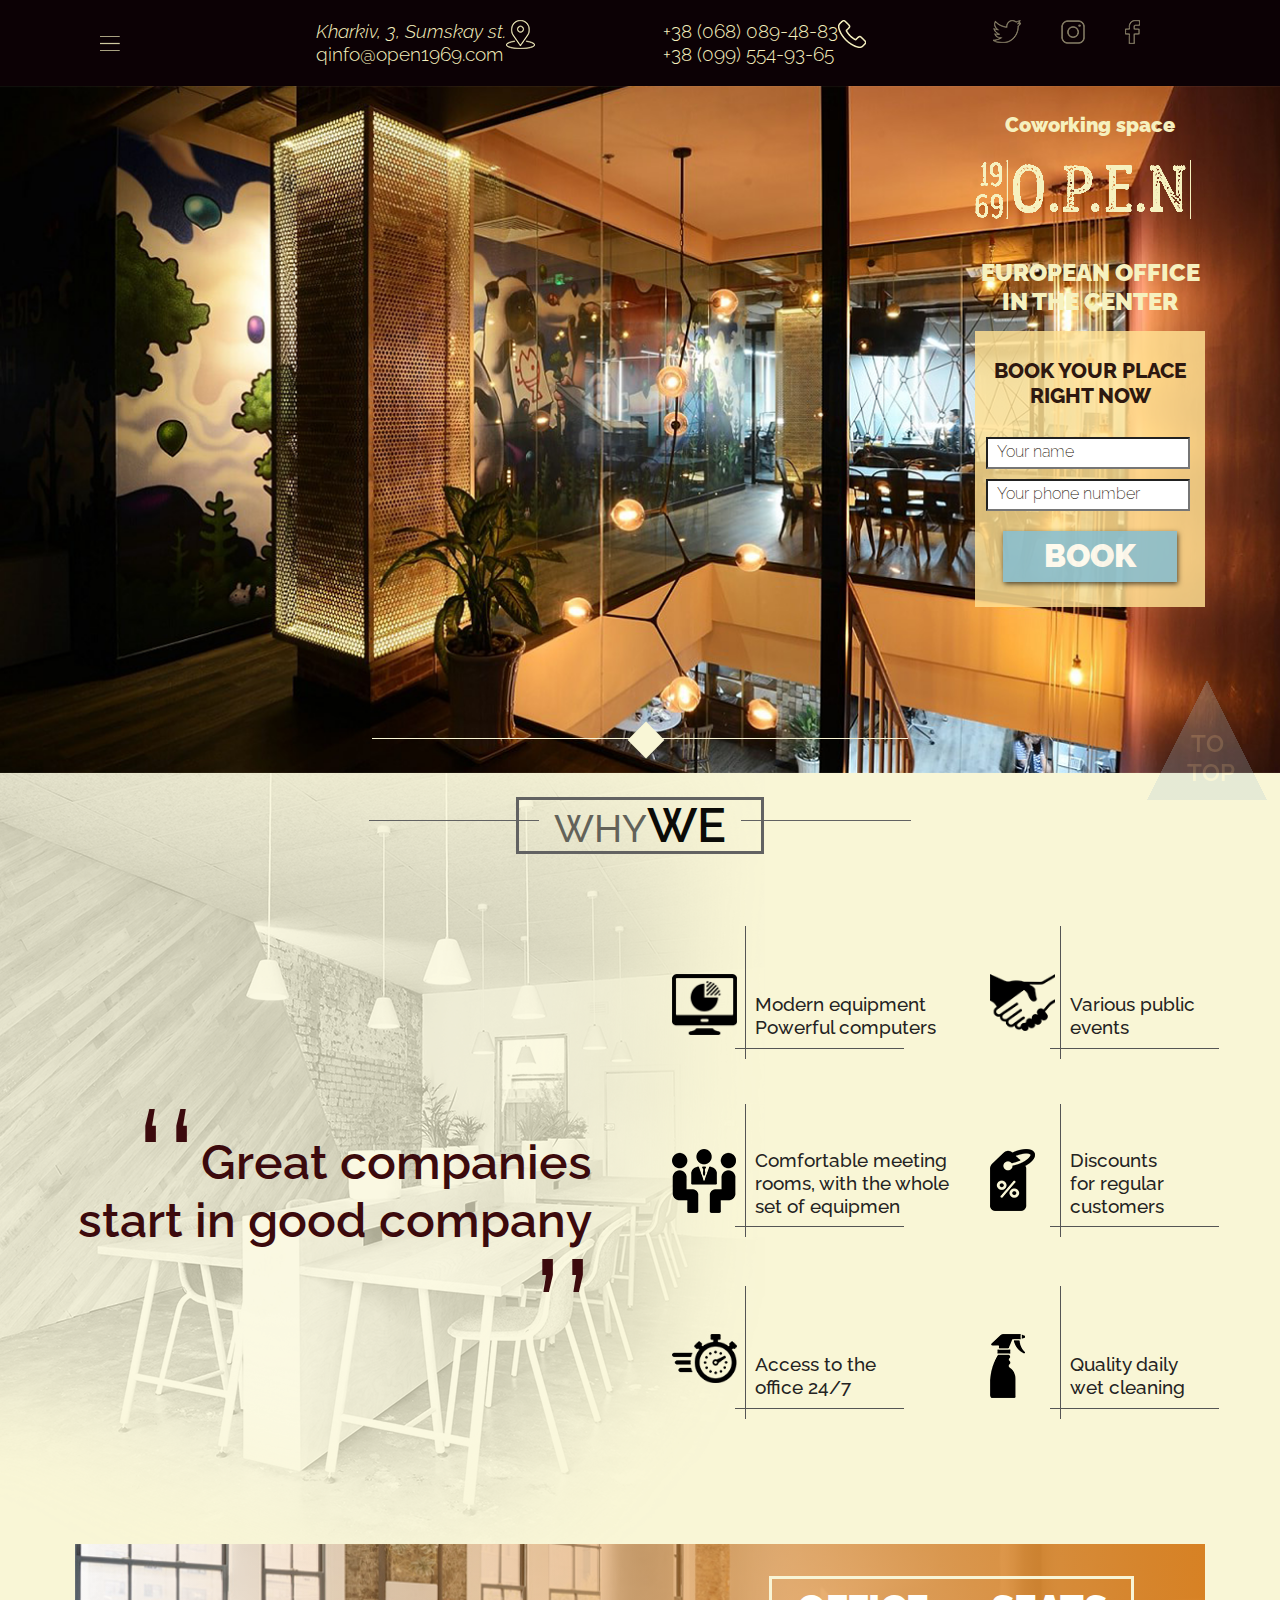
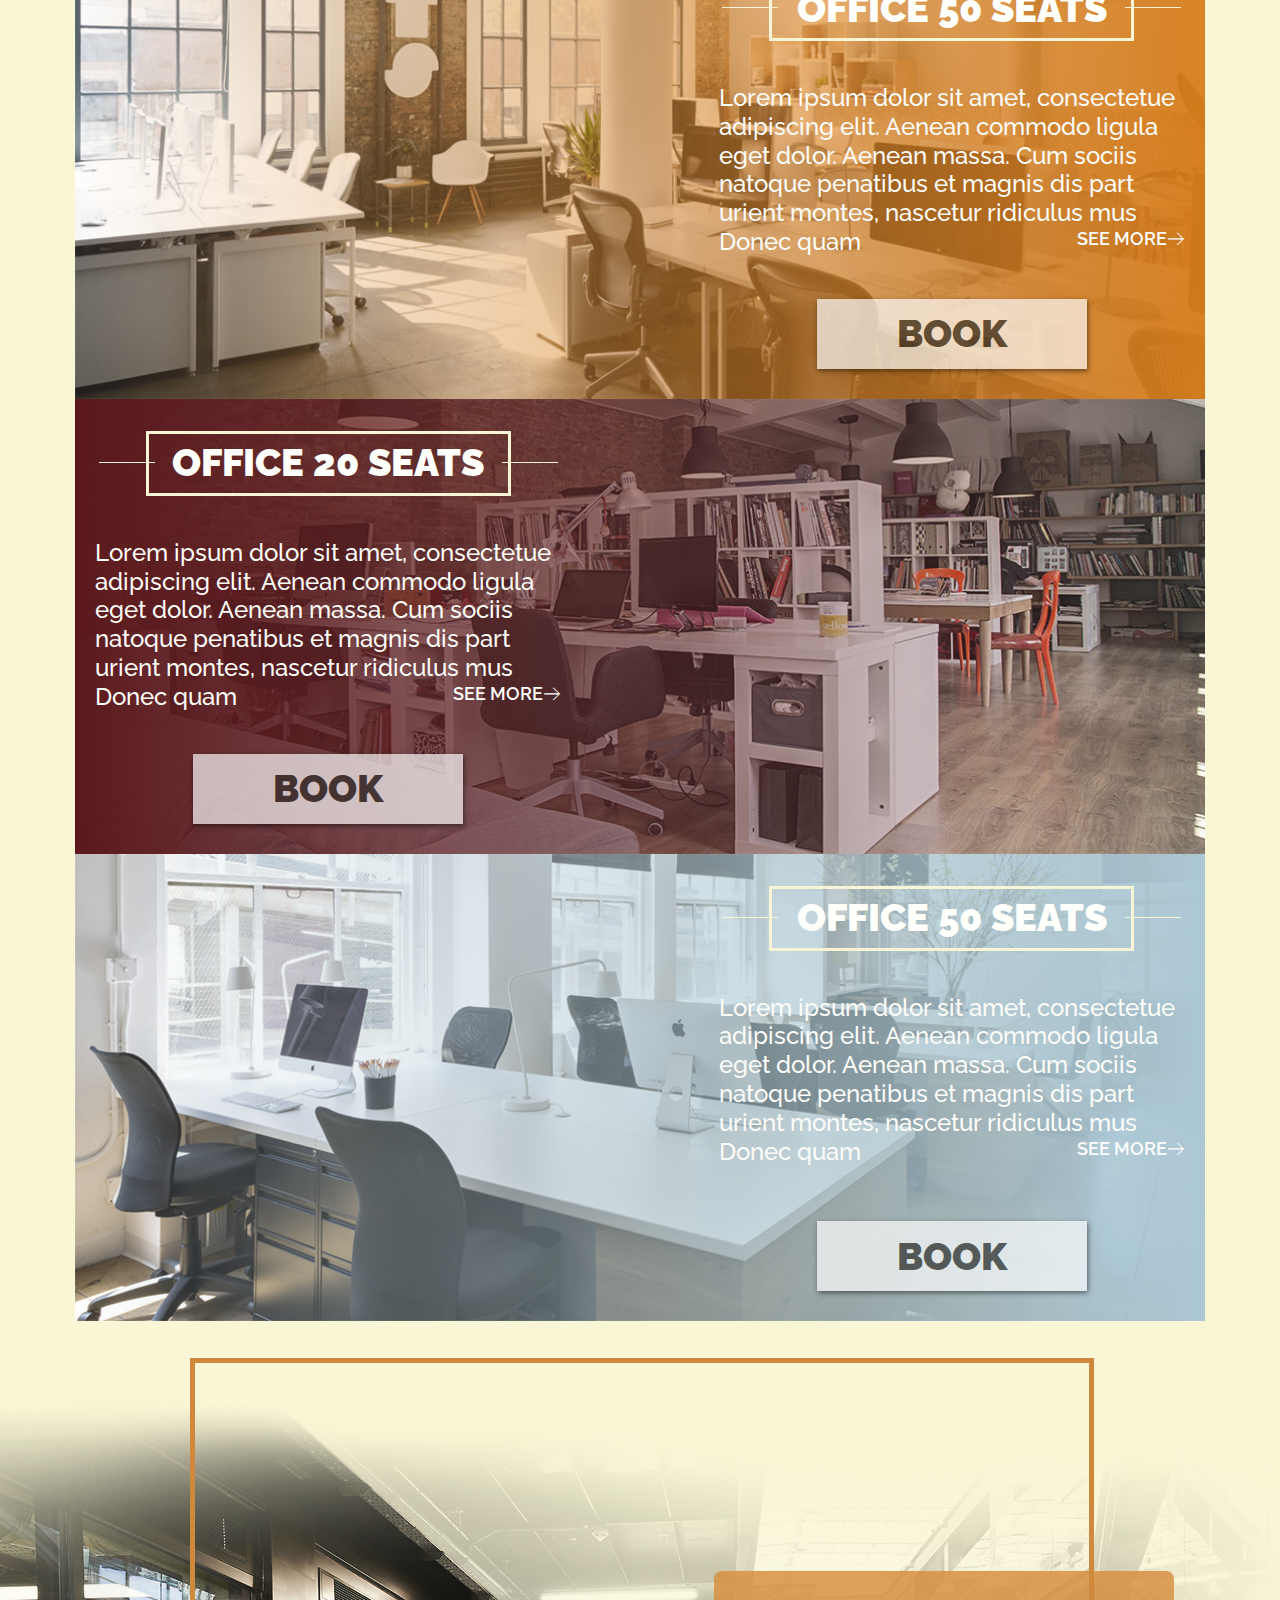
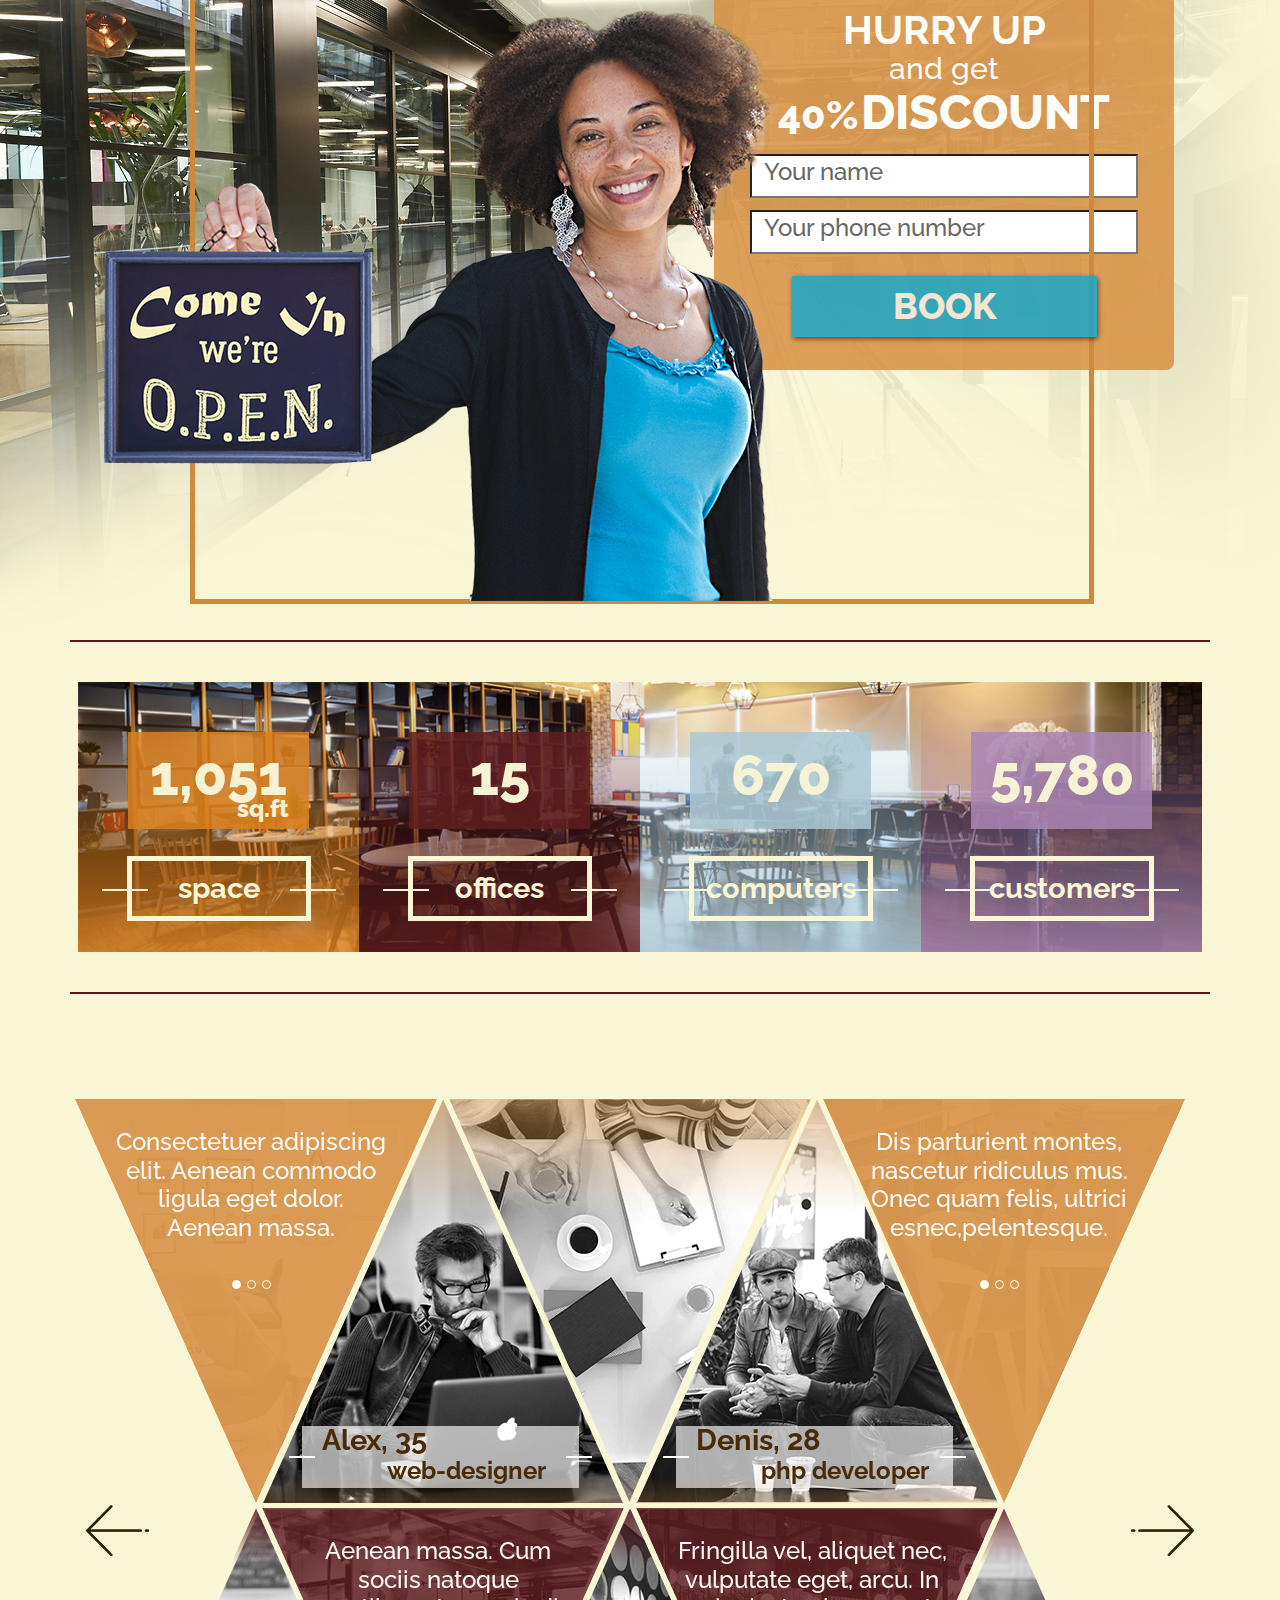
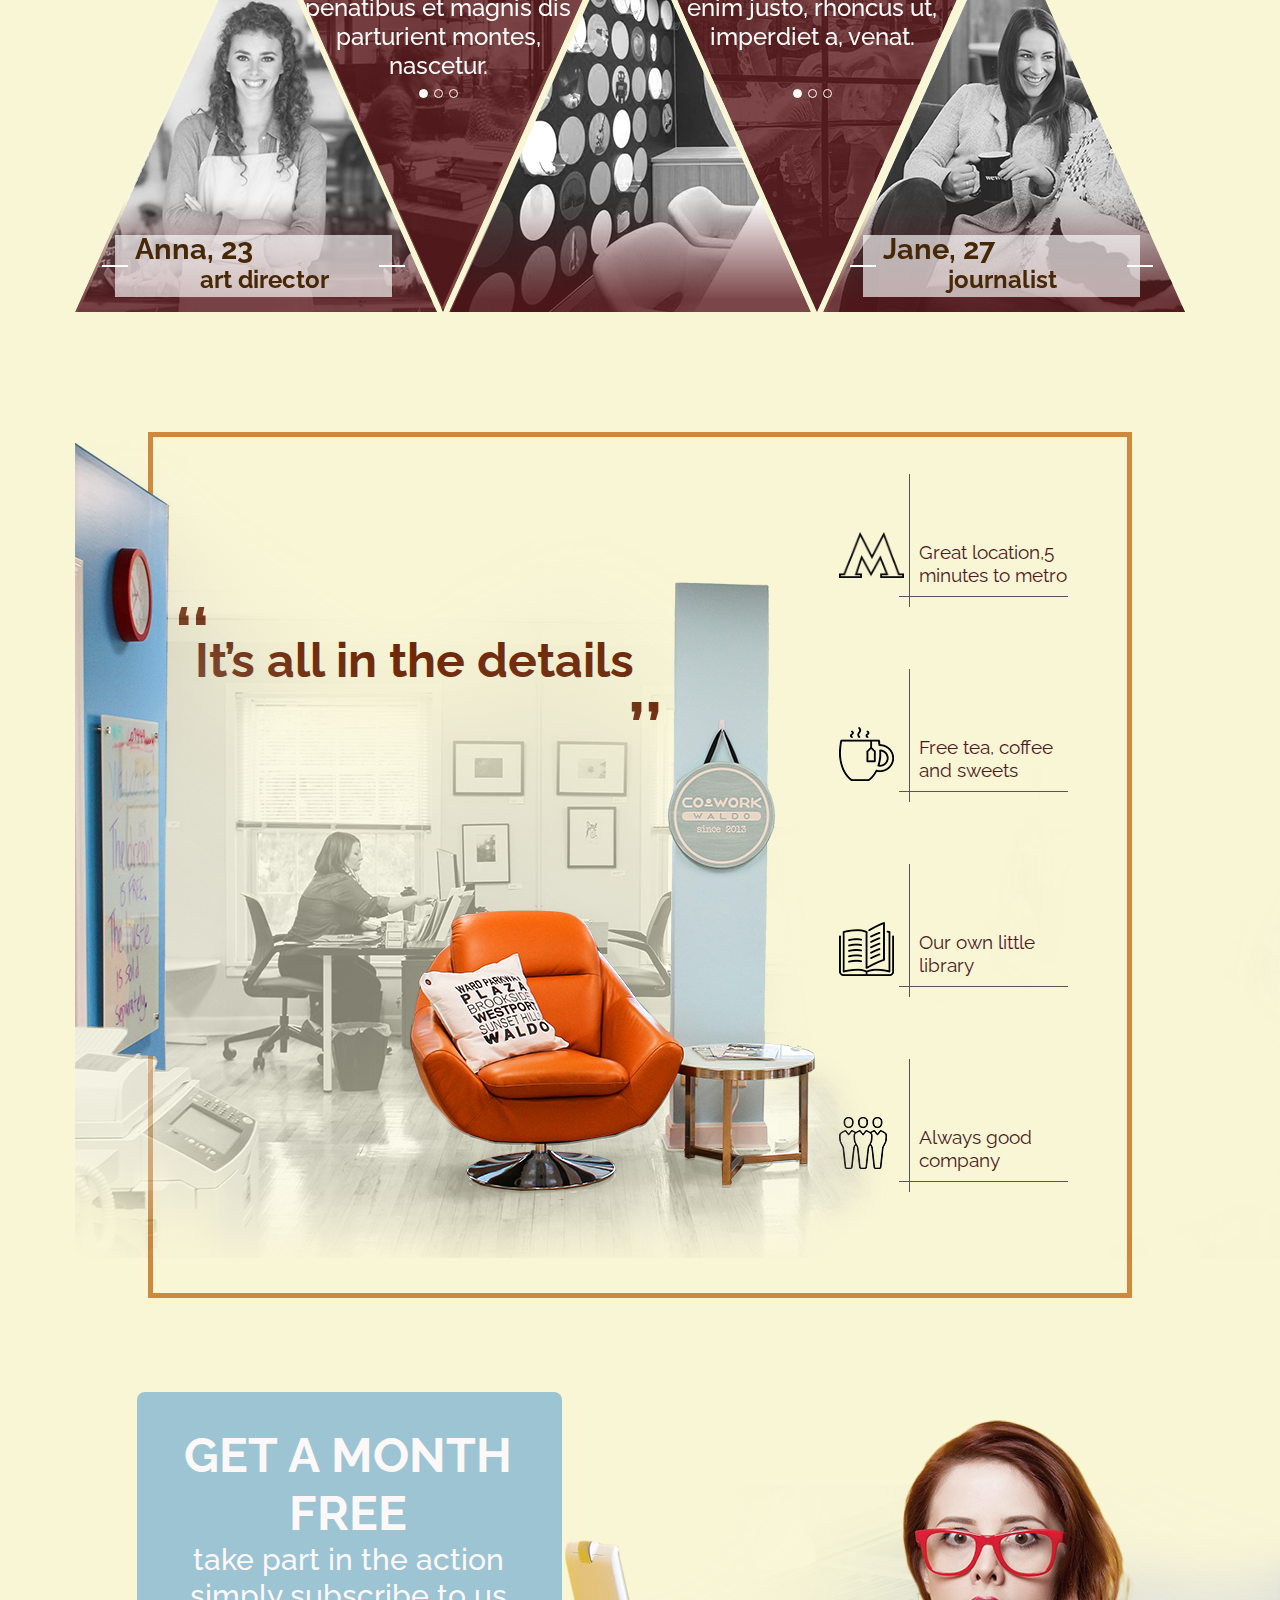
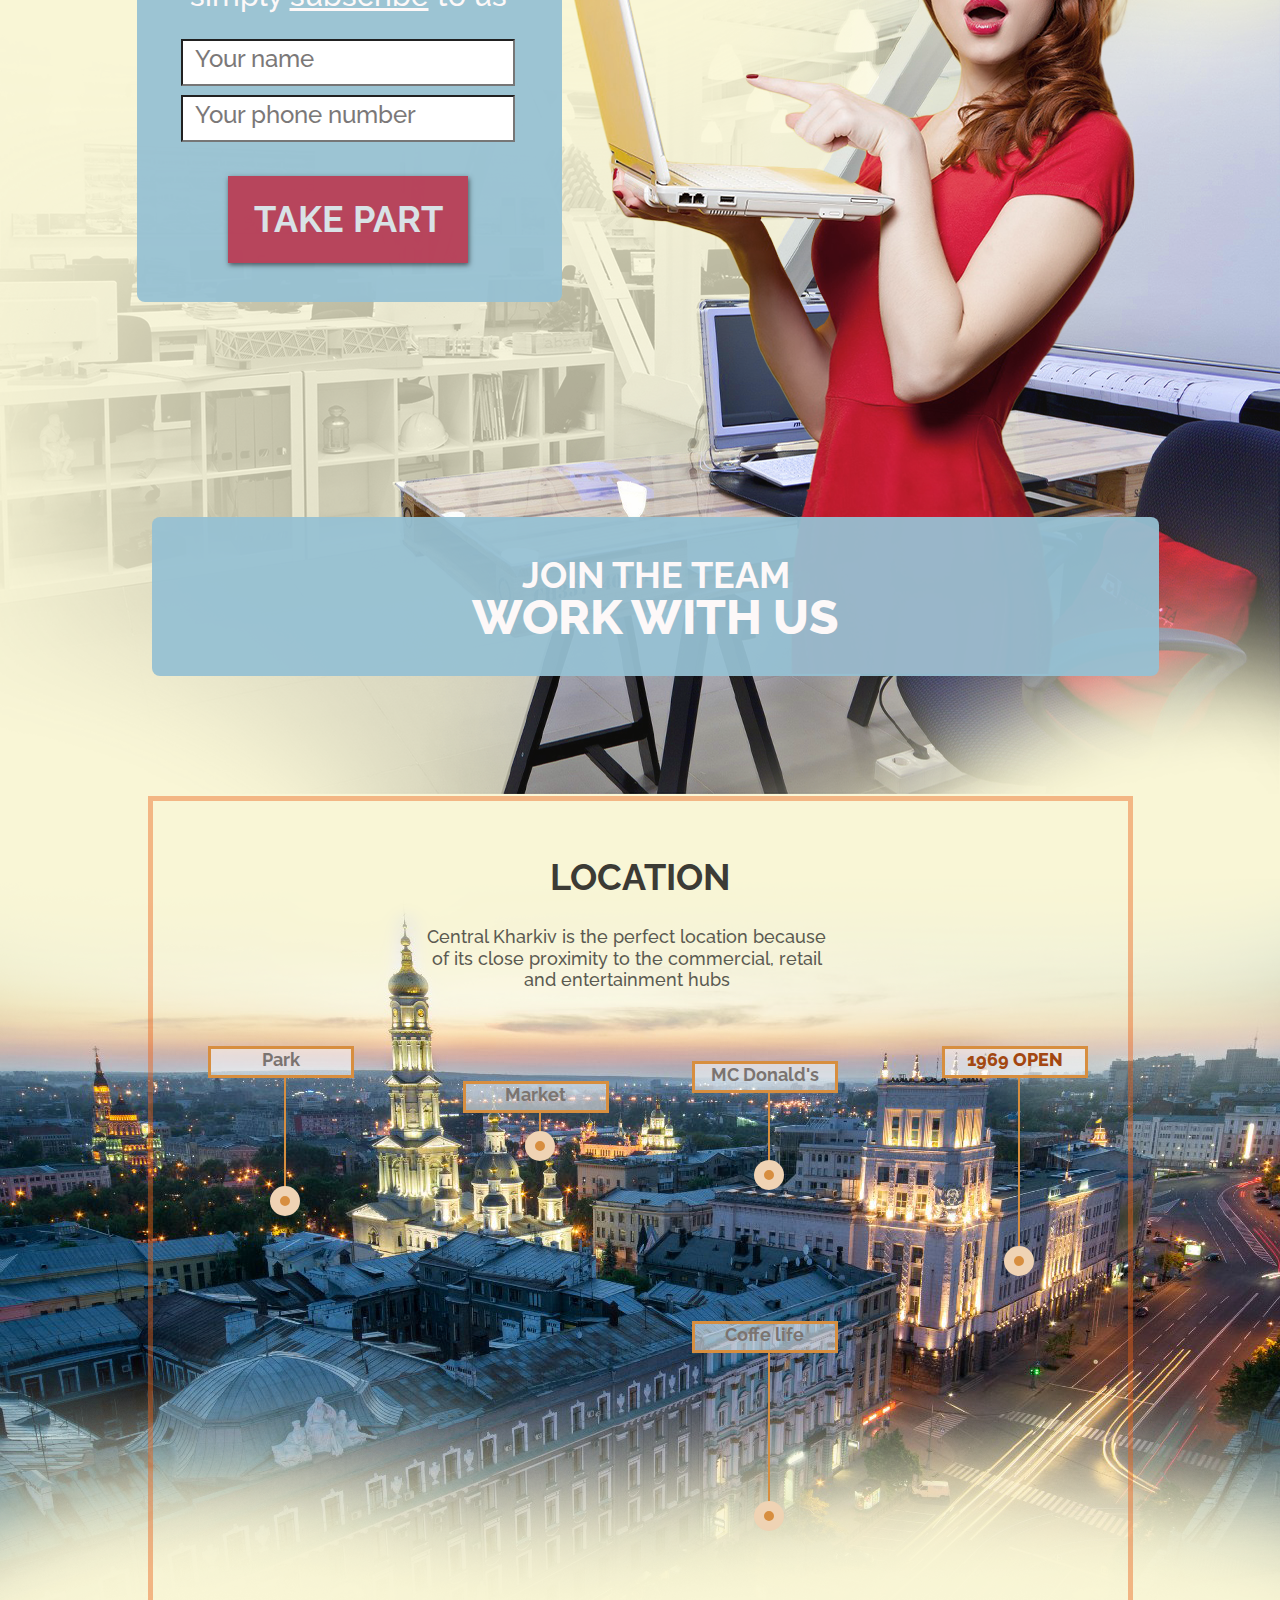
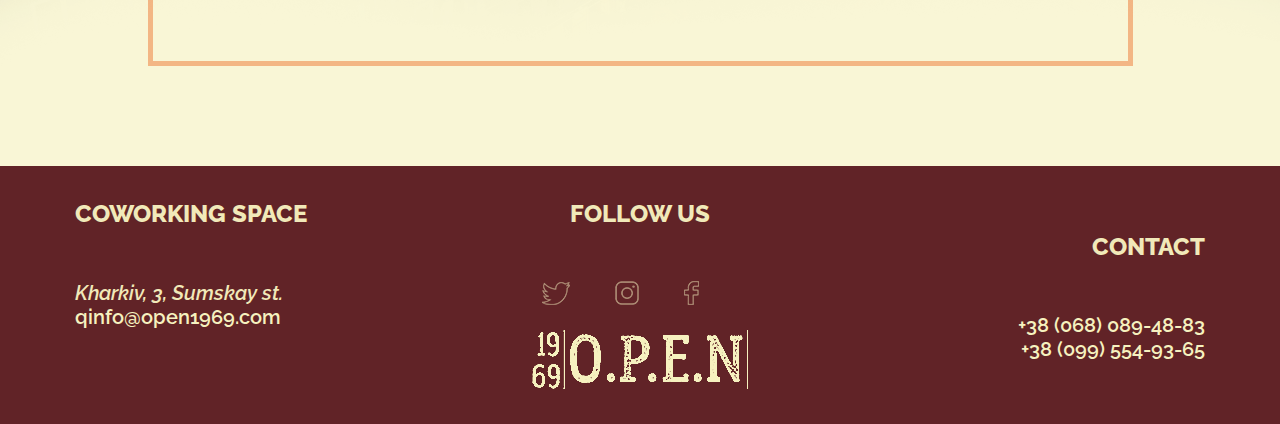
==== commit 9c744bc4: "add media" ====
--- a/index.html
+++ b/index.html
@@ -115,7 +115,7 @@
 					</div>
 				</section>
 				<section class="ourAdvantages" id="advantage">
-					<div class="ourAdvantages-back layout">
+					<div class="ourAdvantages-box layout">
 							<div class="heading ">
 								<p>why<span>we</span></p>
 							</div>
--- a/css/all.css
+++ b/css/all.css
@@ -447,13 +447,44 @@
           .mainBanner-info-container .form-banner form .button_form_banner button:hover {
             opacity: 1; }
 
-@media (min-width: 1280px) {
+@media screen and (min-width: 1280px) {
   .mainBanner {
     position: relative;
     background-image: url("../images/main_banner.png");
     background-size: cover;
     overflow: hidden; } }
 
+@media screen and (max-width: 1023px) {
+  .mainBanner {
+    -webkit-box-pack: center;
+    -ms-flex-pack: center;
+    justify-content: center; }
+    .mainBanner .mainBanner-container {
+      -webkit-box-pack: center;
+      -ms-flex-pack: center;
+      justify-content: center; }
+      .mainBanner .mainBanner-container::before {
+        display: none;
+        content: '';
+        width: 53.6rem;
+        height: 1px;
+        background-color: #f9f6d6;
+        position: absolute;
+        bottom: 3.4rem;
+        right: 29.7rem; }
+      .mainBanner .mainBanner-container::after {
+        display: none;
+        content: '';
+        width: 2.6rem;
+        height: 2.6rem;
+        background-color: #f9f6d6;
+        -webkit-transform: rotate(45deg);
+        -ms-transform: rotate(45deg);
+        transform: rotate(45deg);
+        position: absolute;
+        bottom: 2rem;
+        right: 54.6rem; } }
+
 .ourAdvantages {
   position: relative;
   margin-bottom: 10rem; }
@@ -463,7 +494,7 @@
     top: 0;
     content: url("../images/table_on_back.png");
     opacity: 0.3; }
-  .ourAdvantages .ourAdvantages-back {
+  .ourAdvantages .ourAdvantages-box {
     padding-top: 2.4rem;
     position: relative; }
 
@@ -686,10 +717,154 @@
   bottom: -1rem;
   left: -2rem; }
 
+@media screen and (max-width: 1023px) {
+  .ourAdvantages-container {
+    display: -webkit-box;
+    display: -ms-flexbox;
+    display: flex;
+    -webkit-box-orient: vertical;
+    -webkit-box-direction: normal;
+    -ms-flex-direction: column;
+    flex-direction: column;
+    -webkit-box-pack: center;
+    -ms-flex-pack: center;
+    justify-content: center;
+    -webkit-box-align: center;
+    -ms-flex-align: center;
+    align-items: center; }
+    .ourAdvantages-container .slogan {
+      display: -webkit-box;
+      display: -ms-flexbox;
+      display: flex;
+      -webkit-box-orient: vertical;
+      -webkit-box-direction: normal;
+      -ms-flex-direction: column;
+      flex-direction: column;
+      -webkit-box-align: center;
+      -ms-flex-align: center;
+      align-items: center;
+      width: 60%;
+      padding: 2rem 0;
+      text-align: center;
+      margin-bottom: 10rem; }
+      .ourAdvantages-container .slogan::before {
+        top: -5rem;
+        left: 0rem; }
+      .ourAdvantages-container .slogan::after {
+        top: 15rem;
+        right: 13rem; } }
+
+@media screen and (max-width: 620px) {
+  .ourAdvantages-container .slogan {
+    width: 100%;
+    font-size: 4rem; }
+    .ourAdvantages-container .slogan::before {
+      font-size: 8rem;
+      top: -2rem;
+      left: 5rem; }
+    .ourAdvantages-container .slogan::after {
+      font-size: 8rem;
+      top: 10rem;
+      right: 9rem; }
+  .ourAdvantages-container .ourAdvantages-info .list-info {
+    -ms-grid-columns: 6.5rem 1.8rem 20rem 3.5rem  6.5rem 1.5rem 13.5rem;
+    grid-template-columns: 6.5rem 1.8rem 20rem 3.5rem  6.5rem 1.5rem 13.5rem;
+    -ms-grid-rows: 6.5rem 11rem 6.5rem 12rem 6.5rem 12rem 6.5rem 12rem 6.5rem 12rem 6.5rem;
+    grid-template-rows: 6.5rem 11rem 6.5rem 12rem 6.5rem 12rem 6.5rem 12rem 6.5rem 12rem 6.5rem;
+    font-family: "Raleway", sans-serif;
+    font-size: 1.9rem;
+    font-weight: 500;
+    line-height: 1.2;
+    color: #242322; }
+    .ourAdvantages-container .ourAdvantages-info .list-info .list-img1 {
+      -ms-grid-column: 1;
+      -ms-grid-column-span: 1;
+      grid-column: 1/2;
+      -ms-grid-row: 1;
+      -ms-grid-row-span: 1;
+      grid-row: 1/2; }
+    .ourAdvantages-container .ourAdvantages-info .list-info .list-img2 {
+      -ms-grid-column: 1;
+      -ms-grid-column-span: 1;
+      grid-column: 1/2;
+      -ms-grid-row: 3;
+      -ms-grid-row-span: 1;
+      grid-row: 3/4; }
+    .ourAdvantages-container .ourAdvantages-info .list-info .list-img3 {
+      -ms-grid-column: 1;
+      -ms-grid-column-span: 1;
+      grid-column: 1/2;
+      -ms-grid-row: 5;
+      -ms-grid-row-span: 1;
+      grid-row: 5/6; }
+    .ourAdvantages-container .ourAdvantages-info .list-info .list-img4 {
+      -ms-grid-column: 1;
+      -ms-grid-column-span: 1;
+      grid-column: 1/2;
+      -ms-grid-row: 7;
+      -ms-grid-row-span: 1;
+      grid-row: 7/8; }
+    .ourAdvantages-container .ourAdvantages-info .list-info .list-img5 {
+      -ms-grid-column: 1;
+      -ms-grid-column-span: 1;
+      grid-column: 1/2;
+      -ms-grid-row: 9;
+      -ms-grid-row-span: 1;
+      grid-row: 9/10; }
+    .ourAdvantages-container .ourAdvantages-info .list-info .list-img6 {
+      -ms-grid-column: 1;
+      -ms-grid-column-span: 1;
+      grid-column: 1/2;
+      -ms-grid-row: 11;
+      -ms-grid-row-span: 1;
+      grid-row: 11/12; }
+    .ourAdvantages-container .ourAdvantages-info .list-info .list-text1 {
+      -ms-grid-column: 3;
+      -ms-grid-column-span: 1;
+      grid-column: 3/4;
+      -ms-grid-row: 1;
+      -ms-grid-row-span: 1;
+      grid-row: 1/2; }
+    .ourAdvantages-container .ourAdvantages-info .list-info .list-text2 {
+      -ms-grid-column: 3;
+      -ms-grid-column-span: 1;
+      grid-column: 3/4;
+      -ms-grid-row: 3;
+      -ms-grid-row-span: 1;
+      grid-row: 3/4; }
+    .ourAdvantages-container .ourAdvantages-info .list-info .list-text3 {
+      -ms-grid-column: 3;
+      -ms-grid-column-span: 1;
+      grid-column: 3/4;
+      -ms-grid-row: 5;
+      -ms-grid-row-span: 1;
+      grid-row: 5/6; }
+    .ourAdvantages-container .ourAdvantages-info .list-info .list-text4 {
+      -ms-grid-column: 3;
+      -ms-grid-column-span: 1;
+      grid-column: 3/4;
+      -ms-grid-row: 7;
+      -ms-grid-row-span: 1;
+      grid-row: 7/8; }
+    .ourAdvantages-container .ourAdvantages-info .list-info .list-text5 {
+      -ms-grid-column: 3;
+      -ms-grid-column-span: 1;
+      grid-column: 3/4;
+      -ms-grid-row: 9;
+      -ms-grid-row-span: 1;
+      grid-row: 9/10; }
+    .ourAdvantages-container .ourAdvantages-info .list-info .list-text6 {
+      -ms-grid-column: 3;
+      -ms-grid-column-span: 1;
+      grid-column: 3/4;
+      -ms-grid-row: 11;
+      -ms-grid-row-span: 1;
+      grid-row: 11/12; } }
+
 .office50 {
   background-image: url("../images/office50.png");
   background-size: cover;
-  max-height: 45rem; }
+  min-height: 45rem; }
   .office50 .office50_gradient {
     width: 100%;
     height: 100%;
@@ -807,7 +982,7 @@
 .office20 {
   background-image: url("../images/office20.png");
   background-size: cover;
-  max-height: 45rem; }
+  min-height: 45rem; }
   .office20 .office20_gradient {
     width: 100%;
     height: 100%;
@@ -874,6 +1049,28 @@
     box-sizing: border-box; }
   .office6 .office_info {
     margin-bottom: 5.5rem; }
+
+@media screen and (max-width: 620px) {
+  .info_office_container {
+    display: -webkit-box;
+    display: -ms-flexbox;
+    display: flex;
+    -webkit-box-pack: center;
+    -ms-flex-pack: center;
+    justify-content: center;
+    font-size: 1.6rem;
+    margin-left: none; }
+  .info_office20_container {
+    display: -webkit-box;
+    display: -ms-flexbox;
+    display: flex;
+    -webkit-box-pack: center;
+    -ms-flex-pack: center;
+    justify-content: center;
+    font-size: 1.6rem;
+    margin-right: none; }
+  .office_info {
+    font-size: 1.6rem; } }
 
 .discount_back {
   position: relative;
@@ -1033,12 +1230,42 @@
         .form-discount form .button_form_discount button:hover {
           opacity: 1; }
 
+@media screen and (max-width: 1023px) {
+  .discount_content {
+    display: -webkit-box;
+    display: -ms-flexbox;
+    display: flex;
+    -webkit-box-pack: center;
+    -ms-flex-pack: center;
+    justify-content: center;
+    padding-top: 10rem;
+    position: relative;
+    margin-bottom: 3rem;
+    z-index: 2; }
+    .discount_content::before {
+      content: '';
+      width: 80%;
+      height: 80%;
+      border: 5px solid #ce893c;
+      position: absolute;
+      top: 3.7rem;
+      left: 10%;
+      z-index: 0; }
+    .discount_content::after {
+      display: none; } }
+
+@media screen and (max-width: 620px) {
+  .discount_content::before {
+    display: none; }
+  .discount_content::after {
+    display: none; } }
+
 .statistics {
   display: block;
   margin-bottom: 4.8rem; }
 
 .statistics_container {
-  width: 114rem;
+  max-width: 114rem;
   border-top: 2px solid #5a181c;
   border-bottom: 2px solid #5a181c;
   padding: 4rem 0;
@@ -1053,7 +1280,7 @@
     -webkit-box-direction: normal;
     -ms-flex-direction: row;
     flex-direction: row;
-    width: 112.4rem;
+    max-width: 112.4rem;
     background-image: url("../images/statistics_banner.png");
     background-size: cover;
     margin: 0 auto; }
@@ -1176,6 +1403,20 @@
   right: -3rem;
   top: 2.8rem; }
 
+@media screen and (max-width: 620px) {
+  .statistics_container {
+    width: 100%; }
+    .statistics_container .counters {
+      -webkit-box-orient: vertical;
+      -webkit-box-direction: normal;
+      -ms-flex-direction: column;
+      flex-direction: column;
+      width: 100%;
+      background-image: none;
+      margin: 0 auto; }
+  .same_prop {
+    width: 100%; } }
+
 section.slider {
   margin-bottom: 22rem; }
 
@@ -1405,6 +1646,10 @@
 
 div.slide10 {
   background: #f9f6d6 url("../images/jane.png"); }
+
+@media screen and (max-width: 620px) {
+  .slider {
+    display: none; } }
 
 /* Slider */
 .slick-slider {
@@ -1692,6 +1937,36 @@
   position: absolute;
   bottom: -1rem;
   left: -2rem; }
+
+@media screen and (max-width: 1024px) {
+  .additionalBenefits-container {
+    display: -webkit-box;
+    display: -ms-flexbox;
+    display: flex;
+    -webkit-box-orient: vertical;
+    -webkit-box-direction: normal;
+    -ms-flex-direction: column;
+    flex-direction: column;
+    -webkit-box-pack: center;
+    -ms-flex-pack: center;
+    justify-content: center;
+    -webkit-box-align: center;
+    -ms-flex-align: center;
+    align-items: center;
+    padding: 0 0;
+    width: 100%; }
+    .additionalBenefits-container::before {
+      content: '';
+      width: 80%;
+      height: 110%;
+      top: 0;
+      left: 10%; }
+    .additionalBenefits-container::after {
+      display: none; }
+    .additionalBenefits-container .benefits-slogan {
+      margin-bottom: 3rem; }
+  .benefits-info-container::before {
+    display: none; } }
 
 .takePart_back {
   position: relative;
@@ -1843,6 +2118,21 @@
     font-size: 4.8rem;
     font-weight: 800; }
 
+@media screen and (max-width: 895px) {
+  .takePart_back::after {
+    display: none; }
+  .takePart_content {
+    display: -webkit-box;
+    display: -ms-flexbox;
+    display: flex;
+    -webkit-box-pack: center;
+    -ms-flex-pack: center;
+    justify-content: center; }
+    .takePart_content::after {
+      display: none; }
+  .takePart-slogan {
+    display: none; } }
+
 .modal {
   display: none;
   position: fixed;
@@ -1853,7 +2143,7 @@
   text-align: center;
   overflow-x: auto;
   overflow-y: scroll;
-  padding: 20px;
+  padding: 20rem;
   z-index: 9999; }
   .modal::before {
     content: '';
@@ -1911,9 +2201,12 @@
     border-radius: 50%;
     background: rgba(249, 246, 214, 0.3);
     position: absolute;
-    top: 0rem;
-    right: 0rem;
+    top: 0.4rem;
+    right: -0.4rem;
     z-index: 0; }
+
+.bodyScroll-stop {
+  overflow: hidden; }
 
 .location {
   position: relative;
@@ -2073,6 +2366,10 @@
     left: 5.9rem;
     border: 1rem solid rgba(255, 255, 255, 0.61);
     background-color: #d78e3f; }
+
+@media screen and (max-width: 895px) {
+  .location {
+    display: none; } }
 
 footer {
   background-color: #612327;
